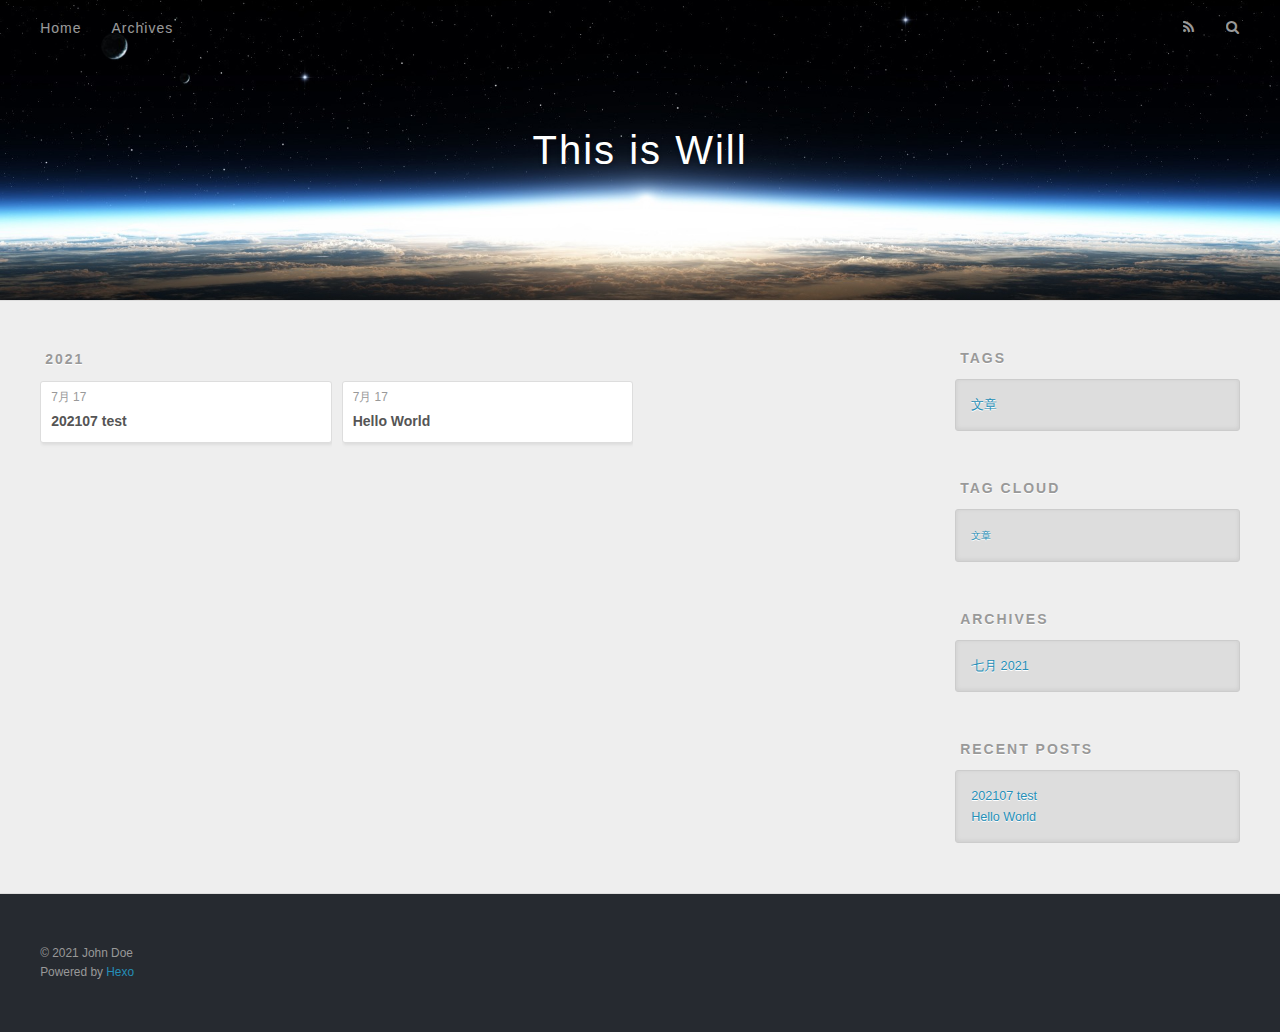
==== archives/index.html @ fff7cbad "Site updated: 2021-07-17 16:54:00" ====
<!DOCTYPE html>
<html>
<head>
  <meta charset="utf-8">
  

  
  <title>Archives | This is Will</title>
  <meta name="viewport" content="width=device-width, initial-scale=1, maximum-scale=1">
  <meta property="og:type" content="website">
<meta property="og:title" content="This is Will">
<meta property="og:url" content="https://willtw.com/archives/index.html">
<meta property="og:site_name" content="This is Will">
<meta property="og:locale" content="zh_TW">
<meta property="article:author" content="John Doe">
<meta name="twitter:card" content="summary">
  
    <link rel="alternate" href="/atom.xml" title="This is Will" type="application/atom+xml">
  
  
    <link rel="icon" href="/favicon.png">
  
  
    <link href="//fonts.googleapis.com/css?family=Source+Code+Pro" rel="stylesheet" type="text/css">
  
  
<link rel="stylesheet" href="/css/style.css">

<meta name="generator" content="Hexo 5.4.0"></head>

<body>
  <div id="container">
    <div id="wrap">
      <header id="header">
  <div id="banner"></div>
  <div id="header-outer" class="outer">
    <div id="header-title" class="inner">
      <h1 id="logo-wrap">
        <a href="/" id="logo">This is Will</a>
      </h1>
      
    </div>
    <div id="header-inner" class="inner">
      <nav id="main-nav">
        <a id="main-nav-toggle" class="nav-icon"></a>
        
          <a class="main-nav-link" href="/">Home</a>
        
          <a class="main-nav-link" href="/archives">Archives</a>
        
      </nav>
      <nav id="sub-nav">
        
          <a id="nav-rss-link" class="nav-icon" href="/atom.xml" title="RSS Feed"></a>
        
        <a id="nav-search-btn" class="nav-icon" title="Search"></a>
      </nav>
      <div id="search-form-wrap">
        <form action="//google.com/search" method="get" accept-charset="UTF-8" class="search-form"><input type="search" name="q" class="search-form-input" placeholder="Search"><button type="submit" class="search-form-submit">&#xF002;</button><input type="hidden" name="sitesearch" value="https://willtw.com"></form>
      </div>
    </div>
  </div>
</header>
      <div class="outer">
        <section id="main">
  
  
    
    
      
      
      <section class="archives-wrap">
        <div class="archive-year-wrap">
          <a href="/archives/2021" class="archive-year">2021</a>
        </div>
        <div class="archives">
    
    <article class="archive-article archive-type-post">
  <div class="archive-article-inner">
    <header class="archive-article-header">
      <a href="/2021/202107.html" class="archive-article-date">
  <time datetime="2021-07-17T08:20:39.000Z" itemprop="datePublished">7月 17</time>
</a>
      
  
    <h1 itemprop="name">
      <a class="archive-article-title" href="/2021/202107.html">202107 test</a>
    </h1>
  

    </header>
  </div>
</article>
  
    
    
    <article class="archive-article archive-type-post">
  <div class="archive-article-inner">
    <header class="archive-article-header">
      <a href="/2021/hello-world.html" class="archive-article-date">
  <time datetime="2021-07-17T08:02:47.914Z" itemprop="datePublished">7月 17</time>
</a>
      
  
    <h1 itemprop="name">
      <a class="archive-article-title" href="/2021/hello-world.html">Hello World</a>
    </h1>
  

    </header>
  </div>
</article>
  
  
    </div></section>
  


</section>
        
          <aside id="sidebar">
  
    

  
    
  <div class="widget-wrap">
    <h3 class="widget-title">Tags</h3>
    <div class="widget">
      <ul class="tag-list" itemprop="keywords"><li class="tag-list-item"><a class="tag-list-link" href="/tags/%E6%96%87%E7%AB%A0/" rel="tag">文章</a></li></ul>
    </div>
  </div>


  
    
  <div class="widget-wrap">
    <h3 class="widget-title">Tag Cloud</h3>
    <div class="widget tagcloud">
      <a href="/tags/%E6%96%87%E7%AB%A0/" style="font-size: 10px;">文章</a>
    </div>
  </div>

  
    
  <div class="widget-wrap">
    <h3 class="widget-title">Archives</h3>
    <div class="widget">
      <ul class="archive-list"><li class="archive-list-item"><a class="archive-list-link" href="/archives/2021/07/">七月 2021</a></li></ul>
    </div>
  </div>


  
    
  <div class="widget-wrap">
    <h3 class="widget-title">Recent Posts</h3>
    <div class="widget">
      <ul>
        
          <li>
            <a href="/2021/202107.html">202107 test</a>
          </li>
        
          <li>
            <a href="/2021/hello-world.html">Hello World</a>
          </li>
        
      </ul>
    </div>
  </div>

  
</aside>
        
      </div>
      <footer id="footer">
  
  <div class="outer">
    <div id="footer-info" class="inner">
      &copy; 2021 John Doe<br>
      Powered by <a href="http://hexo.io/" target="_blank">Hexo</a>
    </div>
  </div>
</footer>
    </div>
    <nav id="mobile-nav">
  
    <a href="/" class="mobile-nav-link">Home</a>
  
    <a href="/archives" class="mobile-nav-link">Archives</a>
  
</nav>
    

<script src="//ajax.googleapis.com/ajax/libs/jquery/2.0.3/jquery.min.js"></script>


  
<link rel="stylesheet" href="/fancybox/jquery.fancybox.css">

  
<script src="/fancybox/jquery.fancybox.pack.js"></script>




<script src="/js/script.js"></script>




  </div>
</body>
</html>
---- css/style.css ----
body {
  width: 100%;
}
body:before,
body:after {
  content: "";
  display: table;
}
body:after {
  clear: both;
}
html,
body,
div,
span,
applet,
object,
iframe,
h1,
h2,
h3,
h4,
h5,
h6,
p,
blockquote,
pre,
a,
abbr,
acronym,
address,
big,
cite,
code,
del,
dfn,
em,
img,
ins,
kbd,
q,
s,
samp,
small,
strike,
strong,
sub,
sup,
tt,
var,
dl,
dt,
dd,
ol,
ul,
li,
fieldset,
form,
label,
legend,
table,
caption,
tbody,
tfoot,
thead,
tr,
th,
td {
  margin: 0;
  padding: 0;
  border: 0;
  outline: 0;
  font-weight: inherit;
  font-style: inherit;
  font-family: inherit;
  font-size: 100%;
  vertical-align: baseline;
}
body {
  line-height: 1;
  color: #000;
  background: #fff;
}
ol,
ul {
  list-style: none;
}
table {
  border-collapse: separate;
  border-spacing: 0;
  vertical-align: middle;
}
caption,
th,
td {
  text-align: left;
  font-weight: normal;
  vertical-align: middle;
}
a img {
  border: none;
}
input,
button {
  margin: 0;
  padding: 0;
}
input::-moz-focus-inner,
button::-moz-focus-inner {
  border: 0;
  padding: 0;
}
@font-face {
  font-family: FontAwesome;
  font-style: normal;
  font-weight: normal;
  src: url("fonts/fontawesome-webfont.eot?v=#4.0.3");
  src: url("fonts/fontawesome-webfont.eot?#iefix&v=#4.0.3") format("embedded-opentype"), url("fonts/fontawesome-webfont.woff?v=#4.0.3") format("woff"), url("fonts/fontawesome-webfont.ttf?v=#4.0.3") format("truetype"), url("fonts/fontawesome-webfont.svg#fontawesomeregular?v=#4.0.3") format("svg");
}
html,
body,
#container {
  height: 100%;
}
body {
  background: #eee;
  font: 14px -apple-system, BlinkMacSystemFont, "Segoe UI", "Roboto", "Oxygen", "Ubuntu", "Cantarell", "Fira Sans", "Droid Sans", "Helvetica Neue", sans-serif;
  -webkit-text-size-adjust: 100%;
}
.outer {
  max-width: 1220px;
  margin: 0 auto;
  padding: 0 20px;
}
.outer:before,
.outer:after {
  content: "";
  display: table;
}
.outer:after {
  clear: both;
}
.inner {
  display: inline;
  float: left;
  width: 98.33333333333333%;
  margin: 0 0.833333333333333%;
}
.left,
.alignleft {
  float: left;
}
.right,
.alignright {
  float: right;
}
.clear {
  clear: both;
}
#container {
  position: relative;
}
.mobile-nav-on {
  overflow: hidden;
}
#wrap {
  height: 100%;
  width: 100%;
  position: absolute;
  top: 0;
  left: 0;
  -webkit-transition: 0.2s ease-out;
  -moz-transition: 0.2s ease-out;
  -ms-transition: 0.2s ease-out;
  transition: 0.2s ease-out;
  z-index: 1;
  background: #eee;
}
.mobile-nav-on #wrap {
  left: 280px;
}
@media screen and (min-width: 768px) {
  #main {
    display: inline;
    float: left;
    width: 73.33333333333333%;
    margin: 0 0.833333333333333%;
  }
}
.article-date,
.article-category-link,
.archive-year,
.widget-title {
  text-decoration: none;
  text-transform: uppercase;
  letter-spacing: 2px;
  color: #999;
  margin-bottom: 1em;
  margin-left: 5px;
  line-height: 1em;
  text-shadow: 0 1px #fff;
  font-weight: bold;
}
.article-inner,
.archive-article-inner {
  background: #fff;
  -webkit-box-shadow: 1px 2px 3px #ddd;
  box-shadow: 1px 2px 3px #ddd;
  border: 1px solid #ddd;
  border-radius: 3px;
}
.article-entry h1,
.widget h1 {
  font-size: 2em;
}
.article-entry h2,
.widget h2 {
  font-size: 1.5em;
}
.article-entry h3,
.widget h3 {
  font-size: 1.3em;
}
.article-entry h4,
.widget h4 {
  font-size: 1.2em;
}
.article-entry h5,
.widget h5 {
  font-size: 1em;
}
.article-entry h6,
.widget h6 {
  font-size: 1em;
  color: #999;
}
.article-entry hr,
.widget hr {
  border: 1px dashed #ddd;
}
.article-entry strong,
.widget strong {
  font-weight: bold;
}
.article-entry em,
.widget em,
.article-entry cite,
.widget cite {
  font-style: italic;
}
.article-entry sup,
.widget sup,
.article-entry sub,
.widget sub {
  font-size: 0.75em;
  line-height: 0;
  position: relative;
  vertical-align: baseline;
}
.article-entry sup,
.widget sup {
  top: -0.5em;
}
.article-entry sub,
.widget sub {
  bottom: -0.2em;
}
.article-entry small,
.widget small {
  font-size: 0.85em;
}
.article-entry acronym,
.widget acronym,
.article-entry abbr,
.widget abbr {
  border-bottom: 1px dotted;
}
.article-entry ul,
.widget ul,
.article-entry ol,
.widget ol,
.article-entry dl,
.widget dl {
  margin: 0 20px;
  line-height: 1.6em;
}
.article-entry ul ul,
.widget ul ul,
.article-entry ol ul,
.widget ol ul,
.article-entry ul ol,
.widget ul ol,
.article-entry ol ol,
.widget ol ol {
  margin-top: 0;
  margin-bottom: 0;
}
.article-entry ul,
.widget ul {
  list-style: disc;
}
.article-entry ol,
.widget ol {
  list-style: decimal;
}
.article-entry dt,
.widget dt {
  font-weight: bold;
}
#header {
  height: 300px;
  position: relative;
  border-bottom: 1px solid #ddd;
}
#header:before,
#header:after {
  content: "";
  position: absolute;
  left: 0;
  right: 0;
  height: 40px;
}
#header:before {
  top: 0;
  background: -webkit-linear-gradient(rgba(0,0,0,0.2), transparent);
  background: -moz-linear-gradient(rgba(0,0,0,0.2), transparent);
  background: -ms-linear-gradient(rgba(0,0,0,0.2), transparent);
  background: linear-gradient(rgba(0,0,0,0.2), transparent);
}
#header:after {
  bottom: 0;
  background: -webkit-linear-gradient(transparent, rgba(0,0,0,0.2));
  background: -moz-linear-gradient(transparent, rgba(0,0,0,0.2));
  background: -ms-linear-gradient(transparent, rgba(0,0,0,0.2));
  background: linear-gradient(transparent, rgba(0,0,0,0.2));
}
#header-outer {
  height: 100%;
  position: relative;
}
#header-inner {
  position: relative;
  overflow: hidden;
}
#banner {
  position: absolute;
  top: 0;
  left: 0;
  width: 100%;
  height: 100%;
  background: url("images/banner.jpg") center #000;
  -webkit-background-size: cover;
  -moz-background-size: cover;
  background-size: cover;
  z-index: -1;
}
#header-title {
  text-align: center;
  height: 40px;
  position: absolute;
  top: 50%;
  left: 0;
  margin-top: -20px;
}
#logo,
#subtitle {
  text-decoration: none;
  color: #fff;
  font-weight: 300;
  text-shadow: 0 1px 4px rgba(0,0,0,0.3);
}
#logo {
  font-size: 40px;
  line-height: 40px;
  letter-spacing: 2px;
}
#subtitle {
  font-size: 16px;
  line-height: 16px;
  letter-spacing: 1px;
}
#subtitle-wrap {
  margin-top: 16px;
}
#main-nav {
  float: left;
  margin-left: -15px;
}
.nav-icon,
.main-nav-link {
  float: left;
  color: #fff;
  opacity: 0.6;
  text-decoration: none;
  text-shadow: 0 1px rgba(0,0,0,0.2);
  -webkit-transition: opacity 0.2s;
  -moz-transition: opacity 0.2s;
  -ms-transition: opacity 0.2s;
  transition: opacity 0.2s;
  display: block;
  padding: 20px 15px;
}
.nav-icon:hover,
.main-nav-link:hover {
  opacity: 1;
}
.nav-icon {
  font-family: FontAwesome;
  text-align: center;
  font-size: 14px;
  width: 14px;
  height: 14px;
  padding: 20px 15px;
  position: relative;
  cursor: pointer;
}
.main-nav-link {
  font-weight: 300;
  letter-spacing: 1px;
}
@media screen and (max-width: 479px) {
  .main-nav-link {
    display: none;
  }
}
#main-nav-toggle {
  display: none;
}
#main-nav-toggle:before {
  content: "\f0c9";
}
@media screen and (max-width: 479px) {
  #main-nav-toggle {
    display: block;
  }
}
#sub-nav {
  float: right;
  margin-right: -15px;
}
#nav-rss-link:before {
  content: "\f09e";
}
#nav-search-btn:before {
  content: "\f002";
}
#search-form-wrap {
  position: absolute;
  top: 15px;
  width: 150px;
  height: 30px;
  right: -150px;
  opacity: 0;
  -webkit-transition: 0.2s ease-out;
  -moz-transition: 0.2s ease-out;
  -ms-transition: 0.2s ease-out;
  transition: 0.2s ease-out;
}
#search-form-wrap.on {
  opacity: 1;
  right: 0;
}
@media screen and (max-width: 479px) {
  #search-form-wrap {
    width: 100%;
    right: -100%;
  }
}
.search-form {
  position: absolute;
  top: 0;
  left: 0;
  right: 0;
  background: #fff;
  padding: 5px 15px;
  border-radius: 15px;
  -webkit-box-shadow: 0 0 10px rgba(0,0,0,0.3);
  box-shadow: 0 0 10px rgba(0,0,0,0.3);
}
.search-form-input {
  border: none;
  background: none;
  color: #555;
  width: 100%;
  font: 13px -apple-system, BlinkMacSystemFont, "Segoe UI", "Roboto", "Oxygen", "Ubuntu", "Cantarell", "Fira Sans", "Droid Sans", "Helvetica Neue", sans-serif;
  outline: none;
}
.search-form-input::-webkit-search-results-decoration,
.search-form-input::-webkit-search-cancel-button {
  -webkit-appearance: none;
}
.search-form-submit {
  position: absolute;
  top: 50%;
  right: 10px;
  margin-top: -7px;
  font: 13px FontAwesome;
  border: none;
  background: none;
  color: #bbb;
  cursor: pointer;
}
.search-form-submit:hover,
.search-form-submit:focus {
  color: #777;
}
.article {
  margin: 50px 0;
}
.article-inner {
  overflow: hidden;
}
.article-meta:before,
.article-meta:after {
  content: "";
  display: table;
}
.article-meta:after {
  clear: both;
}
.article-date {
  float: left;
}
.article-category {
  float: left;
  line-height: 1em;
  color: #ccc;
  text-shadow: 0 1px #fff;
  margin-left: 8px;
}
.article-category:before {
  content: "\2022";
}
.article-category-link {
  margin: 0 12px 1em;
}
.article-header {
  padding: 20px 20px 0;
}
.article-title {
  text-decoration: none;
  font-size: 2em;
  font-weight: bold;
  color: #555;
  line-height: 1.1em;
  -webkit-transition: color 0.2s;
  -moz-transition: color 0.2s;
  -ms-transition: color 0.2s;
  transition: color 0.2s;
}
a.article-title:hover {
  color: #258fb8;
}
.article-entry {
  color: #555;
  padding: 0 20px;
}
.article-entry:before,
.article-entry:after {
  content: "";
  display: table;
}
.article-entry:after {
  clear: both;
}
.article-entry p,
.article-entry table {
  line-height: 1.6em;
  margin: 1.6em 0;
}
.article-entry h1,
.article-entry h2,
.article-entry h3,
.article-entry h4,
.article-entry h5,
.article-entry h6 {
  font-weight: bold;
}
.article-entry h1,
.article-entry h2,
.article-entry h3,
.article-entry h4,
.article-entry h5,
.article-entry h6 {
  line-height: 1.1em;
  margin: 1.1em 0;
}
.article-entry a {
  color: #258fb8;
  text-decoration: none;
}
.article-entry a:hover {
  text-decoration: underline;
}
.article-entry ul,
.article-entry ol,
.article-entry dl {
  margin-top: 1.6em;
  margin-bottom: 1.6em;
}
.article-entry img,
.article-entry video {
  max-width: 100%;
  height: auto;
  display: block;
  margin: auto;
}
.article-entry iframe {
  border: none;
}
.article-entry table {
  width: 100%;
  border-collapse: collapse;
  border-spacing: 0;
}
.article-entry th {
  font-weight: bold;
  border-bottom: 3px solid #ddd;
  padding-bottom: 0.5em;
}
.article-entry td {
  border-bottom: 1px solid #ddd;
  padding: 10px 0;
}
.article-entry blockquote {
  font-family: Georgia, "Times New Roman", serif;
  font-size: 1.4em;
  margin: 1.6em 20px;
  text-align: center;
}
.article-entry blockquote footer {
  font-size: 14px;
  margin: 1.6em 0;
  font-family: -apple-system, BlinkMacSystemFont, "Segoe UI", "Roboto", "Oxygen", "Ubuntu", "Cantarell", "Fira Sans", "Droid Sans", "Helvetica Neue", sans-serif;
}
.article-entry blockquote footer cite:before {
  content: "—";
  padding: 0 0.5em;
}
.article-entry .pullquote {
  text-align: left;
  width: 45%;
  margin: 0;
}
.article-entry .pullquote.left {
  margin-left: 0.5em;
  margin-right: 1em;
}
.article-entry .pullquote.right {
  margin-right: 0.5em;
  margin-left: 1em;
}
.article-entry .caption {
  color: #999;
  display: block;
  font-size: 0.9em;
  margin-top: 0.5em;
  position: relative;
  text-align: center;
}
.article-entry .video-container {
  position: relative;
  padding-top: 56.25%;
  height: 0;
  overflow: hidden;
}
.article-entry .video-container iframe,
.article-entry .video-container object,
.article-entry .video-container embed {
  position: absolute;
  top: 0;
  left: 0;
  width: 100%;
  height: 100%;
  margin-top: 0;
}
.article-more-link a {
  display: inline-block;
  line-height: 1em;
  padding: 6px 15px;
  border-radius: 15px;
  background: #eee;
  color: #999;
  text-shadow: 0 1px #fff;
  text-decoration: none;
}
.article-more-link a:hover {
  background: #258fb8;
  color: #fff;
  text-decoration: none;
  text-shadow: 0 1px #1e7293;
}
.article-footer {
  font-size: 0.85em;
  line-height: 1.6em;
  border-top: 1px solid #ddd;
  padding-top: 1.6em;
  margin: 0 20px 20px;
}
.article-footer:before,
.article-footer:after {
  content: "";
  display: table;
}
.article-footer:after {
  clear: both;
}
.article-footer a {
  color: #999;
  text-decoration: none;
}
.article-footer a:hover {
  color: #555;
}
.article-tag-list-item {
  float: left;
  margin-right: 10px;
}
.article-tag-list-link:before {
  content: "#";
}
.article-comment-link {
  float: right;
}
.article-comment-link:before {
  content: "\f075";
  font-family: FontAwesome;
  padding-right: 8px;
}
.article-share-link {
  cursor: pointer;
  float: right;
  margin-left: 20px;
}
.article-share-link:before {
  content: "\f064";
  font-family: FontAwesome;
  padding-right: 6px;
}
#article-nav {
  position: relative;
}
#article-nav:before,
#article-nav:after {
  content: "";
  display: table;
}
#article-nav:after {
  clear: both;
}
@media screen and (min-width: 768px) {
  #article-nav {
    margin: 50px 0;
  }
  #article-nav:before {
    width: 8px;
    height: 8px;
    position: absolute;
    top: 50%;
    left: 50%;
    margin-top: -4px;
    margin-left: -4px;
    content: "";
    border-radius: 50%;
    background: #ddd;
    -webkit-box-shadow: 0 1px 2px #fff;
    box-shadow: 0 1px 2px #fff;
  }
}
.article-nav-link-wrap {
  text-decoration: none;
  text-shadow: 0 1px #fff;
  color: #999;
  -webkit-box-sizing: border-box;
  -moz-box-sizing: border-box;
  box-sizing: border-box;
  margin-top: 50px;
  text-align: center;
  display: block;
}
.article-nav-link-wrap:hover {
  color: #555;
}
@media screen and (min-width: 768px) {
  .article-nav-link-wrap {
    width: 50%;
    margin-top: 0;
  }
}
@media screen and (min-width: 768px) {
  #article-nav-newer {
    float: left;
    text-align: right;
    padding-right: 20px;
  }
}
@media screen and (min-width: 768px) {
  #article-nav-older {
    float: right;
    text-align: left;
    padding-left: 20px;
  }
}
.article-nav-caption {
  text-transform: uppercase;
  letter-spacing: 2px;
  color: #ddd;
  line-height: 1em;
  font-weight: bold;
}
#article-nav-newer .article-nav-caption {
  margin-right: -2px;
}
.article-nav-title {
  font-size: 0.85em;
  line-height: 1.6em;
  margin-top: 0.5em;
}
.article-share-box {
  position: absolute;
  display: none;
  background: #fff;
  -webkit-box-shadow: 1px 2px 10px rgba(0,0,0,0.2);
  box-shadow: 1px 2px 10px rgba(0,0,0,0.2);
  border-radius: 3px;
  margin-left: -145px;
  overflow: hidden;
  z-index: 1;
}
.article-share-box.on {
  display: block;
}
.article-share-input {
  width: 100%;
  background: none;
  -webkit-box-sizing: border-box;
  -moz-box-sizing: border-box;
  box-sizing: border-box;
  font: 14px -apple-system, BlinkMacSystemFont, "Segoe UI", "Roboto", "Oxygen", "Ubuntu", "Cantarell", "Fira Sans", "Droid Sans", "Helvetica Neue", sans-serif;
  padding: 0 15px;
  color: #555;
  outline: none;
  border: 1px solid #ddd;
  border-radius: 3px 3px 0 0;
  height: 36px;
  line-height: 36px;
}
.article-share-links {
  background: #eee;
}
.article-share-links:before,
.article-share-links:after {
  content: "";
  display: table;
}
.article-share-links:after {
  clear: both;
}
.article-share-twitter,
.article-share-facebook,
.article-share-pinterest,
.article-share-google {
  width: 50px;
  height: 36px;
  display: block;
  float: left;
  position: relative;
  color: #999;
  text-shadow: 0 1px #fff;
}
.article-share-twitter:before,
.article-share-facebook:before,
.article-share-pinterest:before,
.article-share-google:before {
  font-size: 20px;
  font-family: FontAwesome;
  width: 20px;
  height: 20px;
  position: absolute;
  top: 50%;
  left: 50%;
  margin-top: -10px;
  margin-left: -10px;
  text-align: center;
}
.article-share-twitter:hover,
.article-share-facebook:hover,
.article-share-pinterest:hover,
.article-share-google:hover {
  color: #fff;
}
.article-share-twitter:before {
  content: "\f099";
}
.article-share-twitter:hover {
  background: #00aced;
  text-shadow: 0 1px #008abe;
}
.article-share-facebook:before {
  content: "\f09a";
}
.article-share-facebook:hover {
  background: #3b5998;
  text-shadow: 0 1px #2f477a;
}
.article-share-pinterest:before {
  content: "\f0d2";
}
.article-share-pinterest:hover {
  background: #cb2027;
  text-shadow: 0 1px #a21a1f;
}
.article-share-google:before {
  content: "\f0d5";
}
.article-share-google:hover {
  background: #dd4b39;
  text-shadow: 0 1px #be3221;
}
.article-gallery {
  background: #000;
  position: relative;
}
.article-gallery-photos {
  position: relative;
  overflow: hidden;
}
.article-gallery-img {
  display: none;
  max-width: 100%;
}
.article-gallery-img:first-child {
  display: block;
}
.article-gallery-img.loaded {
  position: absolute;
  display: block;
}
.article-gallery-img img {
  display: block;
  max-width: 100%;
  margin: 0 auto;
}
#comments {
  background: #fff;
  -webkit-box-shadow: 1px 2px 3px #ddd;
  box-shadow: 1px 2px 3px #ddd;
  padding: 20px;
  border: 1px solid #ddd;
  border-radius: 3px;
  margin: 50px 0;
}
#comments a {
  color: #258fb8;
}
.archives-wrap {
  margin: 50px 0;
}
.archives:before,
.archives:after {
  content: "";
  display: table;
}
.archives:after {
  clear: both;
}
.archive-year-wrap {
  margin-bottom: 1em;
}
.archives {
  -webkit-column-gap: 10px;
  -moz-column-gap: 10px;
  column-gap: 10px;
}
@media screen and (min-width: 480px) and (max-width: 767px) {
  .archives {
    -webkit-column-count: 2;
    -moz-column-count: 2;
    column-count: 2;
  }
}
@media screen and (min-width: 768px) {
  .archives {
    -webkit-column-count: 3;
    -moz-column-count: 3;
    column-count: 3;
  }
}
.archive-article {
  -webkit-column-break-inside: avoid;
  page-break-inside: avoid;
  overflow: hidden;
  break-inside: avoid-column;
}
.archive-article-inner {
  padding: 10px;
  margin-bottom: 15px;
}
.archive-article-title {
  text-decoration: none;
  font-weight: bold;
  color: #555;
  -webkit-transition: color 0.2s;
  -moz-transition: color 0.2s;
  -ms-transition: color 0.2s;
  transition: color 0.2s;
  line-height: 1.6em;
}
.archive-article-title:hover {
  color: #258fb8;
}
.archive-article-footer {
  margin-top: 1em;
}
.archive-article-date {
  color: #999;
  text-decoration: none;
  font-size: 0.85em;
  line-height: 1em;
  margin-bottom: 0.5em;
  display: block;
}
#page-nav {
  margin: 50px auto;
  background: #fff;
  -webkit-box-shadow: 1px 2px 3px #ddd;
  box-shadow: 1px 2px 3px #ddd;
  border: 1px solid #ddd;
  border-radius: 3px;
  text-align: center;
  color: #999;
  overflow: hidden;
}
#page-nav:before,
#page-nav:after {
  content: "";
  display: table;
}
#page-nav:after {
  clear: both;
}
#page-nav a,
#page-nav span {
  padding: 10px 20px;
  line-height: 1;
  height: 2ex;
}
#page-nav a {
  color: #999;
  text-decoration: none;
}
#page-nav a:hover {
  background: #999;
  color: #fff;
}
#page-nav .prev {
  float: left;
}
#page-nav .next {
  float: right;
}
#page-nav .page-number {
  display: inline-block;
}
@media screen and (max-width: 479px) {
  #page-nav .page-number {
    display: none;
  }
}
#page-nav .current {
  color: #555;
  font-weight: bold;
}
#page-nav .space {
  color: #ddd;
}
#footer {
  background: #262a30;
  padding: 50px 0;
  border-top: 1px solid #ddd;
  color: #999;
}
#footer a {
  color: #258fb8;
  text-decoration: none;
}
#footer a:hover {
  text-decoration: underline;
}
#footer-info {
  line-height: 1.6em;
  font-size: 0.85em;
}
.article-entry pre,
.article-entry .highlight {
  background: #2d2d2d;
  margin: 0 -20px;
  padding: 15px 20px;
  border-style: solid;
  border-color: #ddd;
  border-width: 1px 0;
  overflow: auto;
  color: #ccc;
  line-height: 22.400000000000002px;
}
.article-entry .highlight .gutter pre,
.article-entry .gist .gist-file .gist-data .line-numbers {
  color: #666;
  font-size: 0.85em;
}
.article-entry pre,
.article-entry code {
  font-family: "Source Code Pro", Consolas, Monaco, Menlo, Consolas, monospace;
}
.article-entry code {
  background: #eee;
  text-shadow: 0 1px #fff;
  padding: 0 0.3em;
}
.article-entry pre code {
  background: none;
  text-shadow: none;
  padding: 0;
}
.article-entry .highlight pre {
  border: none;
  margin: 0;
  padding: 0;
}
.article-entry .highlight table {
  margin: 0;
  width: auto;
}
.article-entry .highlight td {
  border: none;
  padding: 0;
}
.article-entry .highlight figcaption {
  font-size: 0.85em;
  color: #999;
  line-height: 1em;
  margin-bottom: 1em;
}
.article-entry .highlight figcaption:before,
.article-entry .highlight figcaption:after {
  content: "";
  display: table;
}
.article-entry .highlight figcaption:after {
  clear: both;
}
.article-entry .highlight figcaption a {
  float: right;
}
.article-entry .highlight .gutter pre {
  text-align: right;
  padding-right: 20px;
}
.article-entry .highlight .line {
  height: 22.400000000000002px;
}
.article-entry .highlight .line.marked {
  background: #515151;
}
.article-entry .gist {
  margin: 0 -20px;
  border-style: solid;
  border-color: #ddd;
  border-width: 1px 0;
  background: #2d2d2d;
  padding: 15px 20px 15px 0;
}
.article-entry .gist .gist-file {
  border: none;
  font-family: "Source Code Pro", Consolas, Monaco, Menlo, Consolas, monospace;
  margin: 0;
}
.article-entry .gist .gist-file .gist-data {
  background: none;
  border: none;
}
.article-entry .gist .gist-file .gist-data .line-numbers {
  background: none;
  border: none;
  padding: 0 20px 0 0;
}
.article-entry .gist .gist-file .gist-data .line-data {
  padding: 0 !important;
}
.article-entry .gist .gist-file .highlight {
  margin: 0;
  padding: 0;
  border: none;
}
.article-entry .gist .gist-file .gist-meta {
  background: #2d2d2d;
  color: #999;
  font: 0.85em -apple-system, BlinkMacSystemFont, "Segoe UI", "Roboto", "Oxygen", "Ubuntu", "Cantarell", "Fira Sans", "Droid Sans", "Helvetica Neue", sans-serif;
  text-shadow: 0 0;
  padding: 0;
  margin-top: 1em;
  margin-left: 20px;
}
.article-entry .gist .gist-file .gist-meta a {
  color: #258fb8;
  font-weight: normal;
}
.article-entry .gist .gist-file .gist-meta a:hover {
  text-decoration: underline;
}
pre .comment,
pre .title {
  color: #999;
}
pre .variable,
pre .attribute,
pre .tag,
pre .regexp,
pre .ruby .constant,
pre .xml .tag .title,
pre .xml .pi,
pre .xml .doctype,
pre .html .doctype,
pre .css .id,
pre .css .class,
pre .css .pseudo {
  color: #f2777a;
}
pre .number,
pre .preprocessor,
pre .built_in,
pre .literal,
pre .params,
pre .constant {
  color: #f99157;
}
pre .class,
pre .ruby .class .title,
pre .css .rules .attribute {
  color: #9c9;
}
pre .string,
pre .value,
pre .inheritance,
pre .header,
pre .ruby .symbol,
pre .xml .cdata {
  color: #9c9;
}
pre .css .hexcolor {
  color: #6cc;
}
pre .function,
pre .python .decorator,
pre .python .title,
pre .ruby .function .title,
pre .ruby .title .keyword,
pre .perl .sub,
pre .javascript .title,
pre .coffeescript .title {
  color: #69c;
}
pre .keyword,
pre .javascript .function {
  color: #c9c;
}
@media screen and (max-width: 479px) {
  #mobile-nav {
    position: absolute;
    top: 0;
    left: 0;
    width: 280px;
    height: 100%;
    background: #191919;
    border-right: 1px solid #fff;
  }
}
@media screen and (max-width: 479px) {
  .mobile-nav-link {
    display: block;
    color: #999;
    text-decoration: none;
    padding: 15px 20px;
    font-weight: bold;
  }
  .mobile-nav-link:hover {
    color: #fff;
  }
}
@media screen and (min-width: 768px) {
  #sidebar {
    display: inline;
    float: left;
    width: 23.333333333333332%;
    margin: 0 0.833333333333333%;
  }
}
.widget-wrap {
  margin: 50px 0;
}
.widget {
  color: #777;
  text-shadow: 0 1px #fff;
  background: #ddd;
  -webkit-box-shadow: 0 -1px 4px #ccc inset;
  box-shadow: 0 -1px 4px #ccc inset;
  border: 1px solid #ccc;
  padding: 15px;
  border-radius: 3px;
}
.widget a {
  color: #258fb8;
  text-decoration: none;
}
.widget a:hover {
  text-decoration: underline;
}
.widget ul ul,
.widget ol ul,
.widget dl ul,
.widget ul ol,
.widget ol ol,
.widget dl ol,
.widget ul dl,
.widget ol dl,
.widget dl dl {
  margin-left: 15px;
  list-style: disc;
}
.widget {
  line-height: 1.6em;
  word-wrap: break-word;
  font-size: 0.9em;
}
.widget ul,
.widget ol {
  list-style: none;
  margin: 0;
}
.widget ul ul,
.widget ol ul,
.widget ul ol,
.widget ol ol {
  margin: 0 20px;
}
.widget ul ul,
.widget ol ul {
  list-style: disc;
}
.widget ul ol,
.widget ol ol {
  list-style: decimal;
}
.category-list-count,
.tag-list-count,
.archive-list-count {
  padding-left: 5px;
  color: #999;
  font-size: 0.85em;
}
.category-list-count:before,
.tag-list-count:before,
.archive-list-count:before {
  content: "(";
}
.category-list-count:after,
.tag-list-count:after,
.archive-list-count:after {
  content: ")";
}
.tagcloud a {
  margin-right: 5px;
  display: inline-block;
}
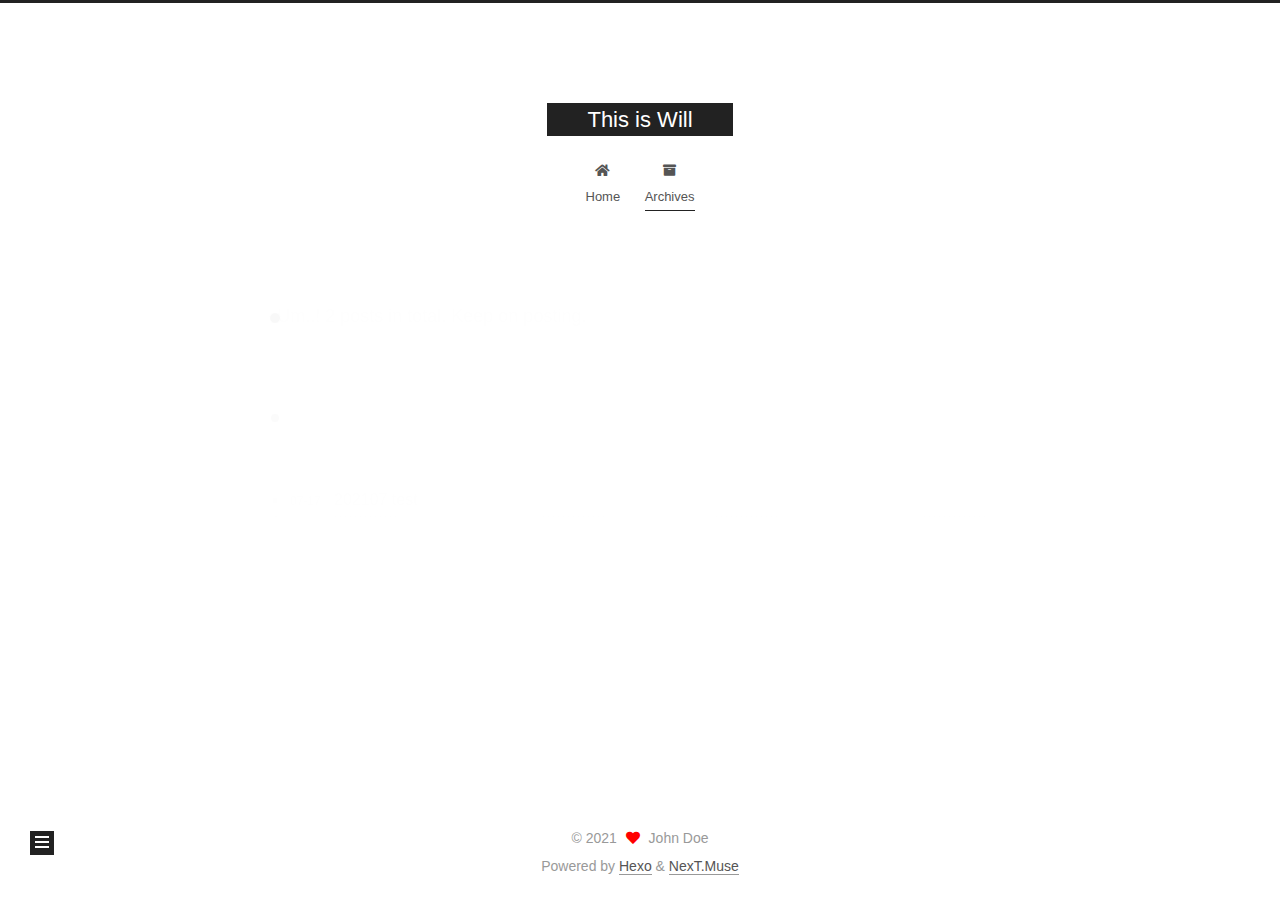
==== commit 869bd7e4: "Site updated: 2021-07-17 17:05:26" ====
--- a/archives/index.html
+++ b/archives/index.html
@@ -1,12 +1,25 @@
 <!DOCTYPE html>
-<html>
+<html lang="zh-tw">
 <head>
-  <meta charset="utf-8">
-  
-
-  
-  <title>Archives | This is Will</title>
-  <meta name="viewport" content="width=device-width, initial-scale=1, maximum-scale=1">
+  <meta charset="UTF-8">
+<meta name="viewport" content="width=device-width, initial-scale=1, maximum-scale=2">
+<meta name="theme-color" content="#222">
+<meta name="generator" content="Hexo 5.4.0">
+  <link rel="apple-touch-icon" sizes="180x180" href="/images/apple-touch-icon-next.png">
+  <link rel="icon" type="image/png" sizes="32x32" href="/images/favicon-32x32-next.png">
+  <link rel="icon" type="image/png" sizes="16x16" href="/images/favicon-16x16-next.png">
+  <link rel="mask-icon" href="/images/logo.svg" color="#222">
+
+<link rel="stylesheet" href="/css/main.css">
+
+
+<link rel="stylesheet" href="/lib/font-awesome/css/all.min.css">
+
+<script id="hexo-configurations">
+    var NexT = window.NexT || {};
+    var CONFIG = {"hostname":"willtw.com","root":"/","scheme":"Muse","version":"7.8.0","exturl":false,"sidebar":{"position":"left","display":"post","padding":18,"offset":12,"onmobile":false},"copycode":{"enable":false,"show_result":false,"style":null},"back2top":{"enable":true,"sidebar":false,"scrollpercent":false},"bookmark":{"enable":false,"color":"#222","save":"auto"},"fancybox":false,"mediumzoom":false,"lazyload":false,"pangu":false,"comments":{"style":"tabs","active":null,"storage":true,"lazyload":false,"nav":null},"algolia":{"hits":{"per_page":10},"labels":{"input_placeholder":"Search for Posts","hits_empty":"We didn't find any results for the search: ${query}","hits_stats":"${hits} results found in ${time} ms"}},"localsearch":{"enable":false,"trigger":"auto","top_n_per_article":1,"unescape":false,"preload":false},"motion":{"enable":true,"async":false,"transition":{"post_block":"fadeIn","post_header":"slideDownIn","post_body":"slideDownIn","coll_header":"slideLeftIn","sidebar":"slideUpIn"}}};
+  </script>
+
   <meta property="og:type" content="website">
 <meta property="og:title" content="This is Will">
 <meta property="og:url" content="https://willtw.com/archives/index.html">
@@ -14,202 +27,338 @@
 <meta property="og:locale" content="zh_TW">
 <meta property="article:author" content="John Doe">
 <meta name="twitter:card" content="summary">
-  
-    <link rel="alternate" href="/atom.xml" title="This is Will" type="application/atom+xml">
-  
-  
-    <link rel="icon" href="/favicon.png">
-  
-  
-    <link href="//fonts.googleapis.com/css?family=Source+Code+Pro" rel="stylesheet" type="text/css">
-  
-  
-<link rel="stylesheet" href="/css/style.css">
-
-<meta name="generator" content="Hexo 5.4.0"></head>
-
-<body>
-  <div id="container">
-    <div id="wrap">
-      <header id="header">
-  <div id="banner"></div>
-  <div id="header-outer" class="outer">
-    <div id="header-title" class="inner">
-      <h1 id="logo-wrap">
-        <a href="/" id="logo">This is Will</a>
-      </h1>
+
+<link rel="canonical" href="https://willtw.com/archives/">
+
+
+<script id="page-configurations">
+  // https://hexo.io/docs/variables.html
+  CONFIG.page = {
+    sidebar: "",
+    isHome : false,
+    isPost : false,
+    lang   : 'zh-tw'
+  };
+</script>
+
+  <title>Archive | This is Will</title>
+  
+
+
+
+
+
+
+  <noscript>
+  <style>
+  .use-motion .brand,
+  .use-motion .menu-item,
+  .sidebar-inner,
+  .use-motion .post-block,
+  .use-motion .pagination,
+  .use-motion .comments,
+  .use-motion .post-header,
+  .use-motion .post-body,
+  .use-motion .collection-header { opacity: initial; }
+
+  .use-motion .site-title,
+  .use-motion .site-subtitle {
+    opacity: initial;
+    top: initial;
+  }
+
+  .use-motion .logo-line-before i { left: initial; }
+  .use-motion .logo-line-after i { right: initial; }
+  </style>
+</noscript>
+
+</head>
+
+<body itemscope itemtype="http://schema.org/WebPage">
+  <div class="container use-motion">
+    <div class="headband"></div>
+
+    <header class="header" itemscope itemtype="http://schema.org/WPHeader">
+      <div class="header-inner"><div class="site-brand-container">
+  <div class="site-nav-toggle">
+    <div class="toggle" aria-label="Toggle navigation bar">
+      <span class="toggle-line toggle-line-first"></span>
+      <span class="toggle-line toggle-line-middle"></span>
+      <span class="toggle-line toggle-line-last"></span>
+    </div>
+  </div>
+
+  <div class="site-meta">
+
+    <a href="/" class="brand" rel="start">
+      <span class="logo-line-before"><i></i></span>
+      <h1 class="site-title">This is Will</h1>
+      <span class="logo-line-after"><i></i></span>
+    </a>
+  </div>
+
+  <div class="site-nav-right">
+    <div class="toggle popup-trigger">
+    </div>
+  </div>
+</div>
+
+
+
+
+<nav class="site-nav">
+  <ul id="menu" class="main-menu menu">
+        <li class="menu-item menu-item-home">
+
+    <a href="/" rel="section"><i class="fa fa-home fa-fw"></i>Home</a>
+
+  </li>
+        <li class="menu-item menu-item-archives">
+
+    <a href="/archives/" rel="section"><i class="fa fa-archive fa-fw"></i>Archives</a>
+
+  </li>
+  </ul>
+</nav>
+
+
+
+
+</div>
+    </header>
+
+    
+  <div class="back-to-top">
+    <i class="fa fa-arrow-up"></i>
+    <span>0%</span>
+  </div>
+
+
+    <main class="main">
+      <div class="main-inner">
+        <div class="content-wrap">
+          
+
+          <div class="content archive">
+            
+
+  
+  
+  
+  <div class="post-block">
+    <div class="posts-collapse">
+      <div class="collection-title">
+        <span class="collection-header">Um..! 2 posts in total. Keep on posting.</span>
+      </div>
+
       
-    </div>
-    <div id="header-inner" class="inner">
-      <nav id="main-nav">
-        <a id="main-nav-toggle" class="nav-icon"></a>
+    <div class="collection-year">
+      <span class="collection-header">2021</span>
+    </div>
+
+  <article itemscope itemtype="http://schema.org/Article">
+    <header class="post-header">
+
+      <div class="post-meta">
+        <time itemprop="dateCreated"
+              datetime="2021-07-17T16:20:39+08:00"
+              content="2021-07-17">
+          07-17
+        </time>
+      </div>
+
+      <div class="post-title">
+          <a class="post-title-link" href="/2021/202107.html" itemprop="url">
+            <span itemprop="name">202107 test</span>
+          </a>
+      </div>
+
+    </header>
+  </article>
+
+  <article itemscope itemtype="http://schema.org/Article">
+    <header class="post-header">
+
+      <div class="post-meta">
+        <time itemprop="dateCreated"
+              datetime="2021-07-17T16:02:47+08:00"
+              content="2021-07-17">
+          07-17
+        </time>
+      </div>
+
+      <div class="post-title">
+          <a class="post-title-link" href="/2021/hello-world.html" itemprop="url">
+            <span itemprop="name">Hello World</span>
+          </a>
+      </div>
+
+    </header>
+  </article>
+
+
+    </div>
+  </div>
+  
+  
+  
+
+  
+
+
+
+          </div>
+          
+
+<script>
+  window.addEventListener('tabs:register', () => {
+    let { activeClass } = CONFIG.comments;
+    if (CONFIG.comments.storage) {
+      activeClass = localStorage.getItem('comments_active') || activeClass;
+    }
+    if (activeClass) {
+      let activeTab = document.querySelector(`a[href="#comment-${activeClass}"]`);
+      if (activeTab) {
+        activeTab.click();
+      }
+    }
+  });
+  if (CONFIG.comments.storage) {
+    window.addEventListener('tabs:click', event => {
+      if (!event.target.matches('.tabs-comment .tab-content .tab-pane')) return;
+      let commentClass = event.target.classList[1];
+      localStorage.setItem('comments_active', commentClass);
+    });
+  }
+</script>
+
+        </div>
+          
+  
+  <div class="toggle sidebar-toggle">
+    <span class="toggle-line toggle-line-first"></span>
+    <span class="toggle-line toggle-line-middle"></span>
+    <span class="toggle-line toggle-line-last"></span>
+  </div>
+
+  <aside class="sidebar">
+    <div class="sidebar-inner">
+
+      <ul class="sidebar-nav motion-element">
+        <li class="sidebar-nav-toc">
+          Table of Contents
+        </li>
+        <li class="sidebar-nav-overview">
+          Overview
+        </li>
+      </ul>
+
+      <!--noindex-->
+      <div class="post-toc-wrap sidebar-panel">
+      </div>
+      <!--/noindex-->
+
+      <div class="site-overview-wrap sidebar-panel">
+        <div class="site-author motion-element" itemprop="author" itemscope itemtype="http://schema.org/Person">
+  <p class="site-author-name" itemprop="name">John Doe</p>
+  <div class="site-description" itemprop="description"></div>
+</div>
+<div class="site-state-wrap motion-element">
+  <nav class="site-state">
+      <div class="site-state-item site-state-posts">
+          <a href="/archives/">
         
-          <a class="main-nav-link" href="/">Home</a>
+          <span class="site-state-item-count">2</span>
+          <span class="site-state-item-name">posts</span>
+        </a>
+      </div>
+      <div class="site-state-item site-state-tags">
+        <span class="site-state-item-count">1</span>
+        <span class="site-state-item-name">tags</span>
+      </div>
+  </nav>
+</div>
+
+
+
+      </div>
+
+    </div>
+  </aside>
+  <div id="sidebar-dimmer"></div>
+
+
+      </div>
+    </main>
+
+    <footer class="footer">
+      <div class="footer-inner">
         
-          <a class="main-nav-link" href="/archives">Archives</a>
+
         
-      </nav>
-      <nav id="sub-nav">
+
+<div class="copyright">
+  
+  &copy; 
+  <span itemprop="copyrightYear">2021</span>
+  <span class="with-love">
+    <i class="fa fa-heart"></i>
+  </span>
+  <span class="author" itemprop="copyrightHolder">John Doe</span>
+</div>
+  <div class="powered-by">Powered by <a href="https://hexo.io/" class="theme-link" rel="noopener" target="_blank">Hexo</a> & <a href="https://muse.theme-next.org/" class="theme-link" rel="noopener" target="_blank">NexT.Muse</a>
+  </div>
+
         
-          <a id="nav-rss-link" class="nav-icon" href="/atom.xml" title="RSS Feed"></a>
-        
-        <a id="nav-search-btn" class="nav-icon" title="Search"></a>
-      </nav>
-      <div id="search-form-wrap">
-        <form action="//google.com/search" method="get" accept-charset="UTF-8" class="search-form"><input type="search" name="q" class="search-form-input" placeholder="Search"><button type="submit" class="search-form-submit">&#xF002;</button><input type="hidden" name="sitesearch" value="https://willtw.com"></form>
-      </div>
-    </div>
-  </div>
-</header>
-      <div class="outer">
-        <section id="main">
-  
-  
-    
-    
-      
-      
-      <section class="archives-wrap">
-        <div class="archive-year-wrap">
-          <a href="/archives/2021" class="archive-year">2021</a>
-        </div>
-        <div class="archives">
-    
-    <article class="archive-article archive-type-post">
-  <div class="archive-article-inner">
-    <header class="archive-article-header">
-      <a href="/2021/202107.html" class="archive-article-date">
-  <time datetime="2021-07-17T08:20:39.000Z" itemprop="datePublished">7月 17</time>
-</a>
-      
-  
-    <h1 itemprop="name">
-      <a class="archive-article-title" href="/2021/202107.html">202107 test</a>
-    </h1>
-  
-
-    </header>
-  </div>
-</article>
-  
-    
-    
-    <article class="archive-article archive-type-post">
-  <div class="archive-article-inner">
-    <header class="archive-article-header">
-      <a href="/2021/hello-world.html" class="archive-article-date">
-  <time datetime="2021-07-17T08:02:47.914Z" itemprop="datePublished">7月 17</time>
-</a>
-      
-  
-    <h1 itemprop="name">
-      <a class="archive-article-title" href="/2021/hello-world.html">Hello World</a>
-    </h1>
-  
-
-    </header>
-  </div>
-</article>
-  
-  
-    </div></section>
-  
-
-
-</section>
-        
-          <aside id="sidebar">
-  
-    
-
-  
-    
-  <div class="widget-wrap">
-    <h3 class="widget-title">Tags</h3>
-    <div class="widget">
-      <ul class="tag-list" itemprop="keywords"><li class="tag-list-item"><a class="tag-list-link" href="/tags/%E6%96%87%E7%AB%A0/" rel="tag">文章</a></li></ul>
-    </div>
-  </div>
-
-
-  
-    
-  <div class="widget-wrap">
-    <h3 class="widget-title">Tag Cloud</h3>
-    <div class="widget tagcloud">
-      <a href="/tags/%E6%96%87%E7%AB%A0/" style="font-size: 10px;">文章</a>
-    </div>
-  </div>
-
-  
-    
-  <div class="widget-wrap">
-    <h3 class="widget-title">Archives</h3>
-    <div class="widget">
-      <ul class="archive-list"><li class="archive-list-item"><a class="archive-list-link" href="/archives/2021/07/">七月 2021</a></li></ul>
-    </div>
-  </div>
-
-
-  
-    
-  <div class="widget-wrap">
-    <h3 class="widget-title">Recent Posts</h3>
-    <div class="widget">
-      <ul>
-        
-          <li>
-            <a href="/2021/202107.html">202107 test</a>
-          </li>
-        
-          <li>
-            <a href="/2021/hello-world.html">Hello World</a>
-          </li>
-        
-      </ul>
-    </div>
-  </div>
-
-  
-</aside>
-        
-      </div>
-      <footer id="footer">
-  
-  <div class="outer">
-    <div id="footer-info" class="inner">
-      &copy; 2021 John Doe<br>
-      Powered by <a href="http://hexo.io/" target="_blank">Hexo</a>
-    </div>
-  </div>
-</footer>
-    </div>
-    <nav id="mobile-nav">
-  
-    <a href="/" class="mobile-nav-link">Home</a>
-  
-    <a href="/archives" class="mobile-nav-link">Archives</a>
-  
-</nav>
-    
-
-<script src="//ajax.googleapis.com/ajax/libs/jquery/2.0.3/jquery.min.js"></script>
-
-
-  
-<link rel="stylesheet" href="/fancybox/jquery.fancybox.css">
-
-  
-<script src="/fancybox/jquery.fancybox.pack.js"></script>
-
-
-
-
-<script src="/js/script.js"></script>
-
-
-
-
-  </div>
+
+
+
+
+
+
+
+
+      </div>
+    </footer>
+  </div>
+
+  
+  <script src="/lib/anime.min.js"></script>
+  <script src="/lib/velocity/velocity.min.js"></script>
+  <script src="/lib/velocity/velocity.ui.min.js"></script>
+
+<script src="/js/utils.js"></script>
+
+<script src="/js/motion.js"></script>
+
+
+<script src="/js/schemes/muse.js"></script>
+
+
+<script src="/js/next-boot.js"></script>
+
+
+
+
+  
+
+
+
+
+
+
+
+
+
+
+
+
+
+
+
+  
+
+  
+
 </body>
-</html>+</html>
--- a/css/main.css
+++ b/css/main.css
@@ -0,0 +1,2291 @@
+:root {
+  --body-bg-color: #fff;
+  --content-bg-color: #fff;
+  --card-bg-color: #f5f5f5;
+  --text-color: #555;
+  --blockquote-color: #666;
+  --link-color: #555;
+  --link-hover-color: #222;
+  --brand-color: #fff;
+  --brand-hover-color: #fff;
+  --table-row-odd-bg-color: #f9f9f9;
+  --table-row-hover-bg-color: #f5f5f5;
+  --menu-item-bg-color: #f5f5f5;
+  --btn-default-bg: #222;
+  --btn-default-color: #fff;
+  --btn-default-border-color: #222;
+  --btn-default-hover-bg: #fff;
+  --btn-default-hover-color: #222;
+  --btn-default-hover-border-color: #222;
+}
+html {
+  line-height: 1.15; /* 1 */
+  -webkit-text-size-adjust: 100%; /* 2 */
+}
+body {
+  margin: 0;
+}
+main {
+  display: block;
+}
+h1 {
+  font-size: 2em;
+  margin: 0.67em 0;
+}
+hr {
+  box-sizing: content-box; /* 1 */
+  height: 0; /* 1 */
+  overflow: visible; /* 2 */
+}
+pre {
+  font-family: monospace, monospace; /* 1 */
+  font-size: 1em; /* 2 */
+}
+a {
+  background: transparent;
+}
+abbr[title] {
+  border-bottom: none; /* 1 */
+  text-decoration: underline; /* 2 */
+  text-decoration: underline dotted; /* 2 */
+}
+b,
+strong {
+  font-weight: bolder;
+}
+code,
+kbd,
+samp {
+  font-family: monospace, monospace; /* 1 */
+  font-size: 1em; /* 2 */
+}
+small {
+  font-size: 80%;
+}
+sub,
+sup {
+  font-size: 75%;
+  line-height: 0;
+  position: relative;
+  vertical-align: baseline;
+}
+sub {
+  bottom: -0.25em;
+}
+sup {
+  top: -0.5em;
+}
+img {
+  border-style: none;
+}
+button,
+input,
+optgroup,
+select,
+textarea {
+  font-family: inherit; /* 1 */
+  font-size: 100%; /* 1 */
+  line-height: 1.15; /* 1 */
+  margin: 0; /* 2 */
+}
+button,
+input {
+/* 1 */
+  overflow: visible;
+}
+button,
+select {
+/* 1 */
+  text-transform: none;
+}
+button,
+[type='button'],
+[type='reset'],
+[type='submit'] {
+  -webkit-appearance: button;
+}
+button::-moz-focus-inner,
+[type='button']::-moz-focus-inner,
+[type='reset']::-moz-focus-inner,
+[type='submit']::-moz-focus-inner {
+  border-style: none;
+  padding: 0;
+}
+button:-moz-focusring,
+[type='button']:-moz-focusring,
+[type='reset']:-moz-focusring,
+[type='submit']:-moz-focusring {
+  outline: 1px dotted ButtonText;
+}
+fieldset {
+  padding: 0.35em 0.75em 0.625em;
+}
+legend {
+  box-sizing: border-box; /* 1 */
+  color: inherit; /* 2 */
+  display: table; /* 1 */
+  max-width: 100%; /* 1 */
+  padding: 0; /* 3 */
+  white-space: normal; /* 1 */
+}
+progress {
+  vertical-align: baseline;
+}
+textarea {
+  overflow: auto;
+}
+[type='checkbox'],
+[type='radio'] {
+  box-sizing: border-box; /* 1 */
+  padding: 0; /* 2 */
+}
+[type='number']::-webkit-inner-spin-button,
+[type='number']::-webkit-outer-spin-button {
+  height: auto;
+}
+[type='search'] {
+  outline-offset: -2px; /* 2 */
+  -webkit-appearance: textfield; /* 1 */
+}
+[type='search']::-webkit-search-decoration {
+  -webkit-appearance: none;
+}
+::-webkit-file-upload-button {
+  font: inherit; /* 2 */
+  -webkit-appearance: button; /* 1 */
+}
+details {
+  display: block;
+}
+summary {
+  display: list-item;
+}
+template {
+  display: none;
+}
+[hidden] {
+  display: none;
+}
+::selection {
+  background: #262a30;
+  color: #eee;
+}
+html,
+body {
+  height: 100%;
+}
+body {
+  background: var(--body-bg-color);
+  color: var(--text-color);
+  font-family: 'Lato', "PingFang SC", "Microsoft YaHei", sans-serif;
+  font-size: 1em;
+  line-height: 2;
+}
+@media (max-width: 991px) {
+  body {
+    padding-left: 0 !important;
+    padding-right: 0 !important;
+  }
+}
+h1,
+h2,
+h3,
+h4,
+h5,
+h6 {
+  font-family: 'Lato', "PingFang SC", "Microsoft YaHei", sans-serif;
+  font-weight: bold;
+  line-height: 1.5;
+  margin: 20px 0 15px;
+}
+h1 {
+  font-size: 1.5em;
+}
+h2 {
+  font-size: 1.375em;
+}
+h3 {
+  font-size: 1.25em;
+}
+h4 {
+  font-size: 1.125em;
+}
+h5 {
+  font-size: 1em;
+}
+h6 {
+  font-size: 0.875em;
+}
+p {
+  margin: 0 0 20px 0;
+}
+a,
+span.exturl {
+  border-bottom: 1px solid #999;
+  color: var(--link-color);
+  outline: 0;
+  text-decoration: none;
+  overflow-wrap: break-word;
+  word-wrap: break-word;
+  cursor: pointer;
+}
+a:hover,
+span.exturl:hover {
+  border-bottom-color: var(--link-hover-color);
+  color: var(--link-hover-color);
+}
+iframe,
+img,
+video {
+  display: block;
+  margin-left: auto;
+  margin-right: auto;
+  max-width: 100%;
+}
+hr {
+  background-image: repeating-linear-gradient(-45deg, #ddd, #ddd 4px, transparent 4px, transparent 8px);
+  border: 0;
+  height: 3px;
+  margin: 40px 0;
+}
+blockquote {
+  border-left: 4px solid #ddd;
+  color: var(--blockquote-color);
+  margin: 0;
+  padding: 0 15px;
+}
+blockquote cite::before {
+  content: '-';
+  padding: 0 5px;
+}
+dt {
+  font-weight: bold;
+}
+dd {
+  margin: 0;
+  padding: 0;
+}
+kbd {
+  background-color: #f5f5f5;
+  background-image: linear-gradient(#eee, #fff, #eee);
+  border: 1px solid #ccc;
+  border-radius: 0.2em;
+  box-shadow: 0.1em 0.1em 0.2em rgba(0,0,0,0.1);
+  color: #555;
+  font-family: inherit;
+  padding: 0.1em 0.3em;
+  white-space: nowrap;
+}
+.table-container {
+  overflow: auto;
+}
+table {
+  border-collapse: collapse;
+  border-spacing: 0;
+  font-size: 0.875em;
+  margin: 0 0 20px 0;
+  width: 100%;
+}
+tbody tr:nth-of-type(odd) {
+  background: var(--table-row-odd-bg-color);
+}
+tbody tr:hover {
+  background: var(--table-row-hover-bg-color);
+}
+caption,
+th,
+td {
+  font-weight: normal;
+  padding: 8px;
+  vertical-align: middle;
+}
+th,
+td {
+  border: 1px solid #ddd;
+  border-bottom: 3px solid #ddd;
+}
+th {
+  font-weight: 700;
+  padding-bottom: 10px;
+}
+td {
+  border-bottom-width: 1px;
+}
+.btn {
+  background: var(--btn-default-bg);
+  border: 2px solid var(--btn-default-border-color);
+  border-radius: 0;
+  color: var(--btn-default-color);
+  display: inline-block;
+  font-size: 0.875em;
+  line-height: 2;
+  padding: 0 20px;
+  text-decoration: none;
+  transition-property: background-color;
+  transition-delay: 0s;
+  transition-duration: 0.2s;
+  transition-timing-function: ease-in-out;
+}
+.btn:hover {
+  background: var(--btn-default-hover-bg);
+  border-color: var(--btn-default-hover-border-color);
+  color: var(--btn-default-hover-color);
+}
+.btn + .btn {
+  margin: 0 0 8px 8px;
+}
+.btn .fa-fw {
+  text-align: left;
+  width: 1.285714285714286em;
+}
+.toggle {
+  line-height: 0;
+}
+.toggle .toggle-line {
+  background: #fff;
+  display: inline-block;
+  height: 2px;
+  left: 0;
+  position: relative;
+  top: 0;
+  transition: all 0.4s;
+  vertical-align: top;
+  width: 100%;
+}
+.toggle .toggle-line:not(:first-child) {
+  margin-top: 3px;
+}
+.toggle.toggle-arrow .toggle-line-first {
+  left: 50%;
+  top: 2px;
+  transform: rotate(45deg);
+  width: 50%;
+}
+.toggle.toggle-arrow .toggle-line-middle {
+  left: 2px;
+  width: 90%;
+}
+.toggle.toggle-arrow .toggle-line-last {
+  left: 50%;
+  top: -2px;
+  transform: rotate(-45deg);
+  width: 50%;
+}
+.toggle.toggle-close .toggle-line-first {
+  transform: rotate(-45deg);
+  top: 5px;
+}
+.toggle.toggle-close .toggle-line-middle {
+  opacity: 0;
+}
+.toggle.toggle-close .toggle-line-last {
+  transform: rotate(45deg);
+  top: -5px;
+}
+.highlight,
+pre {
+  background: #f7f7f7;
+  color: #4d4d4c;
+  line-height: 1.6;
+  margin: 0 auto 20px;
+}
+pre,
+code {
+  font-family: consolas, Menlo, monospace, "PingFang SC", "Microsoft YaHei";
+}
+code {
+  background: #eee;
+  border-radius: 3px;
+  color: #555;
+  padding: 2px 4px;
+  overflow-wrap: break-word;
+  word-wrap: break-word;
+}
+.highlight *::selection {
+  background: #d6d6d6;
+}
+.highlight pre {
+  border: 0;
+  margin: 0;
+  padding: 10px 0;
+}
+.highlight table {
+  border: 0;
+  margin: 0;
+  width: auto;
+}
+.highlight td {
+  border: 0;
+  padding: 0;
+}
+.highlight figcaption {
+  background: #eff2f3;
+  color: #4d4d4c;
+  display: flex;
+  font-size: 0.875em;
+  justify-content: space-between;
+  line-height: 1.2;
+  padding: 0.5em;
+}
+.highlight figcaption a {
+  color: #4d4d4c;
+}
+.highlight figcaption a:hover {
+  border-bottom-color: #4d4d4c;
+}
+.highlight .gutter {
+  -moz-user-select: none;
+  -ms-user-select: none;
+  -webkit-user-select: none;
+  user-select: none;
+}
+.highlight .gutter pre {
+  background: #eff2f3;
+  color: #869194;
+  padding-left: 10px;
+  padding-right: 10px;
+  text-align: right;
+}
+.highlight .code pre {
+  background: #f7f7f7;
+  padding-left: 10px;
+  width: 100%;
+}
+.gist table {
+  width: auto;
+}
+.gist table td {
+  border: 0;
+}
+pre {
+  overflow: auto;
+  padding: 10px;
+}
+pre code {
+  background: none;
+  color: #4d4d4c;
+  font-size: 0.875em;
+  padding: 0;
+  text-shadow: none;
+}
+pre .deletion {
+  background: #fdd;
+}
+pre .addition {
+  background: #dfd;
+}
+pre .meta {
+  color: #eab700;
+  -moz-user-select: none;
+  -ms-user-select: none;
+  -webkit-user-select: none;
+  user-select: none;
+}
+pre .comment {
+  color: #8e908c;
+}
+pre .variable,
+pre .attribute,
+pre .tag,
+pre .name,
+pre .regexp,
+pre .ruby .constant,
+pre .xml .tag .title,
+pre .xml .pi,
+pre .xml .doctype,
+pre .html .doctype,
+pre .css .id,
+pre .css .class,
+pre .css .pseudo {
+  color: #c82829;
+}
+pre .number,
+pre .preprocessor,
+pre .built_in,
+pre .builtin-name,
+pre .literal,
+pre .params,
+pre .constant,
+pre .command {
+  color: #f5871f;
+}
+pre .ruby .class .title,
+pre .css .rules .attribute,
+pre .string,
+pre .symbol,
+pre .value,
+pre .inheritance,
+pre .header,
+pre .ruby .symbol,
+pre .xml .cdata,
+pre .special,
+pre .formula {
+  color: #718c00;
+}
+pre .title,
+pre .css .hexcolor {
+  color: #3e999f;
+}
+pre .function,
+pre .python .decorator,
+pre .python .title,
+pre .ruby .function .title,
+pre .ruby .title .keyword,
+pre .perl .sub,
+pre .javascript .title,
+pre .coffeescript .title {
+  color: #4271ae;
+}
+pre .keyword,
+pre .javascript .function {
+  color: #8959a8;
+}
+.blockquote-center {
+  border-left: none;
+  margin: 40px 0;
+  padding: 0;
+  position: relative;
+  text-align: center;
+}
+.blockquote-center .fa {
+  display: block;
+  opacity: 0.6;
+  position: absolute;
+  width: 100%;
+}
+.blockquote-center .fa-quote-left {
+  border-top: 1px solid #ccc;
+  text-align: left;
+  top: -20px;
+}
+.blockquote-center .fa-quote-right {
+  border-bottom: 1px solid #ccc;
+  text-align: right;
+  bottom: -20px;
+}
+.blockquote-center p,
+.blockquote-center div {
+  text-align: center;
+}
+.post-body .group-picture img {
+  margin: 0 auto;
+  padding: 0 3px;
+}
+.group-picture-row {
+  margin-bottom: 6px;
+  overflow: hidden;
+}
+.group-picture-column {
+  float: left;
+  margin-bottom: 10px;
+}
+.post-body .label {
+  color: #555;
+  display: inline;
+  padding: 0 2px;
+}
+.post-body .label.default {
+  background: #f0f0f0;
+}
+.post-body .label.primary {
+  background: #efe6f7;
+}
+.post-body .label.info {
+  background: #e5f2f8;
+}
+.post-body .label.success {
+  background: #e7f4e9;
+}
+.post-body .label.warning {
+  background: #fcf6e1;
+}
+.post-body .label.danger {
+  background: #fae8eb;
+}
+.post-body .tabs {
+  margin-bottom: 20px;
+}
+.post-body .tabs,
+.tabs-comment {
+  display: block;
+  padding-top: 10px;
+  position: relative;
+}
+.post-body .tabs ul.nav-tabs,
+.tabs-comment ul.nav-tabs {
+  display: flex;
+  flex-wrap: wrap;
+  margin: 0;
+  margin-bottom: -1px;
+  padding: 0;
+}
+@media (max-width: 413px) {
+  .post-body .tabs ul.nav-tabs,
+  .tabs-comment ul.nav-tabs {
+    display: block;
+    margin-bottom: 5px;
+  }
+}
+.post-body .tabs ul.nav-tabs li.tab,
+.tabs-comment ul.nav-tabs li.tab {
+  border-bottom: 1px solid #ddd;
+  border-left: 1px solid transparent;
+  border-right: 1px solid transparent;
+  border-top: 3px solid transparent;
+  flex-grow: 1;
+  list-style-type: none;
+  border-radius: 0 0 0 0;
+}
+@media (max-width: 413px) {
+  .post-body .tabs ul.nav-tabs li.tab,
+  .tabs-comment ul.nav-tabs li.tab {
+    border-bottom: 1px solid transparent;
+    border-left: 3px solid transparent;
+    border-right: 1px solid transparent;
+    border-top: 1px solid transparent;
+  }
+}
+@media (max-width: 413px) {
+  .post-body .tabs ul.nav-tabs li.tab,
+  .tabs-comment ul.nav-tabs li.tab {
+    border-radius: 0;
+  }
+}
+.post-body .tabs ul.nav-tabs li.tab a,
+.tabs-comment ul.nav-tabs li.tab a {
+  border-bottom: initial;
+  display: block;
+  line-height: 1.8;
+  outline: 0;
+  padding: 0.25em 0.75em;
+  text-align: center;
+  transition-delay: 0s;
+  transition-duration: 0.2s;
+  transition-timing-function: ease-out;
+}
+.post-body .tabs ul.nav-tabs li.tab a i,
+.tabs-comment ul.nav-tabs li.tab a i {
+  width: 1.285714285714286em;
+}
+.post-body .tabs ul.nav-tabs li.tab.active,
+.tabs-comment ul.nav-tabs li.tab.active {
+  border-bottom: 1px solid transparent;
+  border-left: 1px solid #ddd;
+  border-right: 1px solid #ddd;
+  border-top: 3px solid #fc6423;
+}
+@media (max-width: 413px) {
+  .post-body .tabs ul.nav-tabs li.tab.active,
+  .tabs-comment ul.nav-tabs li.tab.active {
+    border-bottom: 1px solid #ddd;
+    border-left: 3px solid #fc6423;
+    border-right: 1px solid #ddd;
+    border-top: 1px solid #ddd;
+  }
+}
+.post-body .tabs ul.nav-tabs li.tab.active a,
+.tabs-comment ul.nav-tabs li.tab.active a {
+  color: var(--link-color);
+  cursor: default;
+}
+.post-body .tabs .tab-content .tab-pane,
+.tabs-comment .tab-content .tab-pane {
+  border: 1px solid #ddd;
+  border-top: 0;
+  padding: 20px 20px 0 20px;
+  border-radius: 0;
+}
+.post-body .tabs .tab-content .tab-pane:not(.active),
+.tabs-comment .tab-content .tab-pane:not(.active) {
+  display: none;
+}
+.post-body .tabs .tab-content .tab-pane.active,
+.tabs-comment .tab-content .tab-pane.active {
+  display: block;
+}
+.post-body .tabs .tab-content .tab-pane.active:nth-of-type(1),
+.tabs-comment .tab-content .tab-pane.active:nth-of-type(1) {
+  border-radius: 0 0 0 0;
+}
+@media (max-width: 413px) {
+  .post-body .tabs .tab-content .tab-pane.active:nth-of-type(1),
+  .tabs-comment .tab-content .tab-pane.active:nth-of-type(1) {
+    border-radius: 0;
+  }
+}
+.post-body .note {
+  border-radius: 3px;
+  margin-bottom: 20px;
+  padding: 1em;
+  position: relative;
+  border: 1px solid #eee;
+  border-left-width: 5px;
+}
+.post-body .note h2,
+.post-body .note h3,
+.post-body .note h4,
+.post-body .note h5,
+.post-body .note h6 {
+  margin-top: 0;
+  border-bottom: initial;
+  margin-bottom: 0;
+  padding-top: 0;
+}
+.post-body .note p:first-child,
+.post-body .note ul:first-child,
+.post-body .note ol:first-child,
+.post-body .note table:first-child,
+.post-body .note pre:first-child,
+.post-body .note blockquote:first-child,
+.post-body .note img:first-child {
+  margin-top: 0;
+}
+.post-body .note p:last-child,
+.post-body .note ul:last-child,
+.post-body .note ol:last-child,
+.post-body .note table:last-child,
+.post-body .note pre:last-child,
+.post-body .note blockquote:last-child,
+.post-body .note img:last-child {
+  margin-bottom: 0;
+}
+.post-body .note.default {
+  border-left-color: #777;
+}
+.post-body .note.default h2,
+.post-body .note.default h3,
+.post-body .note.default h4,
+.post-body .note.default h5,
+.post-body .note.default h6 {
+  color: #777;
+}
+.post-body .note.primary {
+  border-left-color: #6f42c1;
+}
+.post-body .note.primary h2,
+.post-body .note.primary h3,
+.post-body .note.primary h4,
+.post-body .note.primary h5,
+.post-body .note.primary h6 {
+  color: #6f42c1;
+}
+.post-body .note.info {
+  border-left-color: #428bca;
+}
+.post-body .note.info h2,
+.post-body .note.info h3,
+.post-body .note.info h4,
+.post-body .note.info h5,
+.post-body .note.info h6 {
+  color: #428bca;
+}
+.post-body .note.success {
+  border-left-color: #5cb85c;
+}
+.post-body .note.success h2,
+.post-body .note.success h3,
+.post-body .note.success h4,
+.post-body .note.success h5,
+.post-body .note.success h6 {
+  color: #5cb85c;
+}
+.post-body .note.warning {
+  border-left-color: #f0ad4e;
+}
+.post-body .note.warning h2,
+.post-body .note.warning h3,
+.post-body .note.warning h4,
+.post-body .note.warning h5,
+.post-body .note.warning h6 {
+  color: #f0ad4e;
+}
+.post-body .note.danger {
+  border-left-color: #d9534f;
+}
+.post-body .note.danger h2,
+.post-body .note.danger h3,
+.post-body .note.danger h4,
+.post-body .note.danger h5,
+.post-body .note.danger h6 {
+  color: #d9534f;
+}
+.pagination .prev,
+.pagination .next,
+.pagination .page-number,
+.pagination .space {
+  display: inline-block;
+  margin: 0 10px;
+  padding: 0 11px;
+  position: relative;
+  top: -1px;
+}
+@media (max-width: 767px) {
+  .pagination .prev,
+  .pagination .next,
+  .pagination .page-number,
+  .pagination .space {
+    margin: 0 5px;
+  }
+}
+.pagination {
+  border-top: 1px solid #eee;
+  margin: 120px 0 0;
+  text-align: center;
+}
+.pagination .prev,
+.pagination .next,
+.pagination .page-number {
+  border-bottom: 0;
+  border-top: 1px solid #eee;
+  transition-property: border-color;
+  transition-delay: 0s;
+  transition-duration: 0.2s;
+  transition-timing-function: ease-in-out;
+}
+.pagination .prev:hover,
+.pagination .next:hover,
+.pagination .page-number:hover {
+  border-top-color: #222;
+}
+.pagination .space {
+  margin: 0;
+  padding: 0;
+}
+.pagination .prev {
+  margin-left: 0;
+}
+.pagination .next {
+  margin-right: 0;
+}
+.pagination .page-number.current {
+  background: #ccc;
+  border-top-color: #ccc;
+  color: #fff;
+}
+@media (max-width: 767px) {
+  .pagination {
+    border-top: none;
+  }
+  .pagination .prev,
+  .pagination .next,
+  .pagination .page-number {
+    border-bottom: 1px solid #eee;
+    border-top: 0;
+    margin-bottom: 10px;
+    padding: 0 10px;
+  }
+  .pagination .prev:hover,
+  .pagination .next:hover,
+  .pagination .page-number:hover {
+    border-bottom-color: #222;
+  }
+}
+.comments {
+  margin-top: 60px;
+  overflow: hidden;
+}
+.comment-button-group {
+  display: flex;
+  flex-wrap: wrap-reverse;
+  justify-content: center;
+  margin: 1em 0;
+}
+.comment-button-group .comment-button {
+  margin: 0.1em 0.2em;
+}
+.comment-button-group .comment-button.active {
+  background: var(--btn-default-hover-bg);
+  border-color: var(--btn-default-hover-border-color);
+  color: var(--btn-default-hover-color);
+}
+.comment-position {
+  display: none;
+}
+.comment-position.active {
+  display: block;
+}
+.tabs-comment {
+  background: var(--content-bg-color);
+  margin-top: 4em;
+  padding-top: 0;
+}
+.tabs-comment .comments {
+  border: 0;
+  box-shadow: none;
+  margin-top: 0;
+  padding-top: 0;
+}
+.container {
+  min-height: 100%;
+  position: relative;
+}
+.main-inner {
+  margin: 0 auto;
+  width: 700px;
+}
+@media (min-width: 1200px) {
+  .main-inner {
+    width: 800px;
+  }
+}
+@media (min-width: 1600px) {
+  .main-inner {
+    width: 900px;
+  }
+}
+@media (max-width: 767px) {
+  .content-wrap {
+    padding: 0 20px;
+  }
+}
+.header {
+  background: transparent;
+}
+.header-inner {
+  margin: 0 auto;
+  width: 700px;
+}
+@media (min-width: 1200px) {
+  .header-inner {
+    width: 800px;
+  }
+}
+@media (min-width: 1600px) {
+  .header-inner {
+    width: 900px;
+  }
+}
+.site-brand-container {
+  display: flex;
+  flex-shrink: 0;
+  padding: 0 10px;
+}
+.headband {
+  background: #222;
+  height: 3px;
+}
+.site-meta {
+  flex-grow: 1;
+  text-align: center;
+}
+@media (max-width: 767px) {
+  .site-meta {
+    text-align: center;
+  }
+}
+.brand {
+  border-bottom: none;
+  color: var(--brand-color);
+  display: inline-block;
+  line-height: 1.375em;
+  padding: 0 40px;
+  position: relative;
+}
+.brand:hover {
+  color: var(--brand-hover-color);
+}
+.site-title {
+  font-family: 'Lato', "PingFang SC", "Microsoft YaHei", sans-serif;
+  font-size: 1.375em;
+  font-weight: normal;
+  margin: 0;
+}
+.site-subtitle {
+  color: #999;
+  font-size: 0.8125em;
+  margin: 10px 0;
+}
+.use-motion .brand {
+  opacity: 0;
+}
+.use-motion .site-title,
+.use-motion .site-subtitle,
+.use-motion .custom-logo-image {
+  opacity: 0;
+  position: relative;
+  top: -10px;
+}
+.site-nav-toggle,
+.site-nav-right {
+  display: none;
+}
+@media (max-width: 767px) {
+  .site-nav-toggle,
+  .site-nav-right {
+    display: flex;
+    flex-direction: column;
+    justify-content: center;
+  }
+}
+.site-nav-toggle .toggle,
+.site-nav-right .toggle {
+  color: var(--text-color);
+  padding: 10px;
+  width: 22px;
+}
+.site-nav-toggle .toggle .toggle-line,
+.site-nav-right .toggle .toggle-line {
+  background: var(--text-color);
+  border-radius: 1px;
+}
+.site-nav {
+  display: block;
+}
+@media (max-width: 767px) {
+  .site-nav {
+    clear: both;
+    display: none;
+  }
+}
+.site-nav.site-nav-on {
+  display: block;
+}
+.menu {
+  margin-top: 20px;
+  padding-left: 0;
+  text-align: center;
+}
+.menu-item {
+  display: inline-block;
+  list-style: none;
+  margin: 0 10px;
+}
+@media (max-width: 767px) {
+  .menu-item {
+    display: block;
+    margin-top: 10px;
+  }
+  .menu-item.menu-item-search {
+    display: none;
+  }
+}
+.menu-item a,
+.menu-item span.exturl {
+  border-bottom: 0;
+  display: block;
+  font-size: 0.8125em;
+  transition-property: border-color;
+  transition-delay: 0s;
+  transition-duration: 0.2s;
+  transition-timing-function: ease-in-out;
+}
+@media (hover: none) {
+  .menu-item a:hover,
+  .menu-item span.exturl:hover {
+    border-bottom-color: transparent !important;
+  }
+}
+.menu-item .fa,
+.menu-item .fab,
+.menu-item .far,
+.menu-item .fas {
+  margin-right: 8px;
+}
+.menu-item .badge {
+  display: inline-block;
+  font-weight: bold;
+  line-height: 1;
+  margin-left: 0.35em;
+  margin-top: 0.35em;
+  text-align: center;
+  white-space: nowrap;
+}
+@media (max-width: 767px) {
+  .menu-item .badge {
+    float: right;
+    margin-left: 0;
+  }
+}
+.menu-item-active a,
+.menu .menu-item a:hover,
+.menu .menu-item span.exturl:hover {
+  background: var(--menu-item-bg-color);
+}
+.use-motion .menu-item {
+  opacity: 0;
+}
+.sidebar {
+  background: #222;
+  bottom: 0;
+  box-shadow: inset 0 2px 6px #000;
+  position: fixed;
+  top: 0;
+}
+@media (max-width: 991px) {
+  .sidebar {
+    display: none;
+  }
+}
+.sidebar-inner {
+  color: #999;
+  padding: 18px 10px;
+  text-align: center;
+}
+.cc-license {
+  margin-top: 10px;
+  text-align: center;
+}
+.cc-license .cc-opacity {
+  border-bottom: none;
+  opacity: 0.7;
+}
+.cc-license .cc-opacity:hover {
+  opacity: 0.9;
+}
+.cc-license img {
+  display: inline-block;
+}
+.site-author-image {
+  border: 2px solid #333;
+  display: block;
+  margin: 0 auto;
+  max-width: 96px;
+  padding: 2px;
+}
+.site-author-name {
+  color: #f5f5f5;
+  font-weight: normal;
+  margin: 5px 0 0;
+  text-align: center;
+}
+.site-description {
+  color: #999;
+  font-size: 1em;
+  margin-top: 5px;
+  text-align: center;
+}
+.links-of-author {
+  margin-top: 15px;
+}
+.links-of-author a,
+.links-of-author span.exturl {
+  border-bottom-color: #555;
+  display: inline-block;
+  font-size: 0.8125em;
+  margin-bottom: 10px;
+  margin-right: 10px;
+  vertical-align: middle;
+}
+.links-of-author a::before,
+.links-of-author span.exturl::before {
+  background: #b371ff;
+  border-radius: 50%;
+  content: ' ';
+  display: inline-block;
+  height: 4px;
+  margin-right: 3px;
+  vertical-align: middle;
+  width: 4px;
+}
+.sidebar-button {
+  margin-top: 15px;
+}
+.sidebar-button a {
+  border: 1px solid #fc6423;
+  border-radius: 4px;
+  color: #fc6423;
+  display: inline-block;
+  padding: 0 15px;
+}
+.sidebar-button a .fa,
+.sidebar-button a .fab,
+.sidebar-button a .far,
+.sidebar-button a .fas {
+  margin-right: 5px;
+}
+.sidebar-button a:hover {
+  background: #fc6423;
+  border: 1px solid #fc6423;
+  color: #fff;
+}
+.sidebar-button a:hover .fa,
+.sidebar-button a:hover .fab,
+.sidebar-button a:hover .far,
+.sidebar-button a:hover .fas {
+  color: #fff;
+}
+.links-of-blogroll {
+  font-size: 0.8125em;
+  margin-top: 10px;
+}
+.links-of-blogroll-title {
+  font-size: 0.875em;
+  font-weight: 600;
+  margin-top: 0;
+}
+.links-of-blogroll-list {
+  list-style: none;
+  margin: 0;
+  padding: 0;
+}
+#sidebar-dimmer {
+  display: none;
+}
+@media (max-width: 767px) {
+  #sidebar-dimmer {
+    background: #000;
+    display: block;
+    height: 100%;
+    left: 100%;
+    opacity: 0;
+    position: fixed;
+    top: 0;
+    width: 100%;
+    z-index: 1100;
+  }
+  .sidebar-active + #sidebar-dimmer {
+    opacity: 0.7;
+    transform: translateX(-100%);
+    transition: opacity 0.5s;
+  }
+}
+.sidebar-nav {
+  margin: 0;
+  padding-bottom: 20px;
+  padding-left: 0;
+}
+.sidebar-nav li {
+  border-bottom: 1px solid transparent;
+  color: #666;
+  cursor: pointer;
+  display: inline-block;
+  font-size: 0.875em;
+}
+.sidebar-nav li.sidebar-nav-overview {
+  margin-left: 10px;
+}
+.sidebar-nav li:hover {
+  color: #f5f5f5;
+}
+.sidebar-nav .sidebar-nav-active {
+  border-bottom-color: #87daff;
+  color: #87daff;
+}
+.sidebar-nav .sidebar-nav-active:hover {
+  color: #87daff;
+}
+.sidebar-panel {
+  display: none;
+  overflow-x: hidden;
+  overflow-y: auto;
+}
+.sidebar-panel-active {
+  display: block;
+}
+.sidebar-toggle {
+  background: #222;
+  bottom: 45px;
+  cursor: pointer;
+  height: 14px;
+  left: 30px;
+  padding: 5px;
+  position: fixed;
+  width: 14px;
+  z-index: 1300;
+}
+@media (max-width: 991px) {
+  .sidebar-toggle {
+    left: 20px;
+    opacity: 0.8;
+    display: none;
+  }
+}
+.sidebar-toggle:hover .toggle-line {
+  background: #87daff;
+}
+.post-toc {
+  font-size: 0.875em;
+}
+.post-toc ol {
+  list-style: none;
+  margin: 0;
+  padding: 0 2px 5px 10px;
+  text-align: left;
+}
+.post-toc ol > ol {
+  padding-left: 0;
+}
+.post-toc ol a {
+  transition-property: all;
+  transition-delay: 0s;
+  transition-duration: 0.2s;
+  transition-timing-function: ease-in-out;
+}
+.post-toc .nav-item {
+  line-height: 1.8;
+  overflow: hidden;
+  text-overflow: ellipsis;
+  white-space: nowrap;
+}
+.post-toc .nav .nav-child {
+  display: none;
+}
+.post-toc .nav .active > .nav-child {
+  display: block;
+}
+.post-toc .nav .active-current > .nav-child {
+  display: block;
+}
+.post-toc .nav .active-current > .nav-child > .nav-item {
+  display: block;
+}
+.post-toc .nav .active > a {
+  border-bottom-color: #87daff;
+  color: #87daff;
+}
+.post-toc .nav .active-current > a {
+  color: #87daff;
+}
+.post-toc .nav .active-current > a:hover {
+  color: #87daff;
+}
+.site-state {
+  display: flex;
+  justify-content: center;
+  line-height: 1.4;
+  margin-top: 10px;
+  overflow: hidden;
+  text-align: center;
+  white-space: nowrap;
+}
+.site-state-item {
+  padding: 0 15px;
+}
+.site-state-item:not(:first-child) {
+  border-left: 1px solid #333;
+}
+.site-state-item a {
+  border-bottom: none;
+}
+.site-state-item-count {
+  display: block;
+  font-size: 1.25em;
+  font-weight: 600;
+  text-align: center;
+}
+.site-state-item-name {
+  color: inherit;
+  font-size: 0.875em;
+}
+.footer {
+  color: #999;
+  font-size: 0.875em;
+  padding: 20px 0;
+}
+.footer.footer-fixed {
+  bottom: 0;
+  left: 0;
+  position: absolute;
+  right: 0;
+}
+.footer-inner {
+  box-sizing: border-box;
+  margin: 0 auto;
+  text-align: center;
+  width: 700px;
+}
+@media (min-width: 1200px) {
+  .footer-inner {
+    width: 800px;
+  }
+}
+@media (min-width: 1600px) {
+  .footer-inner {
+    width: 900px;
+  }
+}
+.languages {
+  display: inline-block;
+  font-size: 1.125em;
+  position: relative;
+}
+.languages .lang-select-label span {
+  margin: 0 0.5em;
+}
+.languages .lang-select {
+  height: 100%;
+  left: 0;
+  opacity: 0;
+  position: absolute;
+  top: 0;
+  width: 100%;
+}
+.with-love {
+  color: #ff0000;
+  display: inline-block;
+  margin: 0 5px;
+}
+.powered-by,
+.theme-info {
+  display: inline-block;
+}
+@-moz-keyframes iconAnimate {
+  0%, 100% {
+    transform: scale(1);
+  }
+  10%, 30% {
+    transform: scale(0.9);
+  }
+  20%, 40%, 60%, 80% {
+    transform: scale(1.1);
+  }
+  50%, 70% {
+    transform: scale(1.1);
+  }
+}
+@-webkit-keyframes iconAnimate {
+  0%, 100% {
+    transform: scale(1);
+  }
+  10%, 30% {
+    transform: scale(0.9);
+  }
+  20%, 40%, 60%, 80% {
+    transform: scale(1.1);
+  }
+  50%, 70% {
+    transform: scale(1.1);
+  }
+}
+@-o-keyframes iconAnimate {
+  0%, 100% {
+    transform: scale(1);
+  }
+  10%, 30% {
+    transform: scale(0.9);
+  }
+  20%, 40%, 60%, 80% {
+    transform: scale(1.1);
+  }
+  50%, 70% {
+    transform: scale(1.1);
+  }
+}
+@keyframes iconAnimate {
+  0%, 100% {
+    transform: scale(1);
+  }
+  10%, 30% {
+    transform: scale(0.9);
+  }
+  20%, 40%, 60%, 80% {
+    transform: scale(1.1);
+  }
+  50%, 70% {
+    transform: scale(1.1);
+  }
+}
+.back-to-top {
+  font-size: 12px;
+  text-align: center;
+  transition-delay: 0s;
+  transition-duration: 0.2s;
+  transition-timing-function: ease-in-out;
+}
+.back-to-top {
+  background: #222;
+  bottom: -100px;
+  box-sizing: border-box;
+  color: #fff;
+  cursor: pointer;
+  left: 30px;
+  opacity: 1;
+  padding: 0 6px;
+  position: fixed;
+  transition-property: bottom;
+  z-index: 1300;
+  width: 24px;
+}
+.back-to-top span {
+  display: none;
+}
+.back-to-top:hover {
+  color: #87daff;
+}
+.back-to-top.back-to-top-on {
+  bottom: 19px;
+}
+@media (max-width: 991px) {
+  .back-to-top {
+    left: 20px;
+    opacity: 0.8;
+  }
+}
+.post-body {
+  font-family: 'Lato', "PingFang SC", "Microsoft YaHei", sans-serif;
+  overflow-wrap: break-word;
+  word-wrap: break-word;
+}
+@media (min-width: 1200px) {
+  .post-body {
+    font-size: 1.125em;
+  }
+}
+.post-body .exturl .fa {
+  font-size: 0.875em;
+  margin-left: 4px;
+}
+.post-body .image-caption,
+.post-body .figure .caption {
+  color: #999;
+  font-size: 0.875em;
+  font-weight: bold;
+  line-height: 1;
+  margin: -20px auto 15px;
+  text-align: center;
+}
+.post-sticky-flag {
+  display: inline-block;
+  transform: rotate(30deg);
+}
+.post-button {
+  margin-top: 40px;
+  text-align: center;
+}
+.use-motion .post-block,
+.use-motion .pagination,
+.use-motion .comments {
+  opacity: 0;
+}
+.use-motion .post-header {
+  opacity: 0;
+}
+.use-motion .post-body {
+  opacity: 0;
+}
+.use-motion .collection-header {
+  opacity: 0;
+}
+.posts-collapse {
+  margin-left: 35px;
+  position: relative;
+}
+@media (max-width: 767px) {
+  .posts-collapse {
+    margin-left: 0px;
+    margin-right: 0px;
+  }
+}
+.posts-collapse .collection-title {
+  font-size: 1.125em;
+  position: relative;
+}
+.posts-collapse .collection-title::before {
+  background: #999;
+  border: 1px solid #fff;
+  border-radius: 50%;
+  content: ' ';
+  height: 10px;
+  left: 0;
+  margin-left: -6px;
+  margin-top: -4px;
+  position: absolute;
+  top: 50%;
+  width: 10px;
+}
+.posts-collapse .collection-year {
+  font-size: 1.5em;
+  font-weight: bold;
+  margin: 60px 0;
+  position: relative;
+}
+.posts-collapse .collection-year::before {
+  background: #bbb;
+  border-radius: 50%;
+  content: ' ';
+  height: 8px;
+  left: 0;
+  margin-left: -4px;
+  margin-top: -4px;
+  position: absolute;
+  top: 50%;
+  width: 8px;
+}
+.posts-collapse .collection-header {
+  display: block;
+  margin: 0 0 0 20px;
+}
+.posts-collapse .collection-header small {
+  color: #bbb;
+  margin-left: 5px;
+}
+.posts-collapse .post-header {
+  border-bottom: 1px dashed #ccc;
+  margin: 30px 0;
+  padding-left: 15px;
+  position: relative;
+  transition-property: border;
+  transition-delay: 0s;
+  transition-duration: 0.2s;
+  transition-timing-function: ease-in-out;
+}
+.posts-collapse .post-header::before {
+  background: #bbb;
+  border: 1px solid #fff;
+  border-radius: 50%;
+  content: ' ';
+  height: 6px;
+  left: 0;
+  margin-left: -4px;
+  position: absolute;
+  top: 0.75em;
+  transition-property: background;
+  width: 6px;
+  transition-delay: 0s;
+  transition-duration: 0.2s;
+  transition-timing-function: ease-in-out;
+}
+.posts-collapse .post-header:hover {
+  border-bottom-color: #666;
+}
+.posts-collapse .post-header:hover::before {
+  background: #222;
+}
+.posts-collapse .post-meta {
+  display: inline;
+  font-size: 0.75em;
+  margin-right: 10px;
+}
+.posts-collapse .post-title {
+  display: inline;
+}
+.posts-collapse .post-title a,
+.posts-collapse .post-title span.exturl {
+  border-bottom: none;
+  color: var(--link-color);
+}
+.posts-collapse .post-title .fa-external-link-alt {
+  font-size: 0.875em;
+  margin-left: 5px;
+}
+.posts-collapse::before {
+  background: #f5f5f5;
+  content: ' ';
+  height: 100%;
+  left: 0;
+  margin-left: -2px;
+  position: absolute;
+  top: 1.25em;
+  width: 4px;
+}
+.post-eof {
+  background: #ccc;
+  height: 1px;
+  margin: 80px auto 60px;
+  text-align: center;
+  width: 8%;
+}
+.post-block:last-of-type .post-eof {
+  display: none;
+}
+.content {
+  padding-top: 40px;
+}
+@media (min-width: 992px) {
+  .post-body {
+    text-align: justify;
+  }
+}
+@media (max-width: 991px) {
+  .post-body {
+    text-align: justify;
+  }
+}
+.post-body h1,
+.post-body h2,
+.post-body h3,
+.post-body h4,
+.post-body h5,
+.post-body h6 {
+  padding-top: 10px;
+}
+.post-body h1 .header-anchor,
+.post-body h2 .header-anchor,
+.post-body h3 .header-anchor,
+.post-body h4 .header-anchor,
+.post-body h5 .header-anchor,
+.post-body h6 .header-anchor {
+  border-bottom-style: none;
+  color: #ccc;
+  float: right;
+  margin-left: 10px;
+  visibility: hidden;
+}
+.post-body h1 .header-anchor:hover,
+.post-body h2 .header-anchor:hover,
+.post-body h3 .header-anchor:hover,
+.post-body h4 .header-anchor:hover,
+.post-body h5 .header-anchor:hover,
+.post-body h6 .header-anchor:hover {
+  color: inherit;
+}
+.post-body h1:hover .header-anchor,
+.post-body h2:hover .header-anchor,
+.post-body h3:hover .header-anchor,
+.post-body h4:hover .header-anchor,
+.post-body h5:hover .header-anchor,
+.post-body h6:hover .header-anchor {
+  visibility: visible;
+}
+.post-body iframe,
+.post-body img,
+.post-body video {
+  margin-bottom: 20px;
+}
+.post-body .video-container {
+  height: 0;
+  margin-bottom: 20px;
+  overflow: hidden;
+  padding-top: 75%;
+  position: relative;
+  width: 100%;
+}
+.post-body .video-container iframe,
+.post-body .video-container object,
+.post-body .video-container embed {
+  height: 100%;
+  left: 0;
+  margin: 0;
+  position: absolute;
+  top: 0;
+  width: 100%;
+}
+.post-gallery {
+  align-items: center;
+  display: grid;
+  grid-gap: 10px;
+  grid-template-columns: 1fr 1fr 1fr;
+  margin-bottom: 20px;
+}
+@media (max-width: 767px) {
+  .post-gallery {
+    grid-template-columns: 1fr 1fr;
+  }
+}
+.post-gallery a {
+  border: 0;
+}
+.post-gallery img {
+  margin: 0;
+}
+.posts-expand .post-header {
+  font-size: 1.125em;
+}
+.posts-expand .post-title {
+  font-size: 1.5em;
+  font-weight: normal;
+  margin: initial;
+  text-align: center;
+  overflow-wrap: break-word;
+  word-wrap: break-word;
+}
+.posts-expand .post-title-link {
+  border-bottom: none;
+  color: var(--link-color);
+  display: inline-block;
+  position: relative;
+  vertical-align: top;
+}
+.posts-expand .post-title-link::before {
+  background: var(--link-color);
+  bottom: 0;
+  content: '';
+  height: 2px;
+  left: 0;
+  position: absolute;
+  transform: scaleX(0);
+  visibility: hidden;
+  width: 100%;
+  transition-delay: 0s;
+  transition-duration: 0.2s;
+  transition-timing-function: ease-in-out;
+}
+.posts-expand .post-title-link:hover::before {
+  transform: scaleX(1);
+  visibility: visible;
+}
+.posts-expand .post-title-link .fa-external-link-alt {
+  font-size: 0.875em;
+  margin-left: 5px;
+}
+.posts-expand .post-meta {
+  color: #999;
+  font-family: 'Lato', "PingFang SC", "Microsoft YaHei", sans-serif;
+  font-size: 0.75em;
+  margin: 3px 0 60px 0;
+  text-align: center;
+}
+.posts-expand .post-meta .post-description {
+  font-size: 0.875em;
+  margin-top: 2px;
+}
+.posts-expand .post-meta time {
+  border-bottom: 1px dashed #999;
+  cursor: pointer;
+}
+.post-meta .post-meta-item + .post-meta-item::before {
+  content: '|';
+  margin: 0 0.5em;
+}
+.post-meta-divider {
+  margin: 0 0.5em;
+}
+.post-meta-item-icon {
+  margin-right: 3px;
+}
+@media (max-width: 991px) {
+  .post-meta-item-icon {
+    display: inline-block;
+  }
+}
+@media (max-width: 991px) {
+  .post-meta-item-text {
+    display: none;
+  }
+}
+.post-nav {
+  border-top: 1px solid #eee;
+  display: flex;
+  justify-content: space-between;
+  margin-top: 15px;
+  padding: 10px 5px 0;
+}
+.post-nav-item {
+  flex: 1;
+}
+.post-nav-item a {
+  border-bottom: none;
+  display: block;
+  font-size: 0.875em;
+  line-height: 1.6;
+  position: relative;
+}
+.post-nav-item a:active {
+  top: 2px;
+}
+.post-nav-item .fa {
+  font-size: 0.75em;
+}
+.post-nav-item:first-child {
+  margin-right: 15px;
+}
+.post-nav-item:first-child .fa {
+  margin-right: 5px;
+}
+.post-nav-item:last-child {
+  margin-left: 15px;
+  text-align: right;
+}
+.post-nav-item:last-child .fa {
+  margin-left: 5px;
+}
+.rtl.post-body p,
+.rtl.post-body a,
+.rtl.post-body h1,
+.rtl.post-body h2,
+.rtl.post-body h3,
+.rtl.post-body h4,
+.rtl.post-body h5,
+.rtl.post-body h6,
+.rtl.post-body li,
+.rtl.post-body ul,
+.rtl.post-body ol {
+  direction: rtl;
+  font-family: UKIJ Ekran;
+}
+.rtl.post-title {
+  font-family: UKIJ Ekran;
+}
+.post-tags {
+  margin-top: 40px;
+  text-align: center;
+}
+.post-tags a {
+  display: inline-block;
+  font-size: 0.8125em;
+}
+.post-tags a:not(:last-child) {
+  margin-right: 10px;
+}
+.post-widgets {
+  border-top: 1px solid #eee;
+  margin-top: 15px;
+  text-align: center;
+}
+.wp_rating {
+  height: 20px;
+  line-height: 20px;
+  margin-top: 10px;
+  padding-top: 6px;
+  text-align: center;
+}
+.social-like {
+  display: flex;
+  font-size: 0.875em;
+  justify-content: center;
+  text-align: center;
+}
+.reward-container {
+  margin: 20px auto;
+  padding: 10px 0;
+  text-align: center;
+  width: 90%;
+}
+.reward-container button {
+  background: transparent;
+  border: 1px solid #fc6423;
+  border-radius: 0;
+  color: #fc6423;
+  cursor: pointer;
+  line-height: 2;
+  outline: 0;
+  padding: 0 15px;
+  vertical-align: text-top;
+}
+.reward-container button:hover {
+  background: #fc6423;
+  border: 1px solid transparent;
+  color: #fa9366;
+}
+#qr {
+  padding-top: 20px;
+}
+#qr a {
+  border: 0;
+}
+#qr img {
+  display: inline-block;
+  margin: 0.8em 2em 0 2em;
+  max-width: 100%;
+  width: 180px;
+}
+#qr p {
+  text-align: center;
+}
+.category-all-page .category-all-title {
+  text-align: center;
+}
+.category-all-page .category-all {
+  margin-top: 20px;
+}
+.category-all-page .category-list {
+  list-style: none;
+  margin: 0;
+  padding: 0;
+}
+.category-all-page .category-list-item {
+  margin: 5px 10px;
+}
+.category-all-page .category-list-count {
+  color: #bbb;
+}
+.category-all-page .category-list-count::before {
+  content: ' (';
+  display: inline;
+}
+.category-all-page .category-list-count::after {
+  content: ') ';
+  display: inline;
+}
+.category-all-page .category-list-child {
+  padding-left: 10px;
+}
+.event-list {
+  padding: 0;
+}
+.event-list hr {
+  background: #222;
+  margin: 20px 0 45px 0;
+}
+.event-list hr::after {
+  background: #222;
+  color: #fff;
+  content: 'NOW';
+  display: inline-block;
+  font-weight: bold;
+  padding: 0 5px;
+  text-align: right;
+}
+.event-list .event {
+  background: #222;
+  margin: 20px 0;
+  min-height: 40px;
+  padding: 15px 0 15px 10px;
+}
+.event-list .event .event-summary {
+  color: #fff;
+  margin: 0;
+  padding-bottom: 3px;
+}
+.event-list .event .event-summary::before {
+  animation: dot-flash 1s alternate infinite ease-in-out;
+  color: #fff;
+  content: '\f111';
+  display: inline-block;
+  font-size: 10px;
+  margin-right: 25px;
+  vertical-align: middle;
+  font-family: 'Font Awesome 5 Free';
+  font-weight: 900;
+}
+.event-list .event .event-relative-time {
+  color: #bbb;
+  display: inline-block;
+  font-size: 12px;
+  font-weight: normal;
+  padding-left: 12px;
+}
+.event-list .event .event-details {
+  color: #fff;
+  display: block;
+  line-height: 18px;
+  margin-left: 56px;
+  padding-bottom: 6px;
+  padding-top: 3px;
+  text-indent: -24px;
+}
+.event-list .event .event-details::before {
+  color: #fff;
+  display: inline-block;
+  margin-right: 9px;
+  text-align: center;
+  text-indent: 0;
+  width: 14px;
+  font-family: 'Font Awesome 5 Free';
+  font-weight: 900;
+}
+.event-list .event .event-details.event-location::before {
+  content: '\f041';
+}
+.event-list .event .event-details.event-duration::before {
+  content: '\f017';
+}
+.event-list .event-past {
+  background: #f5f5f5;
+}
+.event-list .event-past .event-summary,
+.event-list .event-past .event-details {
+  color: #bbb;
+  opacity: 0.9;
+}
+.event-list .event-past .event-summary::before,
+.event-list .event-past .event-details::before {
+  animation: none;
+  color: #bbb;
+}
+@-moz-keyframes dot-flash {
+  from {
+    opacity: 1;
+    transform: scale(1);
+  }
+  to {
+    opacity: 0;
+    transform: scale(0.8);
+  }
+}
+@-webkit-keyframes dot-flash {
+  from {
+    opacity: 1;
+    transform: scale(1);
+  }
+  to {
+    opacity: 0;
+    transform: scale(0.8);
+  }
+}
+@-o-keyframes dot-flash {
+  from {
+    opacity: 1;
+    transform: scale(1);
+  }
+  to {
+    opacity: 0;
+    transform: scale(0.8);
+  }
+}
+@keyframes dot-flash {
+  from {
+    opacity: 1;
+    transform: scale(1);
+  }
+  to {
+    opacity: 0;
+    transform: scale(0.8);
+  }
+}
+ul.breadcrumb {
+  font-size: 0.75em;
+  list-style: none;
+  margin: 1em 0;
+  padding: 0 2em;
+  text-align: center;
+}
+ul.breadcrumb li {
+  display: inline;
+}
+ul.breadcrumb li + li::before {
+  content: '/\00a0';
+  font-weight: normal;
+  padding: 0.5em;
+}
+ul.breadcrumb li + li:last-child {
+  font-weight: bold;
+}
+.tag-cloud {
+  text-align: center;
+}
+.tag-cloud a {
+  display: inline-block;
+  margin: 10px;
+}
+.tag-cloud a:hover {
+  color: var(--link-hover-color) !important;
+}
+@media (max-width: 767px) {
+  .header-inner,
+  .main-inner,
+  .footer-inner {
+    width: auto;
+  }
+}
+.header-inner {
+  padding-top: 100px;
+}
+@media (max-width: 767px) {
+  .header-inner {
+    padding-top: 50px;
+  }
+}
+.main-inner {
+  padding-bottom: 60px;
+}
+.content {
+  padding-top: 70px;
+}
+@media (max-width: 767px) {
+  .content {
+    padding-top: 35px;
+  }
+}
+embed {
+  display: block;
+  margin: 0 auto 25px auto;
+}
+.custom-logo .site-meta-headline {
+  text-align: center;
+}
+.custom-logo .site-title {
+  color: #222;
+  margin: 10px auto 0;
+}
+.custom-logo .site-title a {
+  border: 0;
+}
+.custom-logo-image {
+  background: #fff;
+  margin: 0 auto;
+  max-width: 150px;
+  padding: 5px;
+}
+.brand {
+  background: var(--btn-default-bg);
+}
+@media (max-width: 767px) {
+  .site-nav {
+    border-bottom: 1px solid #ddd;
+    border-top: 1px solid #ddd;
+    left: 0;
+    margin: 0;
+    padding: 0;
+    width: 100%;
+  }
+}
+@media (max-width: 767px) {
+  .menu {
+    text-align: left;
+  }
+}
+.menu-item-active a,
+.menu .menu-item a:hover,
+.menu .menu-item span.exturl:hover {
+  background: transparent;
+  border-bottom: 1px solid var(--link-hover-color) !important;
+}
+@media (max-width: 767px) {
+  .menu-item-active a,
+  .menu .menu-item a:hover,
+  .menu .menu-item span.exturl:hover {
+    border-bottom: 1px dotted #ddd !important;
+  }
+}
+@media (max-width: 767px) {
+  .menu .menu-item {
+    margin: 0 10px;
+  }
+}
+.menu .menu-item a,
+.menu .menu-item span.exturl {
+  border-bottom: 1px solid transparent;
+}
+@media (max-width: 767px) {
+  .menu .menu-item a,
+  .menu .menu-item span.exturl {
+    padding: 5px 10px;
+  }
+}
+@media (min-width: 768px) {
+  .menu .menu-item .fa,
+  .menu .menu-item .fab,
+  .menu .menu-item .far,
+  .menu .menu-item .fas {
+    display: block;
+    line-height: 2;
+    margin-right: 0;
+    width: 100%;
+  }
+}
+.menu .menu-item .badge {
+  background: #eee;
+  padding: 1px 4px;
+}
+.sub-menu {
+  margin: 10px 0;
+}
+.sub-menu .menu-item {
+  display: inline-block;
+}
+.sidebar {
+  left: -320px;
+}
+.sidebar.sidebar-active {
+  left: 0;
+}
+.sidebar {
+  width: 320px;
+  z-index: 1200;
+  transition-delay: 0s;
+  transition-duration: 0.2s;
+  transition-timing-function: ease-out;
+}
+.sidebar a,
+.sidebar span.exturl {
+  border-bottom-color: #555;
+  color: #999;
+}
+.sidebar a:hover,
+.sidebar span.exturl:hover {
+  border-bottom-color: #eee;
+  color: #eee;
+}
+.links-of-blogroll-item {
+  padding: 2px 10px;
+}
+.links-of-blogroll-item a,
+.links-of-blogroll-item span.exturl {
+  box-sizing: border-box;
+  display: inline-block;
+  max-width: 280px;
+  overflow: hidden;
+  text-overflow: ellipsis;
+  white-space: nowrap;
+}
--- a/lib/font-awesome/css/all.min.css
+++ b/lib/font-awesome/css/all.min.css
@@ -0,0 +1,5 @@
+/*!
+ * Font Awesome Free 5.13.0 by @fontawesome - https://fontawesome.com
+ * License - https://fontawesome.com/license/free (Icons: CC BY 4.0, Fonts: SIL OFL 1.1, Code: MIT License)
+ */
+.fa,.fab,.fad,.fal,.far,.fas{-moz-osx-font-smoothing:grayscale;-webkit-font-smoothing:antialiased;display:inline-block;font-style:normal;font-variant:normal;text-rendering:auto;line-height:1}.fa-lg{font-size:1.33333em;line-height:.75em;vertical-align:-.0667em}.fa-xs{font-size:.75em}.fa-sm{font-size:.875em}.fa-1x{font-size:1em}.fa-2x{font-size:2em}.fa-3x{font-size:3em}.fa-4x{font-size:4em}.fa-5x{font-size:5em}.fa-6x{font-size:6em}.fa-7x{font-size:7em}.fa-8x{font-size:8em}.fa-9x{font-size:9em}.fa-10x{font-size:10em}.fa-fw{text-align:center;width:1.25em}.fa-ul{list-style-type:none;margin-left:2.5em;padding-left:0}.fa-ul>li{position:relative}.fa-li{left:-2em;position:absolute;text-align:center;width:2em;line-height:inherit}.fa-border{border:.08em solid #eee;border-radius:.1em;padding:.2em .25em .15em}.fa-pull-left{float:left}.fa-pull-right{float:right}.fa.fa-pull-left,.fab.fa-pull-left,.fal.fa-pull-left,.far.fa-pull-left,.fas.fa-pull-left{margin-right:.3em}.fa.fa-pull-right,.fab.fa-pull-right,.fal.fa-pull-right,.far.fa-pull-right,.fas.fa-pull-right{margin-left:.3em}.fa-spin{-webkit-animation:fa-spin 2s linear infinite;animation:fa-spin 2s linear infinite}.fa-pulse{-webkit-animation:fa-spin 1s steps(8) infinite;animation:fa-spin 1s steps(8) infinite}@-webkit-keyframes fa-spin{0%{-webkit-transform:rotate(0deg);transform:rotate(0deg)}to{-webkit-transform:rotate(1turn);transform:rotate(1turn)}}@keyframes fa-spin{0%{-webkit-transform:rotate(0deg);transform:rotate(0deg)}to{-webkit-transform:rotate(1turn);transform:rotate(1turn)}}.fa-rotate-90{-ms-filter:"progid:DXImageTransform.Microsoft.BasicImage(rotation=1)";-webkit-transform:rotate(90deg);transform:rotate(90deg)}.fa-rotate-180{-ms-filter:"progid:DXImageTransform.Microsoft.BasicImage(rotation=2)";-webkit-transform:rotate(180deg);transform:rotate(180deg)}.fa-rotate-270{-ms-filter:"progid:DXImageTransform.Microsoft.BasicImage(rotation=3)";-webkit-transform:rotate(270deg);transform:rotate(270deg)}.fa-flip-horizontal{-ms-filter:"progid:DXImageTransform.Microsoft.BasicImage(rotation=0, mirror=1)";-webkit-transform:scaleX(-1);transform:scaleX(-1)}.fa-flip-vertical{-webkit-transform:scaleY(-1);transform:scaleY(-1)}.fa-flip-both,.fa-flip-horizontal.fa-flip-vertical,.fa-flip-vertical{-ms-filter:"progid:DXImageTransform.Microsoft.BasicImage(rotation=2, mirror=1)"}.fa-flip-both,.fa-flip-horizontal.fa-flip-vertical{-webkit-transform:scale(-1);transform:scale(-1)}:root .fa-flip-both,:root .fa-flip-horizontal,:root .fa-flip-vertical,:root .fa-rotate-90,:root .fa-rotate-180,:root .fa-rotate-270{-webkit-filter:none;filter:none}.fa-stack{display:inline-block;height:2em;line-height:2em;position:relative;vertical-align:middle;width:2.5em}.fa-stack-1x,.fa-stack-2x{left:0;position:absolute;text-align:center;width:100%}.fa-stack-1x{line-height:inherit}.fa-stack-2x{font-size:2em}.fa-inverse{color:#fff}.fa-500px:before{content:"\f26e"}.fa-accessible-icon:before{content:"\f368"}.fa-accusoft:before{content:"\f369"}.fa-acquisitions-incorporated:before{content:"\f6af"}.fa-ad:before{content:"\f641"}.fa-address-book:before{content:"\f2b9"}.fa-address-card:before{content:"\f2bb"}.fa-adjust:before{content:"\f042"}.fa-adn:before{content:"\f170"}.fa-adobe:before{content:"\f778"}.fa-adversal:before{content:"\f36a"}.fa-affiliatetheme:before{content:"\f36b"}.fa-air-freshener:before{content:"\f5d0"}.fa-airbnb:before{content:"\f834"}.fa-algolia:before{content:"\f36c"}.fa-align-center:before{content:"\f037"}.fa-align-justify:before{content:"\f039"}.fa-align-left:before{content:"\f036"}.fa-align-right:before{content:"\f038"}.fa-alipay:before{content:"\f642"}.fa-allergies:before{content:"\f461"}.fa-amazon:before{content:"\f270"}.fa-amazon-pay:before{content:"\f42c"}.fa-ambulance:before{content:"\f0f9"}.fa-american-sign-language-interpreting:before{content:"\f2a3"}.fa-amilia:before{content:"\f36d"}.fa-anchor:before{content:"\f13d"}.fa-android:before{content:"\f17b"}.fa-angellist:before{content:"\f209"}.fa-angle-double-down:before{content:"\f103"}.fa-angle-double-left:before{content:"\f100"}.fa-angle-double-right:before{content:"\f101"}.fa-angle-double-up:before{content:"\f102"}.fa-angle-down:before{content:"\f107"}.fa-angle-left:before{content:"\f104"}.fa-angle-right:before{content:"\f105"}.fa-angle-up:before{content:"\f106"}.fa-angry:before{content:"\f556"}.fa-angrycreative:before{content:"\f36e"}.fa-angular:before{content:"\f420"}.fa-ankh:before{content:"\f644"}.fa-app-store:before{content:"\f36f"}.fa-app-store-ios:before{content:"\f370"}.fa-apper:before{content:"\f371"}.fa-apple:before{content:"\f179"}.fa-apple-alt:before{content:"\f5d1"}.fa-apple-pay:before{content:"\f415"}.fa-archive:before{content:"\f187"}.fa-archway:before{content:"\f557"}.fa-arrow-alt-circle-down:before{content:"\f358"}.fa-arrow-alt-circle-left:before{content:"\f359"}.fa-arrow-alt-circle-right:before{content:"\f35a"}.fa-arrow-alt-circle-up:before{content:"\f35b"}.fa-arrow-circle-down:before{content:"\f0ab"}.fa-arrow-circle-left:before{content:"\f0a8"}.fa-arrow-circle-right:before{content:"\f0a9"}.fa-arrow-circle-up:before{content:"\f0aa"}.fa-arrow-down:before{content:"\f063"}.fa-arrow-left:before{content:"\f060"}.fa-arrow-right:before{content:"\f061"}.fa-arrow-up:before{content:"\f062"}.fa-arrows-alt:before{content:"\f0b2"}.fa-arrows-alt-h:before{content:"\f337"}.fa-arrows-alt-v:before{content:"\f338"}.fa-artstation:before{content:"\f77a"}.fa-assistive-listening-systems:before{content:"\f2a2"}.fa-asterisk:before{content:"\f069"}.fa-asymmetrik:before{content:"\f372"}.fa-at:before{content:"\f1fa"}.fa-atlas:before{content:"\f558"}.fa-atlassian:before{content:"\f77b"}.fa-atom:before{content:"\f5d2"}.fa-audible:before{content:"\f373"}.fa-audio-description:before{content:"\f29e"}.fa-autoprefixer:before{content:"\f41c"}.fa-avianex:before{content:"\f374"}.fa-aviato:before{content:"\f421"}.fa-award:before{content:"\f559"}.fa-aws:before{content:"\f375"}.fa-baby:before{content:"\f77c"}.fa-baby-carriage:before{content:"\f77d"}.fa-backspace:before{content:"\f55a"}.fa-backward:before{content:"\f04a"}.fa-bacon:before{content:"\f7e5"}.fa-bahai:before{content:"\f666"}.fa-balance-scale:before{content:"\f24e"}.fa-balance-scale-left:before{content:"\f515"}.fa-balance-scale-right:before{content:"\f516"}.fa-ban:before{content:"\f05e"}.fa-band-aid:before{content:"\f462"}.fa-bandcamp:before{content:"\f2d5"}.fa-barcode:before{content:"\f02a"}.fa-bars:before{content:"\f0c9"}.fa-baseball-ball:before{content:"\f433"}.fa-basketball-ball:before{content:"\f434"}.fa-bath:before{content:"\f2cd"}.fa-battery-empty:before{content:"\f244"}.fa-battery-full:before{content:"\f240"}.fa-battery-half:before{content:"\f242"}.fa-battery-quarter:before{content:"\f243"}.fa-battery-three-quarters:before{content:"\f241"}.fa-battle-net:before{content:"\f835"}.fa-bed:before{content:"\f236"}.fa-beer:before{content:"\f0fc"}.fa-behance:before{content:"\f1b4"}.fa-behance-square:before{content:"\f1b5"}.fa-bell:before{content:"\f0f3"}.fa-bell-slash:before{content:"\f1f6"}.fa-bezier-curve:before{content:"\f55b"}.fa-bible:before{content:"\f647"}.fa-bicycle:before{content:"\f206"}.fa-biking:before{content:"\f84a"}.fa-bimobject:before{content:"\f378"}.fa-binoculars:before{content:"\f1e5"}.fa-biohazard:before{content:"\f780"}.fa-birthday-cake:before{content:"\f1fd"}.fa-bitbucket:before{content:"\f171"}.fa-bitcoin:before{content:"\f379"}.fa-bity:before{content:"\f37a"}.fa-black-tie:before{content:"\f27e"}.fa-blackberry:before{content:"\f37b"}.fa-blender:before{content:"\f517"}.fa-blender-phone:before{content:"\f6b6"}.fa-blind:before{content:"\f29d"}.fa-blog:before{content:"\f781"}.fa-blogger:before{content:"\f37c"}.fa-blogger-b:before{content:"\f37d"}.fa-bluetooth:before{content:"\f293"}.fa-bluetooth-b:before{content:"\f294"}.fa-bold:before{content:"\f032"}.fa-bolt:before{content:"\f0e7"}.fa-bomb:before{content:"\f1e2"}.fa-bone:before{content:"\f5d7"}.fa-bong:before{content:"\f55c"}.fa-book:before{content:"\f02d"}.fa-book-dead:before{content:"\f6b7"}.fa-book-medical:before{content:"\f7e6"}.fa-book-open:before{content:"\f518"}.fa-book-reader:before{content:"\f5da"}.fa-bookmark:before{content:"\f02e"}.fa-bootstrap:before{content:"\f836"}.fa-border-all:before{content:"\f84c"}.fa-border-none:before{content:"\f850"}.fa-border-style:before{content:"\f853"}.fa-bowling-ball:before{content:"\f436"}.fa-box:before{content:"\f466"}.fa-box-open:before{content:"\f49e"}.fa-box-tissue:before{content:"\f95b"}.fa-boxes:before{content:"\f468"}.fa-braille:before{content:"\f2a1"}.fa-brain:before{content:"\f5dc"}.fa-bread-slice:before{content:"\f7ec"}.fa-briefcase:before{content:"\f0b1"}.fa-briefcase-medical:before{content:"\f469"}.fa-broadcast-tower:before{content:"\f519"}.fa-broom:before{content:"\f51a"}.fa-brush:before{content:"\f55d"}.fa-btc:before{content:"\f15a"}.fa-buffer:before{content:"\f837"}.fa-bug:before{content:"\f188"}.fa-building:before{content:"\f1ad"}.fa-bullhorn:before{content:"\f0a1"}.fa-bullseye:before{content:"\f140"}.fa-burn:before{content:"\f46a"}.fa-buromobelexperte:before{content:"\f37f"}.fa-bus:before{content:"\f207"}.fa-bus-alt:before{content:"\f55e"}.fa-business-time:before{content:"\f64a"}.fa-buy-n-large:before{content:"\f8a6"}.fa-buysellads:before{content:"\f20d"}.fa-calculator:before{content:"\f1ec"}.fa-calendar:before{content:"\f133"}.fa-calendar-alt:before{content:"\f073"}.fa-calendar-check:before{content:"\f274"}.fa-calendar-day:before{content:"\f783"}.fa-calendar-minus:before{content:"\f272"}.fa-calendar-plus:before{content:"\f271"}.fa-calendar-times:before{content:"\f273"}.fa-calendar-week:before{content:"\f784"}.fa-camera:before{content:"\f030"}.fa-camera-retro:before{content:"\f083"}.fa-campground:before{content:"\f6bb"}.fa-canadian-maple-leaf:before{content:"\f785"}.fa-candy-cane:before{content:"\f786"}.fa-cannabis:before{content:"\f55f"}.fa-capsules:before{content:"\f46b"}.fa-car:before{content:"\f1b9"}.fa-car-alt:before{content:"\f5de"}.fa-car-battery:before{content:"\f5df"}.fa-car-crash:before{content:"\f5e1"}.fa-car-side:before{content:"\f5e4"}.fa-caravan:before{content:"\f8ff"}.fa-caret-down:before{content:"\f0d7"}.fa-caret-left:before{content:"\f0d9"}.fa-caret-right:before{content:"\f0da"}.fa-caret-square-down:before{content:"\f150"}.fa-caret-square-left:before{content:"\f191"}.fa-caret-square-right:before{content:"\f152"}.fa-caret-square-up:before{content:"\f151"}.fa-caret-up:before{content:"\f0d8"}.fa-carrot:before{content:"\f787"}.fa-cart-arrow-down:before{content:"\f218"}.fa-cart-plus:before{content:"\f217"}.fa-cash-register:before{content:"\f788"}.fa-cat:before{content:"\f6be"}.fa-cc-amazon-pay:before{content:"\f42d"}.fa-cc-amex:before{content:"\f1f3"}.fa-cc-apple-pay:before{content:"\f416"}.fa-cc-diners-club:before{content:"\f24c"}.fa-cc-discover:before{content:"\f1f2"}.fa-cc-jcb:before{content:"\f24b"}.fa-cc-mastercard:before{content:"\f1f1"}.fa-cc-paypal:before{content:"\f1f4"}.fa-cc-stripe:before{content:"\f1f5"}.fa-cc-visa:before{content:"\f1f0"}.fa-centercode:before{content:"\f380"}.fa-centos:before{content:"\f789"}.fa-certificate:before{content:"\f0a3"}.fa-chair:before{content:"\f6c0"}.fa-chalkboard:before{content:"\f51b"}.fa-chalkboard-teacher:before{content:"\f51c"}.fa-charging-station:before{content:"\f5e7"}.fa-chart-area:before{content:"\f1fe"}.fa-chart-bar:before{content:"\f080"}.fa-chart-line:before{content:"\f201"}.fa-chart-pie:before{content:"\f200"}.fa-check:before{content:"\f00c"}.fa-check-circle:before{content:"\f058"}.fa-check-double:before{content:"\f560"}.fa-check-square:before{content:"\f14a"}.fa-cheese:before{content:"\f7ef"}.fa-chess:before{content:"\f439"}.fa-chess-bishop:before{content:"\f43a"}.fa-chess-board:before{content:"\f43c"}.fa-chess-king:before{content:"\f43f"}.fa-chess-knight:before{content:"\f441"}.fa-chess-pawn:before{content:"\f443"}.fa-chess-queen:before{content:"\f445"}.fa-chess-rook:before{content:"\f447"}.fa-chevron-circle-down:before{content:"\f13a"}.fa-chevron-circle-left:before{content:"\f137"}.fa-chevron-circle-right:before{content:"\f138"}.fa-chevron-circle-up:before{content:"\f139"}.fa-chevron-down:before{content:"\f078"}.fa-chevron-left:before{content:"\f053"}.fa-chevron-right:before{content:"\f054"}.fa-chevron-up:before{content:"\f077"}.fa-child:before{content:"\f1ae"}.fa-chrome:before{content:"\f268"}.fa-chromecast:before{content:"\f838"}.fa-church:before{content:"\f51d"}.fa-circle:before{content:"\f111"}.fa-circle-notch:before{content:"\f1ce"}.fa-city:before{content:"\f64f"}.fa-clinic-medical:before{content:"\f7f2"}.fa-clipboard:before{content:"\f328"}.fa-clipboard-check:before{content:"\f46c"}.fa-clipboard-list:before{content:"\f46d"}.fa-clock:before{content:"\f017"}.fa-clone:before{content:"\f24d"}.fa-closed-captioning:before{content:"\f20a"}.fa-cloud:before{content:"\f0c2"}.fa-cloud-download-alt:before{content:"\f381"}.fa-cloud-meatball:before{content:"\f73b"}.fa-cloud-moon:before{content:"\f6c3"}.fa-cloud-moon-rain:before{content:"\f73c"}.fa-cloud-rain:before{content:"\f73d"}.fa-cloud-showers-heavy:before{content:"\f740"}.fa-cloud-sun:before{content:"\f6c4"}.fa-cloud-sun-rain:before{content:"\f743"}.fa-cloud-upload-alt:before{content:"\f382"}.fa-cloudscale:before{content:"\f383"}.fa-cloudsmith:before{content:"\f384"}.fa-cloudversify:before{content:"\f385"}.fa-cocktail:before{content:"\f561"}.fa-code:before{content:"\f121"}.fa-code-branch:before{content:"\f126"}.fa-codepen:before{content:"\f1cb"}.fa-codiepie:before{content:"\f284"}.fa-coffee:before{content:"\f0f4"}.fa-cog:before{content:"\f013"}.fa-cogs:before{content:"\f085"}.fa-coins:before{content:"\f51e"}.fa-columns:before{content:"\f0db"}.fa-comment:before{content:"\f075"}.fa-comment-alt:before{content:"\f27a"}.fa-comment-dollar:before{content:"\f651"}.fa-comment-dots:before{content:"\f4ad"}.fa-comment-medical:before{content:"\f7f5"}.fa-comment-slash:before{content:"\f4b3"}.fa-comments:before{content:"\f086"}.fa-comments-dollar:before{content:"\f653"}.fa-compact-disc:before{content:"\f51f"}.fa-compass:before{content:"\f14e"}.fa-compress:before{content:"\f066"}.fa-compress-alt:before{content:"\f422"}.fa-compress-arrows-alt:before{content:"\f78c"}.fa-concierge-bell:before{content:"\f562"}.fa-confluence:before{content:"\f78d"}.fa-connectdevelop:before{content:"\f20e"}.fa-contao:before{content:"\f26d"}.fa-cookie:before{content:"\f563"}.fa-cookie-bite:before{content:"\f564"}.fa-copy:before{content:"\f0c5"}.fa-copyright:before{content:"\f1f9"}.fa-cotton-bureau:before{content:"\f89e"}.fa-couch:before{content:"\f4b8"}.fa-cpanel:before{content:"\f388"}.fa-creative-commons:before{content:"\f25e"}.fa-creative-commons-by:before{content:"\f4e7"}.fa-creative-commons-nc:before{content:"\f4e8"}.fa-creative-commons-nc-eu:before{content:"\f4e9"}.fa-creative-commons-nc-jp:before{content:"\f4ea"}.fa-creative-commons-nd:before{content:"\f4eb"}.fa-creative-commons-pd:before{content:"\f4ec"}.fa-creative-commons-pd-alt:before{content:"\f4ed"}.fa-creative-commons-remix:before{content:"\f4ee"}.fa-creative-commons-sa:before{content:"\f4ef"}.fa-creative-commons-sampling:before{content:"\f4f0"}.fa-creative-commons-sampling-plus:before{content:"\f4f1"}.fa-creative-commons-share:before{content:"\f4f2"}.fa-creative-commons-zero:before{content:"\f4f3"}.fa-credit-card:before{content:"\f09d"}.fa-critical-role:before{content:"\f6c9"}.fa-crop:before{content:"\f125"}.fa-crop-alt:before{content:"\f565"}.fa-cross:before{content:"\f654"}.fa-crosshairs:before{content:"\f05b"}.fa-crow:before{content:"\f520"}.fa-crown:before{content:"\f521"}.fa-crutch:before{content:"\f7f7"}.fa-css3:before{content:"\f13c"}.fa-css3-alt:before{content:"\f38b"}.fa-cube:before{content:"\f1b2"}.fa-cubes:before{content:"\f1b3"}.fa-cut:before{content:"\f0c4"}.fa-cuttlefish:before{content:"\f38c"}.fa-d-and-d:before{content:"\f38d"}.fa-d-and-d-beyond:before{content:"\f6ca"}.fa-dailymotion:before{content:"\f952"}.fa-dashcube:before{content:"\f210"}.fa-database:before{content:"\f1c0"}.fa-deaf:before{content:"\f2a4"}.fa-delicious:before{content:"\f1a5"}.fa-democrat:before{content:"\f747"}.fa-deploydog:before{content:"\f38e"}.fa-deskpro:before{content:"\f38f"}.fa-desktop:before{content:"\f108"}.fa-dev:before{content:"\f6cc"}.fa-deviantart:before{content:"\f1bd"}.fa-dharmachakra:before{content:"\f655"}.fa-dhl:before{content:"\f790"}.fa-diagnoses:before{content:"\f470"}.fa-diaspora:before{content:"\f791"}.fa-dice:before{content:"\f522"}.fa-dice-d20:before{content:"\f6cf"}.fa-dice-d6:before{content:"\f6d1"}.fa-dice-five:before{content:"\f523"}.fa-dice-four:before{content:"\f524"}.fa-dice-one:before{content:"\f525"}.fa-dice-six:before{content:"\f526"}.fa-dice-three:before{content:"\f527"}.fa-dice-two:before{content:"\f528"}.fa-digg:before{content:"\f1a6"}.fa-digital-ocean:before{content:"\f391"}.fa-digital-tachograph:before{content:"\f566"}.fa-directions:before{content:"\f5eb"}.fa-discord:before{content:"\f392"}.fa-discourse:before{content:"\f393"}.fa-disease:before{content:"\f7fa"}.fa-divide:before{content:"\f529"}.fa-dizzy:before{content:"\f567"}.fa-dna:before{content:"\f471"}.fa-dochub:before{content:"\f394"}.fa-docker:before{content:"\f395"}.fa-dog:before{content:"\f6d3"}.fa-dollar-sign:before{content:"\f155"}.fa-dolly:before{content:"\f472"}.fa-dolly-flatbed:before{content:"\f474"}.fa-donate:before{content:"\f4b9"}.fa-door-closed:before{content:"\f52a"}.fa-door-open:before{content:"\f52b"}.fa-dot-circle:before{content:"\f192"}.fa-dove:before{content:"\f4ba"}.fa-download:before{content:"\f019"}.fa-draft2digital:before{content:"\f396"}.fa-drafting-compass:before{content:"\f568"}.fa-dragon:before{content:"\f6d5"}.fa-draw-polygon:before{content:"\f5ee"}.fa-dribbble:before{content:"\f17d"}.fa-dribbble-square:before{content:"\f397"}.fa-dropbox:before{content:"\f16b"}.fa-drum:before{content:"\f569"}.fa-drum-steelpan:before{content:"\f56a"}.fa-drumstick-bite:before{content:"\f6d7"}.fa-drupal:before{content:"\f1a9"}.fa-dumbbell:before{content:"\f44b"}.fa-dumpster:before{content:"\f793"}.fa-dumpster-fire:before{content:"\f794"}.fa-dungeon:before{content:"\f6d9"}.fa-dyalog:before{content:"\f399"}.fa-earlybirds:before{content:"\f39a"}.fa-ebay:before{content:"\f4f4"}.fa-edge:before{content:"\f282"}.fa-edit:before{content:"\f044"}.fa-egg:before{content:"\f7fb"}.fa-eject:before{content:"\f052"}.fa-elementor:before{content:"\f430"}.fa-ellipsis-h:before{content:"\f141"}.fa-ellipsis-v:before{content:"\f142"}.fa-ello:before{content:"\f5f1"}.fa-ember:before{content:"\f423"}.fa-empire:before{content:"\f1d1"}.fa-envelope:before{content:"\f0e0"}.fa-envelope-open:before{content:"\f2b6"}.fa-envelope-open-text:before{content:"\f658"}.fa-envelope-square:before{content:"\f199"}.fa-envira:before{content:"\f299"}.fa-equals:before{content:"\f52c"}.fa-eraser:before{content:"\f12d"}.fa-erlang:before{content:"\f39d"}.fa-ethereum:before{content:"\f42e"}.fa-ethernet:before{content:"\f796"}.fa-etsy:before{content:"\f2d7"}.fa-euro-sign:before{content:"\f153"}.fa-evernote:before{content:"\f839"}.fa-exchange-alt:before{content:"\f362"}.fa-exclamation:before{content:"\f12a"}.fa-exclamation-circle:before{content:"\f06a"}.fa-exclamation-triangle:before{content:"\f071"}.fa-expand:before{content:"\f065"}.fa-expand-alt:before{content:"\f424"}.fa-expand-arrows-alt:before{content:"\f31e"}.fa-expeditedssl:before{content:"\f23e"}.fa-external-link-alt:before{content:"\f35d"}.fa-external-link-square-alt:before{content:"\f360"}.fa-eye:before{content:"\f06e"}.fa-eye-dropper:before{content:"\f1fb"}.fa-eye-slash:before{content:"\f070"}.fa-facebook:before{content:"\f09a"}.fa-facebook-f:before{content:"\f39e"}.fa-facebook-messenger:before{content:"\f39f"}.fa-facebook-square:before{content:"\f082"}.fa-fan:before{content:"\f863"}.fa-fantasy-flight-games:before{content:"\f6dc"}.fa-fast-backward:before{content:"\f049"}.fa-fast-forward:before{content:"\f050"}.fa-faucet:before{content:"\f905"}.fa-fax:before{content:"\f1ac"}.fa-feather:before{content:"\f52d"}.fa-feather-alt:before{content:"\f56b"}.fa-fedex:before{content:"\f797"}.fa-fedora:before{content:"\f798"}.fa-female:before{content:"\f182"}.fa-fighter-jet:before{content:"\f0fb"}.fa-figma:before{content:"\f799"}.fa-file:before{content:"\f15b"}.fa-file-alt:before{content:"\f15c"}.fa-file-archive:before{content:"\f1c6"}.fa-file-audio:before{content:"\f1c7"}.fa-file-code:before{content:"\f1c9"}.fa-file-contract:before{content:"\f56c"}.fa-file-csv:before{content:"\f6dd"}.fa-file-download:before{content:"\f56d"}.fa-file-excel:before{content:"\f1c3"}.fa-file-export:before{content:"\f56e"}.fa-file-image:before{content:"\f1c5"}.fa-file-import:before{content:"\f56f"}.fa-file-invoice:before{content:"\f570"}.fa-file-invoice-dollar:before{content:"\f571"}.fa-file-medical:before{content:"\f477"}.fa-file-medical-alt:before{content:"\f478"}.fa-file-pdf:before{content:"\f1c1"}.fa-file-powerpoint:before{content:"\f1c4"}.fa-file-prescription:before{content:"\f572"}.fa-file-signature:before{content:"\f573"}.fa-file-upload:before{content:"\f574"}.fa-file-video:before{content:"\f1c8"}.fa-file-word:before{content:"\f1c2"}.fa-fill:before{content:"\f575"}.fa-fill-drip:before{content:"\f576"}.fa-film:before{content:"\f008"}.fa-filter:before{content:"\f0b0"}.fa-fingerprint:before{content:"\f577"}.fa-fire:before{content:"\f06d"}.fa-fire-alt:before{content:"\f7e4"}.fa-fire-extinguisher:before{content:"\f134"}.fa-firefox:before{content:"\f269"}.fa-firefox-browser:before{content:"\f907"}.fa-first-aid:before{content:"\f479"}.fa-first-order:before{content:"\f2b0"}.fa-first-order-alt:before{content:"\f50a"}.fa-firstdraft:before{content:"\f3a1"}.fa-fish:before{content:"\f578"}.fa-fist-raised:before{content:"\f6de"}.fa-flag:before{content:"\f024"}.fa-flag-checkered:before{content:"\f11e"}.fa-flag-usa:before{content:"\f74d"}.fa-flask:before{content:"\f0c3"}.fa-flickr:before{content:"\f16e"}.fa-flipboard:before{content:"\f44d"}.fa-flushed:before{content:"\f579"}.fa-fly:before{content:"\f417"}.fa-folder:before{content:"\f07b"}.fa-folder-minus:before{content:"\f65d"}.fa-folder-open:before{content:"\f07c"}.fa-folder-plus:before{content:"\f65e"}.fa-font:before{content:"\f031"}.fa-font-awesome:before{content:"\f2b4"}.fa-font-awesome-alt:before{content:"\f35c"}.fa-font-awesome-flag:before{content:"\f425"}.fa-font-awesome-logo-full:before{content:"\f4e6"}.fa-fonticons:before{content:"\f280"}.fa-fonticons-fi:before{content:"\f3a2"}.fa-football-ball:before{content:"\f44e"}.fa-fort-awesome:before{content:"\f286"}.fa-fort-awesome-alt:before{content:"\f3a3"}.fa-forumbee:before{content:"\f211"}.fa-forward:before{content:"\f04e"}.fa-foursquare:before{content:"\f180"}.fa-free-code-camp:before{content:"\f2c5"}.fa-freebsd:before{content:"\f3a4"}.fa-frog:before{content:"\f52e"}.fa-frown:before{content:"\f119"}.fa-frown-open:before{content:"\f57a"}.fa-fulcrum:before{content:"\f50b"}.fa-funnel-dollar:before{content:"\f662"}.fa-futbol:before{content:"\f1e3"}.fa-galactic-republic:before{content:"\f50c"}.fa-galactic-senate:before{content:"\f50d"}.fa-gamepad:before{content:"\f11b"}.fa-gas-pump:before{content:"\f52f"}.fa-gavel:before{content:"\f0e3"}.fa-gem:before{content:"\f3a5"}.fa-genderless:before{content:"\f22d"}.fa-get-pocket:before{content:"\f265"}.fa-gg:before{content:"\f260"}.fa-gg-circle:before{content:"\f261"}.fa-ghost:before{content:"\f6e2"}.fa-gift:before{content:"\f06b"}.fa-gifts:before{content:"\f79c"}.fa-git:before{content:"\f1d3"}.fa-git-alt:before{content:"\f841"}.fa-git-square:before{content:"\f1d2"}.fa-github:before{content:"\f09b"}.fa-github-alt:before{content:"\f113"}.fa-github-square:before{content:"\f092"}.fa-gitkraken:before{content:"\f3a6"}.fa-gitlab:before{content:"\f296"}.fa-gitter:before{content:"\f426"}.fa-glass-cheers:before{content:"\f79f"}.fa-glass-martini:before{content:"\f000"}.fa-glass-martini-alt:before{content:"\f57b"}.fa-glass-whiskey:before{content:"\f7a0"}.fa-glasses:before{content:"\f530"}.fa-glide:before{content:"\f2a5"}.fa-glide-g:before{content:"\f2a6"}.fa-globe:before{content:"\f0ac"}.fa-globe-africa:before{content:"\f57c"}.fa-globe-americas:before{content:"\f57d"}.fa-globe-asia:before{content:"\f57e"}.fa-globe-europe:before{content:"\f7a2"}.fa-gofore:before{content:"\f3a7"}.fa-golf-ball:before{content:"\f450"}.fa-goodreads:before{content:"\f3a8"}.fa-goodreads-g:before{content:"\f3a9"}.fa-google:before{content:"\f1a0"}.fa-google-drive:before{content:"\f3aa"}.fa-google-play:before{content:"\f3ab"}.fa-google-plus:before{content:"\f2b3"}.fa-google-plus-g:before{content:"\f0d5"}.fa-google-plus-square:before{content:"\f0d4"}.fa-google-wallet:before{content:"\f1ee"}.fa-gopuram:before{content:"\f664"}.fa-graduation-cap:before{content:"\f19d"}.fa-gratipay:before{content:"\f184"}.fa-grav:before{content:"\f2d6"}.fa-greater-than:before{content:"\f531"}.fa-greater-than-equal:before{content:"\f532"}.fa-grimace:before{content:"\f57f"}.fa-grin:before{content:"\f580"}.fa-grin-alt:before{content:"\f581"}.fa-grin-beam:before{content:"\f582"}.fa-grin-beam-sweat:before{content:"\f583"}.fa-grin-hearts:before{content:"\f584"}.fa-grin-squint:before{content:"\f585"}.fa-grin-squint-tears:before{content:"\f586"}.fa-grin-stars:before{content:"\f587"}.fa-grin-tears:before{content:"\f588"}.fa-grin-tongue:before{content:"\f589"}.fa-grin-tongue-squint:before{content:"\f58a"}.fa-grin-tongue-wink:before{content:"\f58b"}.fa-grin-wink:before{content:"\f58c"}.fa-grip-horizontal:before{content:"\f58d"}.fa-grip-lines:before{content:"\f7a4"}.fa-grip-lines-vertical:before{content:"\f7a5"}.fa-grip-vertical:before{content:"\f58e"}.fa-gripfire:before{content:"\f3ac"}.fa-grunt:before{content:"\f3ad"}.fa-guitar:before{content:"\f7a6"}.fa-gulp:before{content:"\f3ae"}.fa-h-square:before{content:"\f0fd"}.fa-hacker-news:before{content:"\f1d4"}.fa-hacker-news-square:before{content:"\f3af"}.fa-hackerrank:before{content:"\f5f7"}.fa-hamburger:before{content:"\f805"}.fa-hammer:before{content:"\f6e3"}.fa-hamsa:before{content:"\f665"}.fa-hand-holding:before{content:"\f4bd"}.fa-hand-holding-heart:before{content:"\f4be"}.fa-hand-holding-medical:before{content:"\f95c"}.fa-hand-holding-usd:before{content:"\f4c0"}.fa-hand-holding-water:before{content:"\f4c1"}.fa-hand-lizard:before{content:"\f258"}.fa-hand-middle-finger:before{content:"\f806"}.fa-hand-paper:before{content:"\f256"}.fa-hand-peace:before{content:"\f25b"}.fa-hand-point-down:before{content:"\f0a7"}.fa-hand-point-left:before{content:"\f0a5"}.fa-hand-point-right:before{content:"\f0a4"}.fa-hand-point-up:before{content:"\f0a6"}.fa-hand-pointer:before{content:"\f25a"}.fa-hand-rock:before{content:"\f255"}.fa-hand-scissors:before{content:"\f257"}.fa-hand-sparkles:before{content:"\f95d"}.fa-hand-spock:before{content:"\f259"}.fa-hands:before{content:"\f4c2"}.fa-hands-helping:before{content:"\f4c4"}.fa-hands-wash:before{content:"\f95e"}.fa-handshake:before{content:"\f2b5"}.fa-handshake-alt-slash:before{content:"\f95f"}.fa-handshake-slash:before{content:"\f960"}.fa-hanukiah:before{content:"\f6e6"}.fa-hard-hat:before{content:"\f807"}.fa-hashtag:before{content:"\f292"}.fa-hat-cowboy:before{content:"\f8c0"}.fa-hat-cowboy-side:before{content:"\f8c1"}.fa-hat-wizard:before{content:"\f6e8"}.fa-hdd:before{content:"\f0a0"}.fa-head-side-cough:before{content:"\f961"}.fa-head-side-cough-slash:before{content:"\f962"}.fa-head-side-mask:before{content:"\f963"}.fa-head-side-virus:before{content:"\f964"}.fa-heading:before{content:"\f1dc"}.fa-headphones:before{content:"\f025"}.fa-headphones-alt:before{content:"\f58f"}.fa-headset:before{content:"\f590"}.fa-heart:before{content:"\f004"}.fa-heart-broken:before{content:"\f7a9"}.fa-heartbeat:before{content:"\f21e"}.fa-helicopter:before{content:"\f533"}.fa-highlighter:before{content:"\f591"}.fa-hiking:before{content:"\f6ec"}.fa-hippo:before{content:"\f6ed"}.fa-hips:before{content:"\f452"}.fa-hire-a-helper:before{content:"\f3b0"}.fa-history:before{content:"\f1da"}.fa-hockey-puck:before{content:"\f453"}.fa-holly-berry:before{content:"\f7aa"}.fa-home:before{content:"\f015"}.fa-hooli:before{content:"\f427"}.fa-hornbill:before{content:"\f592"}.fa-horse:before{content:"\f6f0"}.fa-horse-head:before{content:"\f7ab"}.fa-hospital:before{content:"\f0f8"}.fa-hospital-alt:before{content:"\f47d"}.fa-hospital-symbol:before{content:"\f47e"}.fa-hospital-user:before{content:"\f80d"}.fa-hot-tub:before{content:"\f593"}.fa-hotdog:before{content:"\f80f"}.fa-hotel:before{content:"\f594"}.fa-hotjar:before{content:"\f3b1"}.fa-hourglass:before{content:"\f254"}.fa-hourglass-end:before{content:"\f253"}.fa-hourglass-half:before{content:"\f252"}.fa-hourglass-start:before{content:"\f251"}.fa-house-damage:before{content:"\f6f1"}.fa-house-user:before{content:"\f965"}.fa-houzz:before{content:"\f27c"}.fa-hryvnia:before{content:"\f6f2"}.fa-html5:before{content:"\f13b"}.fa-hubspot:before{content:"\f3b2"}.fa-i-cursor:before{content:"\f246"}.fa-ice-cream:before{content:"\f810"}.fa-icicles:before{content:"\f7ad"}.fa-icons:before{content:"\f86d"}.fa-id-badge:before{content:"\f2c1"}.fa-id-card:before{content:"\f2c2"}.fa-id-card-alt:before{content:"\f47f"}.fa-ideal:before{content:"\f913"}.fa-igloo:before{content:"\f7ae"}.fa-image:before{content:"\f03e"}.fa-images:before{content:"\f302"}.fa-imdb:before{content:"\f2d8"}.fa-inbox:before{content:"\f01c"}.fa-indent:before{content:"\f03c"}.fa-industry:before{content:"\f275"}.fa-infinity:before{content:"\f534"}.fa-info:before{content:"\f129"}.fa-info-circle:before{content:"\f05a"}.fa-instagram:before{content:"\f16d"}.fa-instagram-square:before{content:"\f955"}.fa-intercom:before{content:"\f7af"}.fa-internet-explorer:before{content:"\f26b"}.fa-invision:before{content:"\f7b0"}.fa-ioxhost:before{content:"\f208"}.fa-italic:before{content:"\f033"}.fa-itch-io:before{content:"\f83a"}.fa-itunes:before{content:"\f3b4"}.fa-itunes-note:before{content:"\f3b5"}.fa-java:before{content:"\f4e4"}.fa-jedi:before{content:"\f669"}.fa-jedi-order:before{content:"\f50e"}.fa-jenkins:before{content:"\f3b6"}.fa-jira:before{content:"\f7b1"}.fa-joget:before{content:"\f3b7"}.fa-joint:before{content:"\f595"}.fa-joomla:before{content:"\f1aa"}.fa-journal-whills:before{content:"\f66a"}.fa-js:before{content:"\f3b8"}.fa-js-square:before{content:"\f3b9"}.fa-jsfiddle:before{content:"\f1cc"}.fa-kaaba:before{content:"\f66b"}.fa-kaggle:before{content:"\f5fa"}.fa-key:before{content:"\f084"}.fa-keybase:before{content:"\f4f5"}.fa-keyboard:before{content:"\f11c"}.fa-keycdn:before{content:"\f3ba"}.fa-khanda:before{content:"\f66d"}.fa-kickstarter:before{content:"\f3bb"}.fa-kickstarter-k:before{content:"\f3bc"}.fa-kiss:before{content:"\f596"}.fa-kiss-beam:before{content:"\f597"}.fa-kiss-wink-heart:before{content:"\f598"}.fa-kiwi-bird:before{content:"\f535"}.fa-korvue:before{content:"\f42f"}.fa-landmark:before{content:"\f66f"}.fa-language:before{content:"\f1ab"}.fa-laptop:before{content:"\f109"}.fa-laptop-code:before{content:"\f5fc"}.fa-laptop-house:before{content:"\f966"}.fa-laptop-medical:before{content:"\f812"}.fa-laravel:before{content:"\f3bd"}.fa-lastfm:before{content:"\f202"}.fa-lastfm-square:before{content:"\f203"}.fa-laugh:before{content:"\f599"}.fa-laugh-beam:before{content:"\f59a"}.fa-laugh-squint:before{content:"\f59b"}.fa-laugh-wink:before{content:"\f59c"}.fa-layer-group:before{content:"\f5fd"}.fa-leaf:before{content:"\f06c"}.fa-leanpub:before{content:"\f212"}.fa-lemon:before{content:"\f094"}.fa-less:before{content:"\f41d"}.fa-less-than:before{content:"\f536"}.fa-less-than-equal:before{content:"\f537"}.fa-level-down-alt:before{content:"\f3be"}.fa-level-up-alt:before{content:"\f3bf"}.fa-life-ring:before{content:"\f1cd"}.fa-lightbulb:before{content:"\f0eb"}.fa-line:before{content:"\f3c0"}.fa-link:before{content:"\f0c1"}.fa-linkedin:before{content:"\f08c"}.fa-linkedin-in:before{content:"\f0e1"}.fa-linode:before{content:"\f2b8"}.fa-linux:before{content:"\f17c"}.fa-lira-sign:before{content:"\f195"}.fa-list:before{content:"\f03a"}.fa-list-alt:before{content:"\f022"}.fa-list-ol:before{content:"\f0cb"}.fa-list-ul:before{content:"\f0ca"}.fa-location-arrow:before{content:"\f124"}.fa-lock:before{content:"\f023"}.fa-lock-open:before{content:"\f3c1"}.fa-long-arrow-alt-down:before{content:"\f309"}.fa-long-arrow-alt-left:before{content:"\f30a"}.fa-long-arrow-alt-right:before{content:"\f30b"}.fa-long-arrow-alt-up:before{content:"\f30c"}.fa-low-vision:before{content:"\f2a8"}.fa-luggage-cart:before{content:"\f59d"}.fa-lungs:before{content:"\f604"}.fa-lungs-virus:before{content:"\f967"}.fa-lyft:before{content:"\f3c3"}.fa-magento:before{content:"\f3c4"}.fa-magic:before{content:"\f0d0"}.fa-magnet:before{content:"\f076"}.fa-mail-bulk:before{content:"\f674"}.fa-mailchimp:before{content:"\f59e"}.fa-male:before{content:"\f183"}.fa-mandalorian:before{content:"\f50f"}.fa-map:before{content:"\f279"}.fa-map-marked:before{content:"\f59f"}.fa-map-marked-alt:before{content:"\f5a0"}.fa-map-marker:before{content:"\f041"}.fa-map-marker-alt:before{content:"\f3c5"}.fa-map-pin:before{content:"\f276"}.fa-map-signs:before{content:"\f277"}.fa-markdown:before{content:"\f60f"}.fa-marker:before{content:"\f5a1"}.fa-mars:before{content:"\f222"}.fa-mars-double:before{content:"\f227"}.fa-mars-stroke:before{content:"\f229"}.fa-mars-stroke-h:before{content:"\f22b"}.fa-mars-stroke-v:before{content:"\f22a"}.fa-mask:before{content:"\f6fa"}.fa-mastodon:before{content:"\f4f6"}.fa-maxcdn:before{content:"\f136"}.fa-mdb:before{content:"\f8ca"}.fa-medal:before{content:"\f5a2"}.fa-medapps:before{content:"\f3c6"}.fa-medium:before{content:"\f23a"}.fa-medium-m:before{content:"\f3c7"}.fa-medkit:before{content:"\f0fa"}.fa-medrt:before{content:"\f3c8"}.fa-meetup:before{content:"\f2e0"}.fa-megaport:before{content:"\f5a3"}.fa-meh:before{content:"\f11a"}.fa-meh-blank:before{content:"\f5a4"}.fa-meh-rolling-eyes:before{content:"\f5a5"}.fa-memory:before{content:"\f538"}.fa-mendeley:before{content:"\f7b3"}.fa-menorah:before{content:"\f676"}.fa-mercury:before{content:"\f223"}.fa-meteor:before{content:"\f753"}.fa-microblog:before{content:"\f91a"}.fa-microchip:before{content:"\f2db"}.fa-microphone:before{content:"\f130"}.fa-microphone-alt:before{content:"\f3c9"}.fa-microphone-alt-slash:before{content:"\f539"}.fa-microphone-slash:before{content:"\f131"}.fa-microscope:before{content:"\f610"}.fa-microsoft:before{content:"\f3ca"}.fa-minus:before{content:"\f068"}.fa-minus-circle:before{content:"\f056"}.fa-minus-square:before{content:"\f146"}.fa-mitten:before{content:"\f7b5"}.fa-mix:before{content:"\f3cb"}.fa-mixcloud:before{content:"\f289"}.fa-mixer:before{content:"\f956"}.fa-mizuni:before{content:"\f3cc"}.fa-mobile:before{content:"\f10b"}.fa-mobile-alt:before{content:"\f3cd"}.fa-modx:before{content:"\f285"}.fa-monero:before{content:"\f3d0"}.fa-money-bill:before{content:"\f0d6"}.fa-money-bill-alt:before{content:"\f3d1"}.fa-money-bill-wave:before{content:"\f53a"}.fa-money-bill-wave-alt:before{content:"\f53b"}.fa-money-check:before{content:"\f53c"}.fa-money-check-alt:before{content:"\f53d"}.fa-monument:before{content:"\f5a6"}.fa-moon:before{content:"\f186"}.fa-mortar-pestle:before{content:"\f5a7"}.fa-mosque:before{content:"\f678"}.fa-motorcycle:before{content:"\f21c"}.fa-mountain:before{content:"\f6fc"}.fa-mouse:before{content:"\f8cc"}.fa-mouse-pointer:before{content:"\f245"}.fa-mug-hot:before{content:"\f7b6"}.fa-music:before{content:"\f001"}.fa-napster:before{content:"\f3d2"}.fa-neos:before{content:"\f612"}.fa-network-wired:before{content:"\f6ff"}.fa-neuter:before{content:"\f22c"}.fa-newspaper:before{content:"\f1ea"}.fa-nimblr:before{content:"\f5a8"}.fa-node:before{content:"\f419"}.fa-node-js:before{content:"\f3d3"}.fa-not-equal:before{content:"\f53e"}.fa-notes-medical:before{content:"\f481"}.fa-npm:before{content:"\f3d4"}.fa-ns8:before{content:"\f3d5"}.fa-nutritionix:before{content:"\f3d6"}.fa-object-group:before{content:"\f247"}.fa-object-ungroup:before{content:"\f248"}.fa-odnoklassniki:before{content:"\f263"}.fa-odnoklassniki-square:before{content:"\f264"}.fa-oil-can:before{content:"\f613"}.fa-old-republic:before{content:"\f510"}.fa-om:before{content:"\f679"}.fa-opencart:before{content:"\f23d"}.fa-openid:before{content:"\f19b"}.fa-opera:before{content:"\f26a"}.fa-optin-monster:before{content:"\f23c"}.fa-orcid:before{content:"\f8d2"}.fa-osi:before{content:"\f41a"}.fa-otter:before{content:"\f700"}.fa-outdent:before{content:"\f03b"}.fa-page4:before{content:"\f3d7"}.fa-pagelines:before{content:"\f18c"}.fa-pager:before{content:"\f815"}.fa-paint-brush:before{content:"\f1fc"}.fa-paint-roller:before{content:"\f5aa"}.fa-palette:before{content:"\f53f"}.fa-palfed:before{content:"\f3d8"}.fa-pallet:before{content:"\f482"}.fa-paper-plane:before{content:"\f1d8"}.fa-paperclip:before{content:"\f0c6"}.fa-parachute-box:before{content:"\f4cd"}.fa-paragraph:before{content:"\f1dd"}.fa-parking:before{content:"\f540"}.fa-passport:before{content:"\f5ab"}.fa-pastafarianism:before{content:"\f67b"}.fa-paste:before{content:"\f0ea"}.fa-patreon:before{content:"\f3d9"}.fa-pause:before{content:"\f04c"}.fa-pause-circle:before{content:"\f28b"}.fa-paw:before{content:"\f1b0"}.fa-paypal:before{content:"\f1ed"}.fa-peace:before{content:"\f67c"}.fa-pen:before{content:"\f304"}.fa-pen-alt:before{content:"\f305"}.fa-pen-fancy:before{content:"\f5ac"}.fa-pen-nib:before{content:"\f5ad"}.fa-pen-square:before{content:"\f14b"}.fa-pencil-alt:before{content:"\f303"}.fa-pencil-ruler:before{content:"\f5ae"}.fa-penny-arcade:before{content:"\f704"}.fa-people-arrows:before{content:"\f968"}.fa-people-carry:before{content:"\f4ce"}.fa-pepper-hot:before{content:"\f816"}.fa-percent:before{content:"\f295"}.fa-percentage:before{content:"\f541"}.fa-periscope:before{content:"\f3da"}.fa-person-booth:before{content:"\f756"}.fa-phabricator:before{content:"\f3db"}.fa-phoenix-framework:before{content:"\f3dc"}.fa-phoenix-squadron:before{content:"\f511"}.fa-phone:before{content:"\f095"}.fa-phone-alt:before{content:"\f879"}.fa-phone-slash:before{content:"\f3dd"}.fa-phone-square:before{content:"\f098"}.fa-phone-square-alt:before{content:"\f87b"}.fa-phone-volume:before{content:"\f2a0"}.fa-photo-video:before{content:"\f87c"}.fa-php:before{content:"\f457"}.fa-pied-piper:before{content:"\f2ae"}.fa-pied-piper-alt:before{content:"\f1a8"}.fa-pied-piper-hat:before{content:"\f4e5"}.fa-pied-piper-pp:before{content:"\f1a7"}.fa-pied-piper-square:before{content:"\f91e"}.fa-piggy-bank:before{content:"\f4d3"}.fa-pills:before{content:"\f484"}.fa-pinterest:before{content:"\f0d2"}.fa-pinterest-p:before{content:"\f231"}.fa-pinterest-square:before{content:"\f0d3"}.fa-pizza-slice:before{content:"\f818"}.fa-place-of-worship:before{content:"\f67f"}.fa-plane:before{content:"\f072"}.fa-plane-arrival:before{content:"\f5af"}.fa-plane-departure:before{content:"\f5b0"}.fa-plane-slash:before{content:"\f969"}.fa-play:before{content:"\f04b"}.fa-play-circle:before{content:"\f144"}.fa-playstation:before{content:"\f3df"}.fa-plug:before{content:"\f1e6"}.fa-plus:before{content:"\f067"}.fa-plus-circle:before{content:"\f055"}.fa-plus-square:before{content:"\f0fe"}.fa-podcast:before{content:"\f2ce"}.fa-poll:before{content:"\f681"}.fa-poll-h:before{content:"\f682"}.fa-poo:before{content:"\f2fe"}.fa-poo-storm:before{content:"\f75a"}.fa-poop:before{content:"\f619"}.fa-portrait:before{content:"\f3e0"}.fa-pound-sign:before{content:"\f154"}.fa-power-off:before{content:"\f011"}.fa-pray:before{content:"\f683"}.fa-praying-hands:before{content:"\f684"}.fa-prescription:before{content:"\f5b1"}.fa-prescription-bottle:before{content:"\f485"}.fa-prescription-bottle-alt:before{content:"\f486"}.fa-print:before{content:"\f02f"}.fa-procedures:before{content:"\f487"}.fa-product-hunt:before{content:"\f288"}.fa-project-diagram:before{content:"\f542"}.fa-pump-medical:before{content:"\f96a"}.fa-pump-soap:before{content:"\f96b"}.fa-pushed:before{content:"\f3e1"}.fa-puzzle-piece:before{content:"\f12e"}.fa-python:before{content:"\f3e2"}.fa-qq:before{content:"\f1d6"}.fa-qrcode:before{content:"\f029"}.fa-question:before{content:"\f128"}.fa-question-circle:before{content:"\f059"}.fa-quidditch:before{content:"\f458"}.fa-quinscape:before{content:"\f459"}.fa-quora:before{content:"\f2c4"}.fa-quote-left:before{content:"\f10d"}.fa-quote-right:before{content:"\f10e"}.fa-quran:before{content:"\f687"}.fa-r-project:before{content:"\f4f7"}.fa-radiation:before{content:"\f7b9"}.fa-radiation-alt:before{content:"\f7ba"}.fa-rainbow:before{content:"\f75b"}.fa-random:before{content:"\f074"}.fa-raspberry-pi:before{content:"\f7bb"}.fa-ravelry:before{content:"\f2d9"}.fa-react:before{content:"\f41b"}.fa-reacteurope:before{content:"\f75d"}.fa-readme:before{content:"\f4d5"}.fa-rebel:before{content:"\f1d0"}.fa-receipt:before{content:"\f543"}.fa-record-vinyl:before{content:"\f8d9"}.fa-recycle:before{content:"\f1b8"}.fa-red-river:before{content:"\f3e3"}.fa-reddit:before{content:"\f1a1"}.fa-reddit-alien:before{content:"\f281"}.fa-reddit-square:before{content:"\f1a2"}.fa-redhat:before{content:"\f7bc"}.fa-redo:before{content:"\f01e"}.fa-redo-alt:before{content:"\f2f9"}.fa-registered:before{content:"\f25d"}.fa-remove-format:before{content:"\f87d"}.fa-renren:before{content:"\f18b"}.fa-reply:before{content:"\f3e5"}.fa-reply-all:before{content:"\f122"}.fa-replyd:before{content:"\f3e6"}.fa-republican:before{content:"\f75e"}.fa-researchgate:before{content:"\f4f8"}.fa-resolving:before{content:"\f3e7"}.fa-restroom:before{content:"\f7bd"}.fa-retweet:before{content:"\f079"}.fa-rev:before{content:"\f5b2"}.fa-ribbon:before{content:"\f4d6"}.fa-ring:before{content:"\f70b"}.fa-road:before{content:"\f018"}.fa-robot:before{content:"\f544"}.fa-rocket:before{content:"\f135"}.fa-rocketchat:before{content:"\f3e8"}.fa-rockrms:before{content:"\f3e9"}.fa-route:before{content:"\f4d7"}.fa-rss:before{content:"\f09e"}.fa-rss-square:before{content:"\f143"}.fa-ruble-sign:before{content:"\f158"}.fa-ruler:before{content:"\f545"}.fa-ruler-combined:before{content:"\f546"}.fa-ruler-horizontal:before{content:"\f547"}.fa-ruler-vertical:before{content:"\f548"}.fa-running:before{content:"\f70c"}.fa-rupee-sign:before{content:"\f156"}.fa-sad-cry:before{content:"\f5b3"}.fa-sad-tear:before{content:"\f5b4"}.fa-safari:before{content:"\f267"}.fa-salesforce:before{content:"\f83b"}.fa-sass:before{content:"\f41e"}.fa-satellite:before{content:"\f7bf"}.fa-satellite-dish:before{content:"\f7c0"}.fa-save:before{content:"\f0c7"}.fa-schlix:before{content:"\f3ea"}.fa-school:before{content:"\f549"}.fa-screwdriver:before{content:"\f54a"}.fa-scribd:before{content:"\f28a"}.fa-scroll:before{content:"\f70e"}.fa-sd-card:before{content:"\f7c2"}.fa-search:before{content:"\f002"}.fa-search-dollar:before{content:"\f688"}.fa-search-location:before{content:"\f689"}.fa-search-minus:before{content:"\f010"}.fa-search-plus:before{content:"\f00e"}.fa-searchengin:before{content:"\f3eb"}.fa-seedling:before{content:"\f4d8"}.fa-sellcast:before{content:"\f2da"}.fa-sellsy:before{content:"\f213"}.fa-server:before{content:"\f233"}.fa-servicestack:before{content:"\f3ec"}.fa-shapes:before{content:"\f61f"}.fa-share:before{content:"\f064"}.fa-share-alt:before{content:"\f1e0"}.fa-share-alt-square:before{content:"\f1e1"}.fa-share-square:before{content:"\f14d"}.fa-shekel-sign:before{content:"\f20b"}.fa-shield-alt:before{content:"\f3ed"}.fa-shield-virus:before{content:"\f96c"}.fa-ship:before{content:"\f21a"}.fa-shipping-fast:before{content:"\f48b"}.fa-shirtsinbulk:before{content:"\f214"}.fa-shoe-prints:before{content:"\f54b"}.fa-shopify:before{content:"\f957"}.fa-shopping-bag:before{content:"\f290"}.fa-shopping-basket:before{content:"\f291"}.fa-shopping-cart:before{content:"\f07a"}.fa-shopware:before{content:"\f5b5"}.fa-shower:before{content:"\f2cc"}.fa-shuttle-van:before{content:"\f5b6"}.fa-sign:before{content:"\f4d9"}.fa-sign-in-alt:before{content:"\f2f6"}.fa-sign-language:before{content:"\f2a7"}.fa-sign-out-alt:before{content:"\f2f5"}.fa-signal:before{content:"\f012"}.fa-signature:before{content:"\f5b7"}.fa-sim-card:before{content:"\f7c4"}.fa-simplybuilt:before{content:"\f215"}.fa-sistrix:before{content:"\f3ee"}.fa-sitemap:before{content:"\f0e8"}.fa-sith:before{content:"\f512"}.fa-skating:before{content:"\f7c5"}.fa-sketch:before{content:"\f7c6"}.fa-skiing:before{content:"\f7c9"}.fa-skiing-nordic:before{content:"\f7ca"}.fa-skull:before{content:"\f54c"}.fa-skull-crossbones:before{content:"\f714"}.fa-skyatlas:before{content:"\f216"}.fa-skype:before{content:"\f17e"}.fa-slack:before{content:"\f198"}.fa-slack-hash:before{content:"\f3ef"}.fa-slash:before{content:"\f715"}.fa-sleigh:before{content:"\f7cc"}.fa-sliders-h:before{content:"\f1de"}.fa-slideshare:before{content:"\f1e7"}.fa-smile:before{content:"\f118"}.fa-smile-beam:before{content:"\f5b8"}.fa-smile-wink:before{content:"\f4da"}.fa-smog:before{content:"\f75f"}.fa-smoking:before{content:"\f48d"}.fa-smoking-ban:before{content:"\f54d"}.fa-sms:before{content:"\f7cd"}.fa-snapchat:before{content:"\f2ab"}.fa-snapchat-ghost:before{content:"\f2ac"}.fa-snapchat-square:before{content:"\f2ad"}.fa-snowboarding:before{content:"\f7ce"}.fa-snowflake:before{content:"\f2dc"}.fa-snowman:before{content:"\f7d0"}.fa-snowplow:before{content:"\f7d2"}.fa-soap:before{content:"\f96e"}.fa-socks:before{content:"\f696"}.fa-solar-panel:before{content:"\f5ba"}.fa-sort:before{content:"\f0dc"}.fa-sort-alpha-down:before{content:"\f15d"}.fa-sort-alpha-down-alt:before{content:"\f881"}.fa-sort-alpha-up:before{content:"\f15e"}.fa-sort-alpha-up-alt:before{content:"\f882"}.fa-sort-amount-down:before{content:"\f160"}.fa-sort-amount-down-alt:before{content:"\f884"}.fa-sort-amount-up:before{content:"\f161"}.fa-sort-amount-up-alt:before{content:"\f885"}.fa-sort-down:before{content:"\f0dd"}.fa-sort-numeric-down:before{content:"\f162"}.fa-sort-numeric-down-alt:before{content:"\f886"}.fa-sort-numeric-up:before{content:"\f163"}.fa-sort-numeric-up-alt:before{content:"\f887"}.fa-sort-up:before{content:"\f0de"}.fa-soundcloud:before{content:"\f1be"}.fa-sourcetree:before{content:"\f7d3"}.fa-spa:before{content:"\f5bb"}.fa-space-shuttle:before{content:"\f197"}.fa-speakap:before{content:"\f3f3"}.fa-speaker-deck:before{content:"\f83c"}.fa-spell-check:before{content:"\f891"}.fa-spider:before{content:"\f717"}.fa-spinner:before{content:"\f110"}.fa-splotch:before{content:"\f5bc"}.fa-spotify:before{content:"\f1bc"}.fa-spray-can:before{content:"\f5bd"}.fa-square:before{content:"\f0c8"}.fa-square-full:before{content:"\f45c"}.fa-square-root-alt:before{content:"\f698"}.fa-squarespace:before{content:"\f5be"}.fa-stack-exchange:before{content:"\f18d"}.fa-stack-overflow:before{content:"\f16c"}.fa-stackpath:before{content:"\f842"}.fa-stamp:before{content:"\f5bf"}.fa-star:before{content:"\f005"}.fa-star-and-crescent:before{content:"\f699"}.fa-star-half:before{content:"\f089"}.fa-star-half-alt:before{content:"\f5c0"}.fa-star-of-david:before{content:"\f69a"}.fa-star-of-life:before{content:"\f621"}.fa-staylinked:before{content:"\f3f5"}.fa-steam:before{content:"\f1b6"}.fa-steam-square:before{content:"\f1b7"}.fa-steam-symbol:before{content:"\f3f6"}.fa-step-backward:before{content:"\f048"}.fa-step-forward:before{content:"\f051"}.fa-stethoscope:before{content:"\f0f1"}.fa-sticker-mule:before{content:"\f3f7"}.fa-sticky-note:before{content:"\f249"}.fa-stop:before{content:"\f04d"}.fa-stop-circle:before{content:"\f28d"}.fa-stopwatch:before{content:"\f2f2"}.fa-stopwatch-20:before{content:"\f96f"}.fa-store:before{content:"\f54e"}.fa-store-alt:before{content:"\f54f"}.fa-store-alt-slash:before{content:"\f970"}.fa-store-slash:before{content:"\f971"}.fa-strava:before{content:"\f428"}.fa-stream:before{content:"\f550"}.fa-street-view:before{content:"\f21d"}.fa-strikethrough:before{content:"\f0cc"}.fa-stripe:before{content:"\f429"}.fa-stripe-s:before{content:"\f42a"}.fa-stroopwafel:before{content:"\f551"}.fa-studiovinari:before{content:"\f3f8"}.fa-stumbleupon:before{content:"\f1a4"}.fa-stumbleupon-circle:before{content:"\f1a3"}.fa-subscript:before{content:"\f12c"}.fa-subway:before{content:"\f239"}.fa-suitcase:before{content:"\f0f2"}.fa-suitcase-rolling:before{content:"\f5c1"}.fa-sun:before{content:"\f185"}.fa-superpowers:before{content:"\f2dd"}.fa-superscript:before{content:"\f12b"}.fa-supple:before{content:"\f3f9"}.fa-surprise:before{content:"\f5c2"}.fa-suse:before{content:"\f7d6"}.fa-swatchbook:before{content:"\f5c3"}.fa-swift:before{content:"\f8e1"}.fa-swimmer:before{content:"\f5c4"}.fa-swimming-pool:before{content:"\f5c5"}.fa-symfony:before{content:"\f83d"}.fa-synagogue:before{content:"\f69b"}.fa-sync:before{content:"\f021"}.fa-sync-alt:before{content:"\f2f1"}.fa-syringe:before{content:"\f48e"}.fa-table:before{content:"\f0ce"}.fa-table-tennis:before{content:"\f45d"}.fa-tablet:before{content:"\f10a"}.fa-tablet-alt:before{content:"\f3fa"}.fa-tablets:before{content:"\f490"}.fa-tachometer-alt:before{content:"\f3fd"}.fa-tag:before{content:"\f02b"}.fa-tags:before{content:"\f02c"}.fa-tape:before{content:"\f4db"}.fa-tasks:before{content:"\f0ae"}.fa-taxi:before{content:"\f1ba"}.fa-teamspeak:before{content:"\f4f9"}.fa-teeth:before{content:"\f62e"}.fa-teeth-open:before{content:"\f62f"}.fa-telegram:before{content:"\f2c6"}.fa-telegram-plane:before{content:"\f3fe"}.fa-temperature-high:before{content:"\f769"}.fa-temperature-low:before{content:"\f76b"}.fa-tencent-weibo:before{content:"\f1d5"}.fa-tenge:before{content:"\f7d7"}.fa-terminal:before{content:"\f120"}.fa-text-height:before{content:"\f034"}.fa-text-width:before{content:"\f035"}.fa-th:before{content:"\f00a"}.fa-th-large:before{content:"\f009"}.fa-th-list:before{content:"\f00b"}.fa-the-red-yeti:before{content:"\f69d"}.fa-theater-masks:before{content:"\f630"}.fa-themeco:before{content:"\f5c6"}.fa-themeisle:before{content:"\f2b2"}.fa-thermometer:before{content:"\f491"}.fa-thermometer-empty:before{content:"\f2cb"}.fa-thermometer-full:before{content:"\f2c7"}.fa-thermometer-half:before{content:"\f2c9"}.fa-thermometer-quarter:before{content:"\f2ca"}.fa-thermometer-three-quarters:before{content:"\f2c8"}.fa-think-peaks:before{content:"\f731"}.fa-thumbs-down:before{content:"\f165"}.fa-thumbs-up:before{content:"\f164"}.fa-thumbtack:before{content:"\f08d"}.fa-ticket-alt:before{content:"\f3ff"}.fa-times:before{content:"\f00d"}.fa-times-circle:before{content:"\f057"}.fa-tint:before{content:"\f043"}.fa-tint-slash:before{content:"\f5c7"}.fa-tired:before{content:"\f5c8"}.fa-toggle-off:before{content:"\f204"}.fa-toggle-on:before{content:"\f205"}.fa-toilet:before{content:"\f7d8"}.fa-toilet-paper:before{content:"\f71e"}.fa-toilet-paper-slash:before{content:"\f972"}.fa-toolbox:before{content:"\f552"}.fa-tools:before{content:"\f7d9"}.fa-tooth:before{content:"\f5c9"}.fa-torah:before{content:"\f6a0"}.fa-torii-gate:before{content:"\f6a1"}.fa-tractor:before{content:"\f722"}.fa-trade-federation:before{content:"\f513"}.fa-trademark:before{content:"\f25c"}.fa-traffic-light:before{content:"\f637"}.fa-trailer:before{content:"\f941"}.fa-train:before{content:"\f238"}.fa-tram:before{content:"\f7da"}.fa-transgender:before{content:"\f224"}.fa-transgender-alt:before{content:"\f225"}.fa-trash:before{content:"\f1f8"}.fa-trash-alt:before{content:"\f2ed"}.fa-trash-restore:before{content:"\f829"}.fa-trash-restore-alt:before{content:"\f82a"}.fa-tree:before{content:"\f1bb"}.fa-trello:before{content:"\f181"}.fa-tripadvisor:before{content:"\f262"}.fa-trophy:before{content:"\f091"}.fa-truck:before{content:"\f0d1"}.fa-truck-loading:before{content:"\f4de"}.fa-truck-monster:before{content:"\f63b"}.fa-truck-moving:before{content:"\f4df"}.fa-truck-pickup:before{content:"\f63c"}.fa-tshirt:before{content:"\f553"}.fa-tty:before{content:"\f1e4"}.fa-tumblr:before{content:"\f173"}.fa-tumblr-square:before{content:"\f174"}.fa-tv:before{content:"\f26c"}.fa-twitch:before{content:"\f1e8"}.fa-twitter:before{content:"\f099"}.fa-twitter-square:before{content:"\f081"}.fa-typo3:before{content:"\f42b"}.fa-uber:before{content:"\f402"}.fa-ubuntu:before{content:"\f7df"}.fa-uikit:before{content:"\f403"}.fa-umbraco:before{content:"\f8e8"}.fa-umbrella:before{content:"\f0e9"}.fa-umbrella-beach:before{content:"\f5ca"}.fa-underline:before{content:"\f0cd"}.fa-undo:before{content:"\f0e2"}.fa-undo-alt:before{content:"\f2ea"}.fa-uniregistry:before{content:"\f404"}.fa-unity:before{content:"\f949"}.fa-universal-access:before{content:"\f29a"}.fa-university:before{content:"\f19c"}.fa-unlink:before{content:"\f127"}.fa-unlock:before{content:"\f09c"}.fa-unlock-alt:before{content:"\f13e"}.fa-untappd:before{content:"\f405"}.fa-upload:before{content:"\f093"}.fa-ups:before{content:"\f7e0"}.fa-usb:before{content:"\f287"}.fa-user:before{content:"\f007"}.fa-user-alt:before{content:"\f406"}.fa-user-alt-slash:before{content:"\f4fa"}.fa-user-astronaut:before{content:"\f4fb"}.fa-user-check:before{content:"\f4fc"}.fa-user-circle:before{content:"\f2bd"}.fa-user-clock:before{content:"\f4fd"}.fa-user-cog:before{content:"\f4fe"}.fa-user-edit:before{content:"\f4ff"}.fa-user-friends:before{content:"\f500"}.fa-user-graduate:before{content:"\f501"}.fa-user-injured:before{content:"\f728"}.fa-user-lock:before{content:"\f502"}.fa-user-md:before{content:"\f0f0"}.fa-user-minus:before{content:"\f503"}.fa-user-ninja:before{content:"\f504"}.fa-user-nurse:before{content:"\f82f"}.fa-user-plus:before{content:"\f234"}.fa-user-secret:before{content:"\f21b"}.fa-user-shield:before{content:"\f505"}.fa-user-slash:before{content:"\f506"}.fa-user-tag:before{content:"\f507"}.fa-user-tie:before{content:"\f508"}.fa-user-times:before{content:"\f235"}.fa-users:before{content:"\f0c0"}.fa-users-cog:before{content:"\f509"}.fa-usps:before{content:"\f7e1"}.fa-ussunnah:before{content:"\f407"}.fa-utensil-spoon:before{content:"\f2e5"}.fa-utensils:before{content:"\f2e7"}.fa-vaadin:before{content:"\f408"}.fa-vector-square:before{content:"\f5cb"}.fa-venus:before{content:"\f221"}.fa-venus-double:before{content:"\f226"}.fa-venus-mars:before{content:"\f228"}.fa-viacoin:before{content:"\f237"}.fa-viadeo:before{content:"\f2a9"}.fa-viadeo-square:before{content:"\f2aa"}.fa-vial:before{content:"\f492"}.fa-vials:before{content:"\f493"}.fa-viber:before{content:"\f409"}.fa-video:before{content:"\f03d"}.fa-video-slash:before{content:"\f4e2"}.fa-vihara:before{content:"\f6a7"}.fa-vimeo:before{content:"\f40a"}.fa-vimeo-square:before{content:"\f194"}.fa-vimeo-v:before{content:"\f27d"}.fa-vine:before{content:"\f1ca"}.fa-virus:before{content:"\f974"}.fa-virus-slash:before{content:"\f975"}.fa-viruses:before{content:"\f976"}.fa-vk:before{content:"\f189"}.fa-vnv:before{content:"\f40b"}.fa-voicemail:before{content:"\f897"}.fa-volleyball-ball:before{content:"\f45f"}.fa-volume-down:before{content:"\f027"}.fa-volume-mute:before{content:"\f6a9"}.fa-volume-off:before{content:"\f026"}.fa-volume-up:before{content:"\f028"}.fa-vote-yea:before{content:"\f772"}.fa-vr-cardboard:before{content:"\f729"}.fa-vuejs:before{content:"\f41f"}.fa-walking:before{content:"\f554"}.fa-wallet:before{content:"\f555"}.fa-warehouse:before{content:"\f494"}.fa-water:before{content:"\f773"}.fa-wave-square:before{content:"\f83e"}.fa-waze:before{content:"\f83f"}.fa-weebly:before{content:"\f5cc"}.fa-weibo:before{content:"\f18a"}.fa-weight:before{content:"\f496"}.fa-weight-hanging:before{content:"\f5cd"}.fa-weixin:before{content:"\f1d7"}.fa-whatsapp:before{content:"\f232"}.fa-whatsapp-square:before{content:"\f40c"}.fa-wheelchair:before{content:"\f193"}.fa-whmcs:before{content:"\f40d"}.fa-wifi:before{content:"\f1eb"}.fa-wikipedia-w:before{content:"\f266"}.fa-wind:before{content:"\f72e"}.fa-window-close:before{content:"\f410"}.fa-window-maximize:before{content:"\f2d0"}.fa-window-minimize:before{content:"\f2d1"}.fa-window-restore:before{content:"\f2d2"}.fa-windows:before{content:"\f17a"}.fa-wine-bottle:before{content:"\f72f"}.fa-wine-glass:before{content:"\f4e3"}.fa-wine-glass-alt:before{content:"\f5ce"}.fa-wix:before{content:"\f5cf"}.fa-wizards-of-the-coast:before{content:"\f730"}.fa-wolf-pack-battalion:before{content:"\f514"}.fa-won-sign:before{content:"\f159"}.fa-wordpress:before{content:"\f19a"}.fa-wordpress-simple:before{content:"\f411"}.fa-wpbeginner:before{content:"\f297"}.fa-wpexplorer:before{content:"\f2de"}.fa-wpforms:before{content:"\f298"}.fa-wpressr:before{content:"\f3e4"}.fa-wrench:before{content:"\f0ad"}.fa-x-ray:before{content:"\f497"}.fa-xbox:before{content:"\f412"}.fa-xing:before{content:"\f168"}.fa-xing-square:before{content:"\f169"}.fa-y-combinator:before{content:"\f23b"}.fa-yahoo:before{content:"\f19e"}.fa-yammer:before{content:"\f840"}.fa-yandex:before{content:"\f413"}.fa-yandex-international:before{content:"\f414"}.fa-yarn:before{content:"\f7e3"}.fa-yelp:before{content:"\f1e9"}.fa-yen-sign:before{content:"\f157"}.fa-yin-yang:before{content:"\f6ad"}.fa-yoast:before{content:"\f2b1"}.fa-youtube:before{content:"\f167"}.fa-youtube-square:before{content:"\f431"}.fa-zhihu:before{content:"\f63f"}.sr-only{border:0;clip:rect(0,0,0,0);height:1px;margin:-1px;overflow:hidden;padding:0;position:absolute;width:1px}.sr-only-focusable:active,.sr-only-focusable:focus{clip:auto;height:auto;margin:0;overflow:visible;position:static;width:auto}@font-face{font-family:"Font Awesome 5 Brands";font-style:normal;font-weight:400;font-display:block;src:url(../webfonts/fa-brands-400.eot);src:url(../webfonts/fa-brands-400.eot?#iefix) format("embedded-opentype"),url(../webfonts/fa-brands-400.woff2) format("woff2"),url(../webfonts/fa-brands-400.woff) format("woff"),url(../webfonts/fa-brands-400.ttf) format("truetype"),url(../webfonts/fa-brands-400.svg#fontawesome) format("svg")}.fab{font-family:"Font Awesome 5 Brands"}@font-face{font-family:"Font Awesome 5 Free";font-style:normal;font-weight:400;font-display:block;src:url(../webfonts/fa-regular-400.eot);src:url(../webfonts/fa-regular-400.eot?#iefix) format("embedded-opentype"),url(../webfonts/fa-regular-400.woff2) format("woff2"),url(../webfonts/fa-regular-400.woff) format("woff"),url(../webfonts/fa-regular-400.ttf) format("truetype"),url(../webfonts/fa-regular-400.svg#fontawesome) format("svg")}.fab,.far{font-weight:400}@font-face{font-family:"Font Awesome 5 Free";font-style:normal;font-weight:900;font-display:block;src:url(../webfonts/fa-solid-900.eot);src:url(../webfonts/fa-solid-900.eot?#iefix) format("embedded-opentype"),url(../webfonts/fa-solid-900.woff2) format("woff2"),url(../webfonts/fa-solid-900.woff) format("woff"),url(../webfonts/fa-solid-900.ttf) format("truetype"),url(../webfonts/fa-solid-900.svg#fontawesome) format("svg")}.fa,.far,.fas{font-family:"Font Awesome 5 Free"}.fa,.fas{font-weight:900}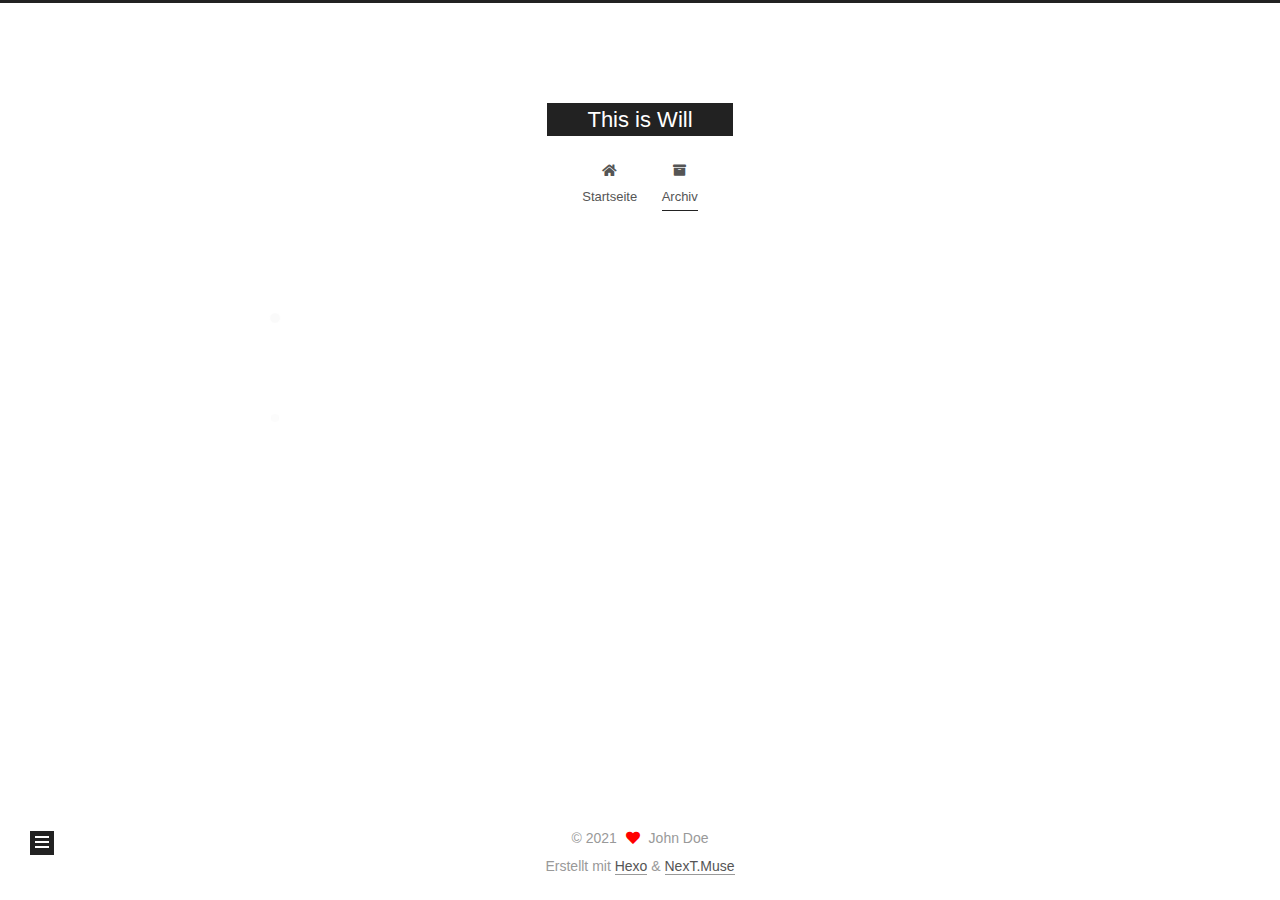
==== commit 86f30d55: "Site updated: 2021-07-17 17:08:33" ====
--- a/archives/index.html
+++ b/archives/index.html
@@ -41,7 +41,7 @@
   };
 </script>
 
-  <title>Archive | This is Will</title>
+  <title>Archiv | This is Will</title>
   
 
 
@@ -81,7 +81,7 @@
     <header class="header" itemscope itemtype="http://schema.org/WPHeader">
       <div class="header-inner"><div class="site-brand-container">
   <div class="site-nav-toggle">
-    <div class="toggle" aria-label="Toggle navigation bar">
+    <div class="toggle" aria-label="Navigationsleiste an/ausschalten">
       <span class="toggle-line toggle-line-first"></span>
       <span class="toggle-line toggle-line-middle"></span>
       <span class="toggle-line toggle-line-last"></span>
@@ -110,12 +110,12 @@
   <ul id="menu" class="main-menu menu">
         <li class="menu-item menu-item-home">
 
-    <a href="/" rel="section"><i class="fa fa-home fa-fw"></i>Home</a>
+    <a href="/" rel="section"><i class="fa fa-home fa-fw"></i>Startseite</a>
 
   </li>
         <li class="menu-item menu-item-archives">
 
-    <a href="/archives/" rel="section"><i class="fa fa-archive fa-fw"></i>Archives</a>
+    <a href="/archives/" rel="section"><i class="fa fa-archive fa-fw"></i>Archiv</a>
 
   </li>
   </ul>
@@ -148,7 +148,7 @@
   <div class="post-block">
     <div class="posts-collapse">
       <div class="collection-title">
-        <span class="collection-header">Um..! 2 posts in total. Keep on posting.</span>
+        <span class="collection-header">Öhm..! Insgesamt 2 Artikel. Bleib dran.</span>
       </div>
 
       
@@ -246,10 +246,10 @@
 
       <ul class="sidebar-nav motion-element">
         <li class="sidebar-nav-toc">
-          Table of Contents
+          Inhaltsverzeichnis
         </li>
         <li class="sidebar-nav-overview">
-          Overview
+          Übersicht
         </li>
       </ul>
 
@@ -269,12 +269,12 @@
           <a href="/archives/">
         
           <span class="site-state-item-count">2</span>
-          <span class="site-state-item-name">posts</span>
+          <span class="site-state-item-name">Artikel</span>
         </a>
       </div>
       <div class="site-state-item site-state-tags">
         <span class="site-state-item-count">1</span>
-        <span class="site-state-item-name">tags</span>
+        <span class="site-state-item-name">schlagwörter</span>
       </div>
   </nav>
 </div>
@@ -306,7 +306,7 @@
   </span>
   <span class="author" itemprop="copyrightHolder">John Doe</span>
 </div>
-  <div class="powered-by">Powered by <a href="https://hexo.io/" class="theme-link" rel="noopener" target="_blank">Hexo</a> & <a href="https://muse.theme-next.org/" class="theme-link" rel="noopener" target="_blank">NexT.Muse</a>
+  <div class="powered-by">Erstellt mit  <a href="https://hexo.io/" class="theme-link" rel="noopener" target="_blank">Hexo</a> & <a href="https://muse.theme-next.org/" class="theme-link" rel="noopener" target="_blank">NexT.Muse</a>
   </div>
 
         
--- a/css/main.css
+++ b/css/main.css
@@ -1168,7 +1168,7 @@
 }
 .links-of-author a::before,
 .links-of-author span.exturl::before {
-  background: #b371ff;
+  background: #8a2af2;
   border-radius: 50%;
   content: ' ';
   display: inline-block;
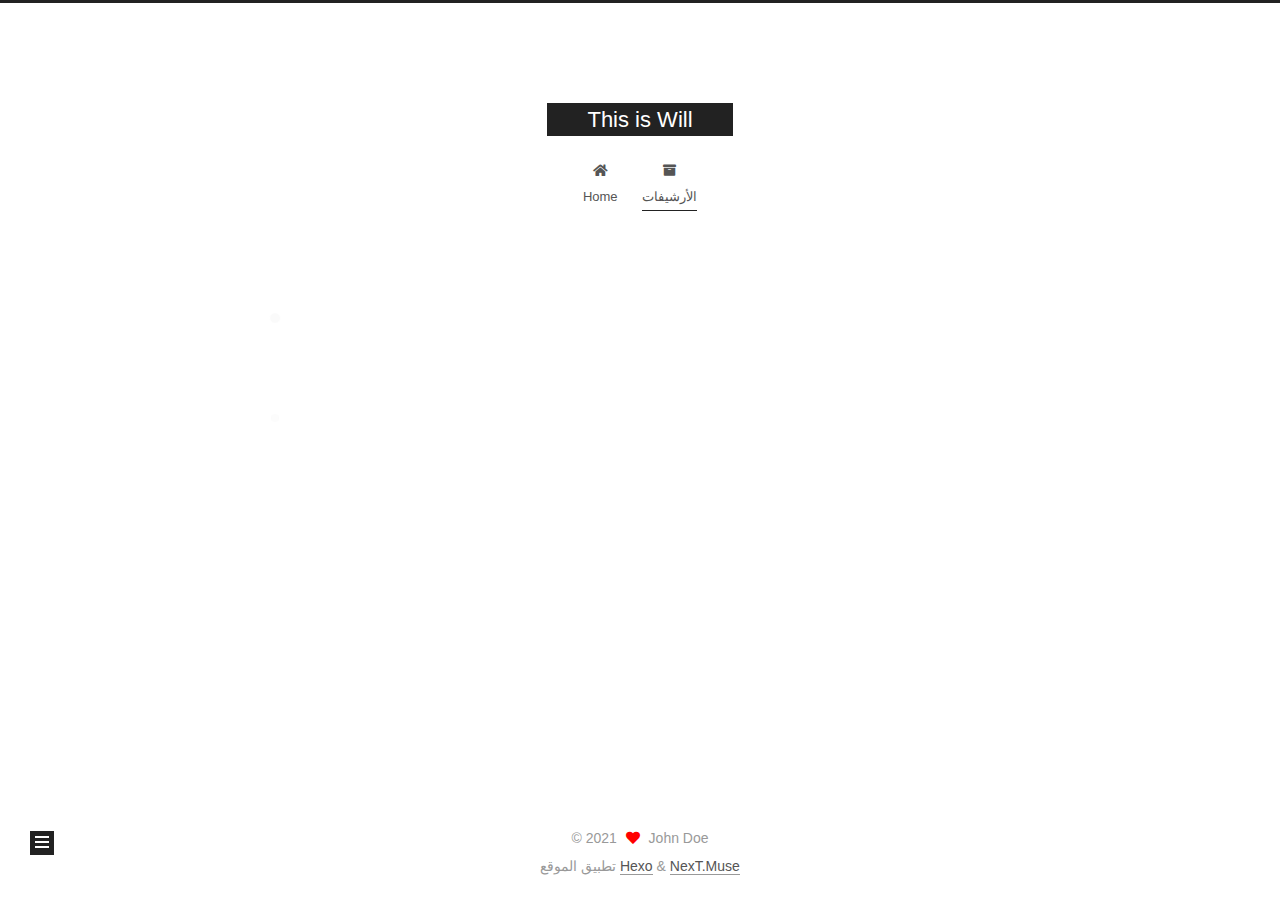
==== commit 28bdba55: "Site updated: 2021-07-17 17:10:56" ====
--- a/archives/index.html
+++ b/archives/index.html
@@ -41,7 +41,7 @@
   };
 </script>
 
-  <title>Archiv | This is Will</title>
+  <title>الأرشيف | This is Will</title>
   
 
 
@@ -81,7 +81,7 @@
     <header class="header" itemscope itemtype="http://schema.org/WPHeader">
       <div class="header-inner"><div class="site-brand-container">
   <div class="site-nav-toggle">
-    <div class="toggle" aria-label="Navigationsleiste an/ausschalten">
+    <div class="toggle" aria-label="تشغيل شريط التصفح">
       <span class="toggle-line toggle-line-first"></span>
       <span class="toggle-line toggle-line-middle"></span>
       <span class="toggle-line toggle-line-last"></span>
@@ -110,12 +110,12 @@
   <ul id="menu" class="main-menu menu">
         <li class="menu-item menu-item-home">
 
-    <a href="/" rel="section"><i class="fa fa-home fa-fw"></i>Startseite</a>
+    <a href="/" rel="section"><i class="fa fa-home fa-fw"></i>Home</a>
 
   </li>
         <li class="menu-item menu-item-archives">
 
-    <a href="/archives/" rel="section"><i class="fa fa-archive fa-fw"></i>Archiv</a>
+    <a href="/archives/" rel="section"><i class="fa fa-archive fa-fw"></i>الأرشيفات</a>
 
   </li>
   </ul>
@@ -148,7 +148,7 @@
   <div class="post-block">
     <div class="posts-collapse">
       <div class="collection-title">
-        <span class="collection-header">Öhm..! Insgesamt 2 Artikel. Bleib dran.</span>
+        <span class="collection-header">هِم..! 3 مقالاً بالمُجمل. واصل الكتابة.</span>
       </div>
 
       
@@ -170,6 +170,26 @@
       <div class="post-title">
           <a class="post-title-link" href="/2021/202107.html" itemprop="url">
             <span itemprop="name">202107 test</span>
+          </a>
+      </div>
+
+    </header>
+  </article>
+
+  <article itemscope itemtype="http://schema.org/Article">
+    <header class="post-header">
+
+      <div class="post-meta">
+        <time itemprop="dateCreated"
+              datetime="2021-07-17T16:20:39+08:00"
+              content="2021-07-17">
+          07-17
+        </time>
+      </div>
+
+      <div class="post-title">
+          <a class="post-title-link" href="/2021/20210717.html" itemprop="url">
+            <span itemprop="name">20210717 test</span>
           </a>
       </div>
 
@@ -246,10 +266,10 @@
 
       <ul class="sidebar-nav motion-element">
         <li class="sidebar-nav-toc">
-          Inhaltsverzeichnis
+          المحتويات
         </li>
         <li class="sidebar-nav-overview">
-          Übersicht
+          عام
         </li>
       </ul>
 
@@ -268,13 +288,13 @@
       <div class="site-state-item site-state-posts">
           <a href="/archives/">
         
-          <span class="site-state-item-count">2</span>
-          <span class="site-state-item-name">Artikel</span>
+          <span class="site-state-item-count">3</span>
+          <span class="site-state-item-name">المقالات</span>
         </a>
       </div>
       <div class="site-state-item site-state-tags">
         <span class="site-state-item-count">1</span>
-        <span class="site-state-item-name">schlagwörter</span>
+        <span class="site-state-item-name">الوسوم</span>
       </div>
   </nav>
 </div>
@@ -306,7 +326,7 @@
   </span>
   <span class="author" itemprop="copyrightHolder">John Doe</span>
 </div>
-  <div class="powered-by">Erstellt mit  <a href="https://hexo.io/" class="theme-link" rel="noopener" target="_blank">Hexo</a> & <a href="https://muse.theme-next.org/" class="theme-link" rel="noopener" target="_blank">NexT.Muse</a>
+  <div class="powered-by">تطبيق الموقع <a href="https://hexo.io/" class="theme-link" rel="noopener" target="_blank">Hexo</a> & <a href="https://muse.theme-next.org/" class="theme-link" rel="noopener" target="_blank">NexT.Muse</a>
   </div>
 
         
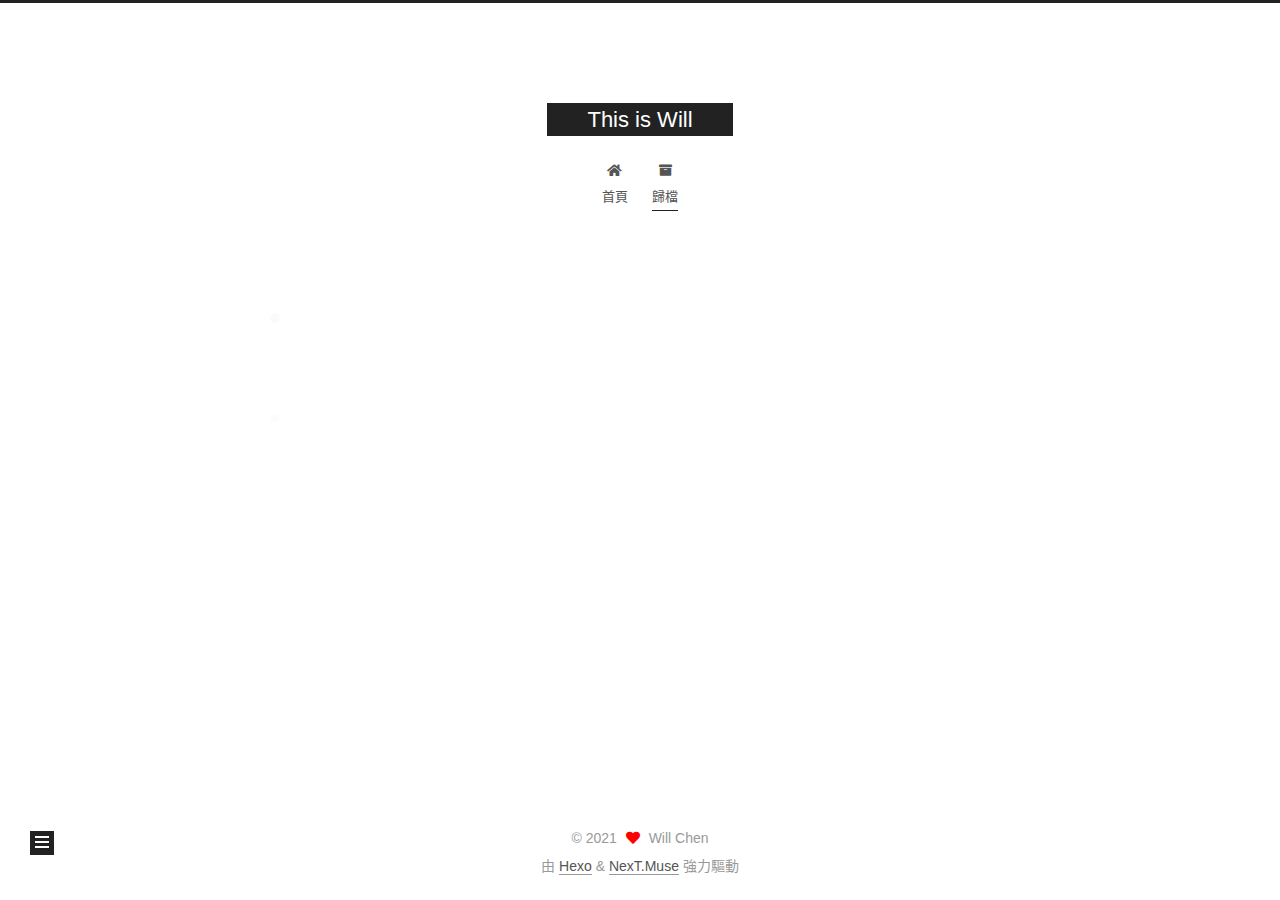
==== commit f30b2682: "Site updated: 2021-07-17 17:18:43" ====
--- a/archives/index.html
+++ b/archives/index.html
@@ -1,5 +1,5 @@
 <!DOCTYPE html>
-<html lang="zh-tw">
+<html lang="zh-TW">
 <head>
   <meta charset="UTF-8">
 <meta name="viewport" content="width=device-width, initial-scale=1, maximum-scale=2">
@@ -25,7 +25,7 @@
 <meta property="og:url" content="https://willtw.com/archives/index.html">
 <meta property="og:site_name" content="This is Will">
 <meta property="og:locale" content="zh_TW">
-<meta property="article:author" content="John Doe">
+<meta property="article:author" content="Will Chen">
 <meta name="twitter:card" content="summary">
 
 <link rel="canonical" href="https://willtw.com/archives/">
@@ -37,11 +37,11 @@
     sidebar: "",
     isHome : false,
     isPost : false,
-    lang   : 'zh-tw'
+    lang   : 'zh-TW'
   };
 </script>
 
-  <title>الأرشيف | This is Will</title>
+  <title>歸檔 | This is Will</title>
   
 
 
@@ -81,7 +81,7 @@
     <header class="header" itemscope itemtype="http://schema.org/WPHeader">
       <div class="header-inner"><div class="site-brand-container">
   <div class="site-nav-toggle">
-    <div class="toggle" aria-label="تشغيل شريط التصفح">
+    <div class="toggle" aria-label="切換導航欄">
       <span class="toggle-line toggle-line-first"></span>
       <span class="toggle-line toggle-line-middle"></span>
       <span class="toggle-line toggle-line-last"></span>
@@ -110,12 +110,12 @@
   <ul id="menu" class="main-menu menu">
         <li class="menu-item menu-item-home">
 
-    <a href="/" rel="section"><i class="fa fa-home fa-fw"></i>Home</a>
+    <a href="/" rel="section"><i class="fa fa-home fa-fw"></i>首頁</a>
 
   </li>
         <li class="menu-item menu-item-archives">
 
-    <a href="/archives/" rel="section"><i class="fa fa-archive fa-fw"></i>الأرشيفات</a>
+    <a href="/archives/" rel="section"><i class="fa fa-archive fa-fw"></i>歸檔</a>
 
   </li>
   </ul>
@@ -148,7 +148,7 @@
   <div class="post-block">
     <div class="posts-collapse">
       <div class="collection-title">
-        <span class="collection-header">هِم..! 3 مقالاً بالمُجمل. واصل الكتابة.</span>
+        <span class="collection-header">嗯..! 目前共有 3 篇文章。 繼續努力。</span>
       </div>
 
       
@@ -266,10 +266,10 @@
 
       <ul class="sidebar-nav motion-element">
         <li class="sidebar-nav-toc">
-          المحتويات
+          文章目錄
         </li>
         <li class="sidebar-nav-overview">
-          عام
+          本站概要
         </li>
       </ul>
 
@@ -280,7 +280,7 @@
 
       <div class="site-overview-wrap sidebar-panel">
         <div class="site-author motion-element" itemprop="author" itemscope itemtype="http://schema.org/Person">
-  <p class="site-author-name" itemprop="name">John Doe</p>
+  <p class="site-author-name" itemprop="name">Will Chen</p>
   <div class="site-description" itemprop="description"></div>
 </div>
 <div class="site-state-wrap motion-element">
@@ -289,12 +289,12 @@
           <a href="/archives/">
         
           <span class="site-state-item-count">3</span>
-          <span class="site-state-item-name">المقالات</span>
+          <span class="site-state-item-name">文章</span>
         </a>
       </div>
       <div class="site-state-item site-state-tags">
         <span class="site-state-item-count">1</span>
-        <span class="site-state-item-name">الوسوم</span>
+        <span class="site-state-item-name">標籤</span>
       </div>
   </nav>
 </div>
@@ -324,9 +324,9 @@
   <span class="with-love">
     <i class="fa fa-heart"></i>
   </span>
-  <span class="author" itemprop="copyrightHolder">John Doe</span>
-</div>
-  <div class="powered-by">تطبيق الموقع <a href="https://hexo.io/" class="theme-link" rel="noopener" target="_blank">Hexo</a> & <a href="https://muse.theme-next.org/" class="theme-link" rel="noopener" target="_blank">NexT.Muse</a>
+  <span class="author" itemprop="copyrightHolder">Will Chen</span>
+</div>
+  <div class="powered-by">由 <a href="https://hexo.io/" class="theme-link" rel="noopener" target="_blank">Hexo</a> & <a href="https://muse.theme-next.org/" class="theme-link" rel="noopener" target="_blank">NexT.Muse</a> 強力驅動
   </div>
 
         
